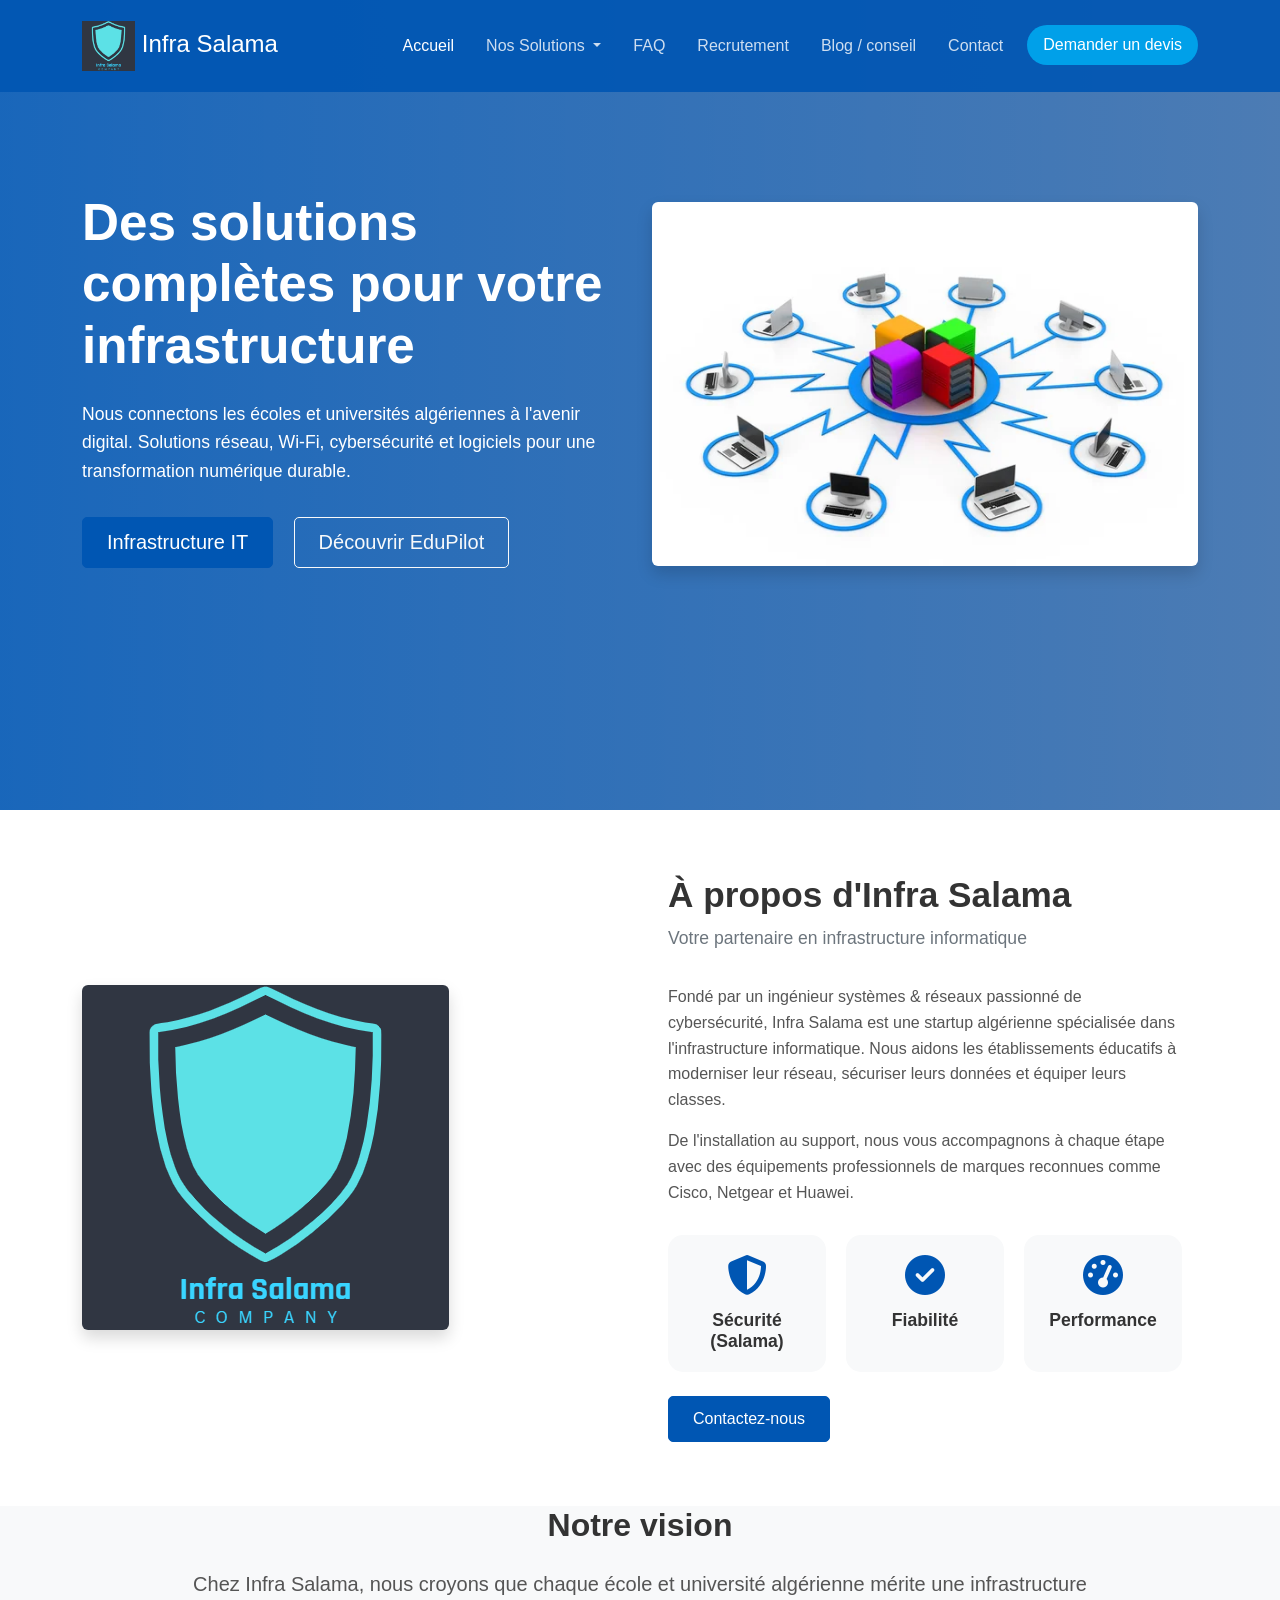
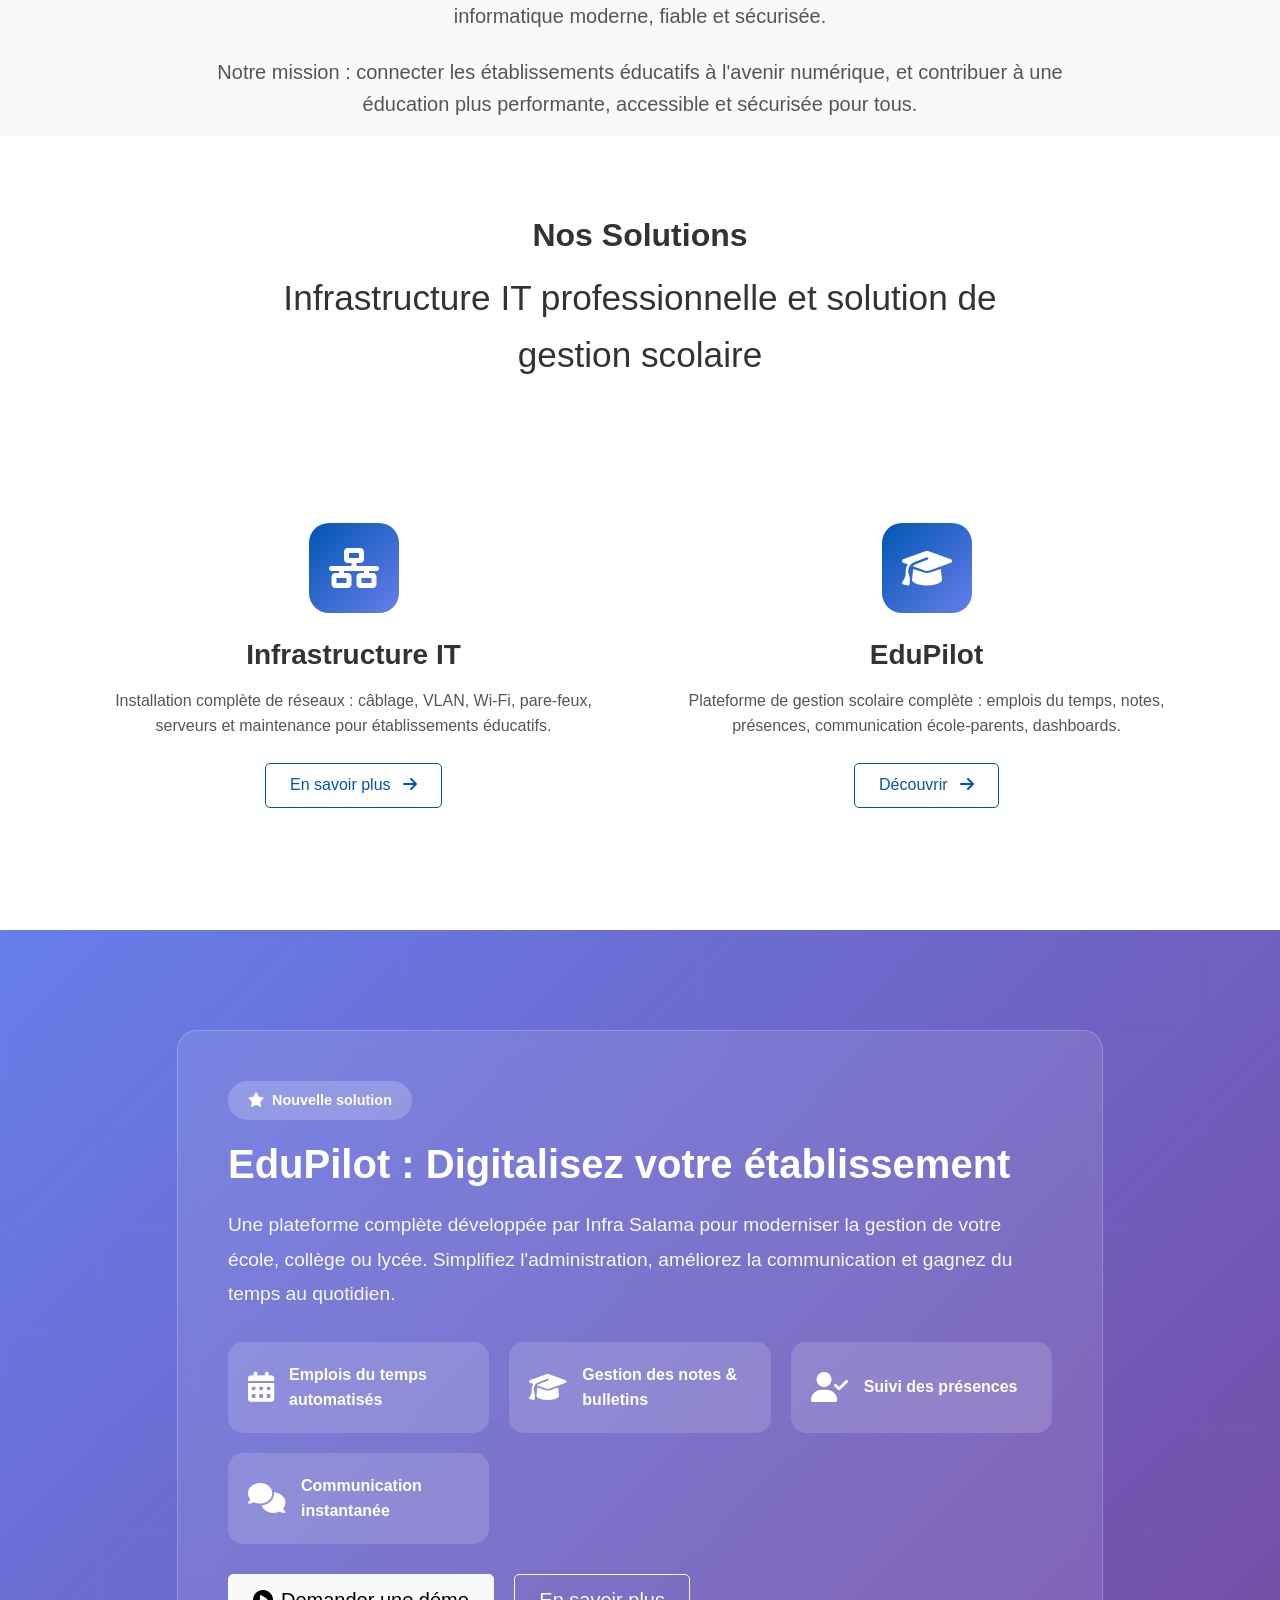
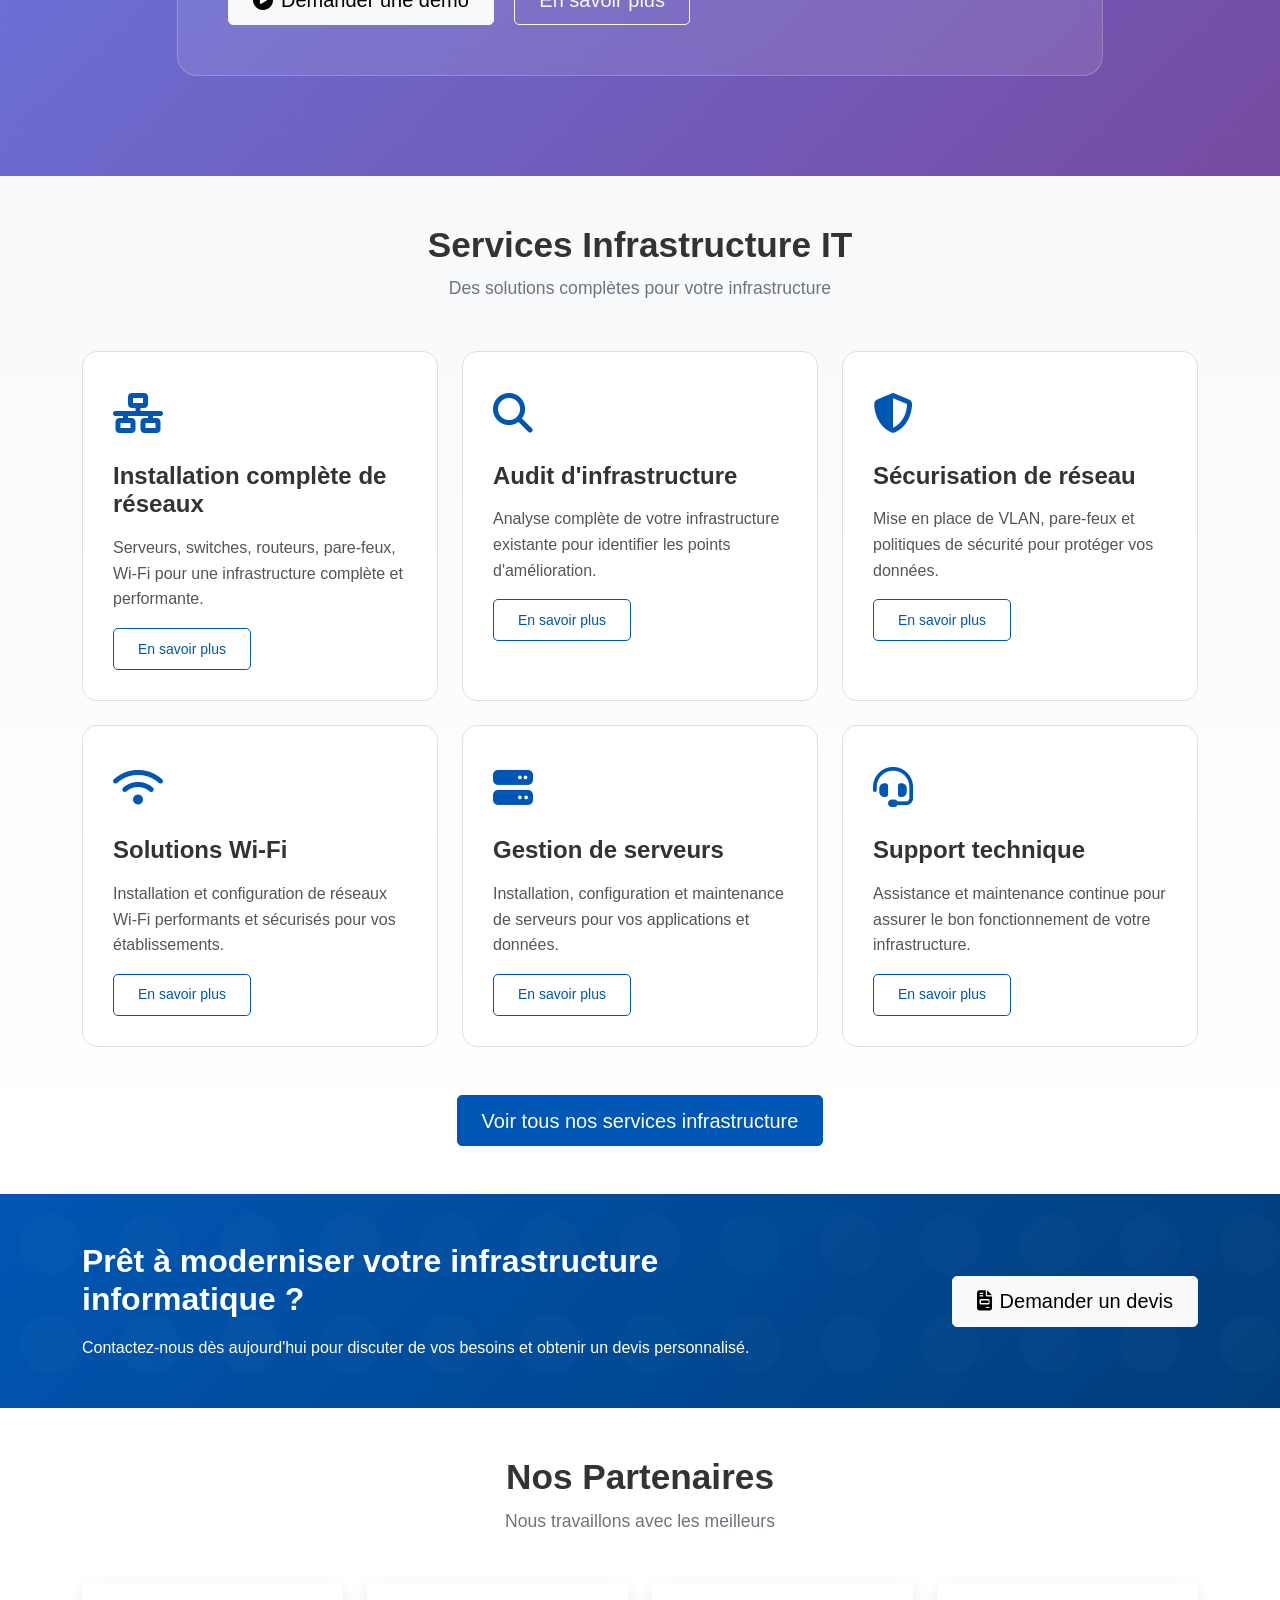
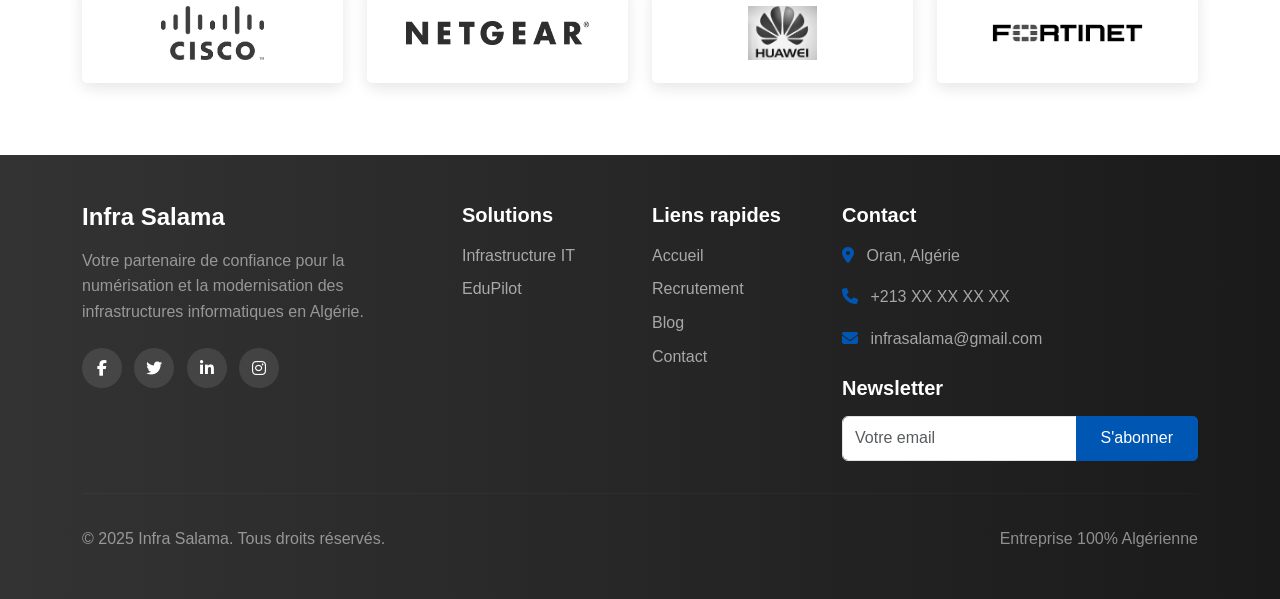
==== index.html @ 586d856e "initial commit de la version actuelle du site" ====
<!DOCTYPE html>
<html lang="fr">
  <head>
    <meta charset="UTF-8" />
    <meta name="viewport" content="width=device-width, initial-scale=1.0" />
    <title>
      Infra Salama | Réseaux et cybersécurité pour écoles et mairies en Algérie
    </title>
    <meta
      name="description"
      content="Spécialiste des infrastructures scolaires et municipales en Algérie : réseaux VLAN, Wi-Fi sécurisé, firewall pfSense, serveurs et sauvegardes."
    />
    <link
      rel="canonical"
      href="https://xboxmomo23.github.io/infra-salama.github.io/"
    />

    <meta
      property="og:title"
      content="Infra Salama | Réseaux et cybersécurité pour écoles et mairies"
    />
    <meta
      property="og:description"
      content="Réseaux, Wi-Fi, pfSense, serveurs et sauvegardes pour moderniser votre établissement."
    />
    <meta property="og:type" content="website" />
    <meta
      property="og:url"
      content="https://xboxmomo23.github.io/infra-salama.github.io/"
    />
    <meta
      property="og:image"
      content="https://xboxmomo23.github.io/infra-salama.github.io/img/og-accueil.jpg"
    />

    <meta name="twitter:card" content="summary_large_image" />
    <meta
      name="twitter:title"
      content="Infra Salama | Réseaux et cybersécurité pour écoles et mairies"
    />
    <meta
      name="twitter:description"
      content="Solutions réseau & sécurité pour écoles et mairies en Algérie."
    />
    <meta
      name="twitter:image"
      content="https://xboxmomo23.github.io/infra-salama.github.io/img/og-accueil.jpg"
    />

    <!-- Bootstrap CSS -->
    <link
      href="https://cdn.jsdelivr.net/npm/bootstrap@5.3.0/dist/css/bootstrap.min.css"
      rel="stylesheet"
    />
    <!-- Font Awesome -->
    <link
      rel="stylesheet"
      href="https://cdnjs.cloudflare.com/ajax/libs/font-awesome/6.4.0/css/all.min.css"
    />
    <!-- AOS Animation Library -->
    <link href="https://unpkg.com/aos@2.3.1/dist/aos.css" rel="stylesheet" />
    <!-- Custom CSS -->
    <link rel="stylesheet" href="css/style.css" />

    <!-- Additional Styles for Enhanced Design -->
    <style>
      /* Enhanced Hero Section */
      .hero-section {
        position: relative;
        min-height: 90vh;
      }

      .hero-content h1 {
        font-size: 3.2rem;
        line-height: 1.2;
        margin-bottom: 1.5rem;
      }

      /* Solutions Grid Enhanced */
      .solutions-grid {
        display: grid;
        grid-template-columns: repeat(auto-fit, minmax(300px, 1fr));
        gap: 30px;
        margin-top: 50px;
      }

      .solution-card {
        background: #fff;
        border-radius: 15px;
        padding: 40px 30px;
        text-align: center;
        transition: all 0.4s cubic-bezier(0.4, 0, 0.2, 1);
        border: 2px solid transparent;
        position: relative;
        overflow: hidden;
      }

      .solution-card::before {
        content: "";
        position: absolute;
        top: 0;
        left: 0;
        width: 100%;
        height: 5px;
        background: linear-gradient(90deg, #0056b3, #667eea);
        transform: scaleX(0);
        transition: transform 0.3s ease;
      }

      .solution-card:hover::before {
        transform: scaleX(1);
      }

      .solution-card:hover {
        transform: translateY(-10px);
        box-shadow: 0 20px 40px rgba(0, 86, 179, 0.15);
        border-color: rgba(0, 86, 179, 0.2);
      }

      .solution-card .service-icon {
        width: 90px;
        height: 90px;
        background: linear-gradient(135deg, #0056b3 0%, #667eea 100%);
        border-radius: 20px;
        display: flex;
        align-items: center;
        justify-content: center;
        margin: 0 auto 25px;
        font-size: 40px;
        color: #fff;
        transition: all 0.3s ease;
      }

      .solution-card:hover .service-icon {
        transform: rotate(5deg) scale(1.1);
      }

      /* EduPilot Highlight Section */
      .edupilot-highlight {
        background: linear-gradient(135deg, #667eea 0%, #764ba2 100%);
        padding: 100px 0;
        position: relative;
        overflow: hidden;
      }

      .edupilot-highlight::before {
        content: "";
        position: absolute;
        top: 0;
        left: 0;
        right: 0;
        bottom: 0;
        background: url('data:image/svg+xml,<svg width="100" height="100" xmlns="http://www.w3.org/2000/svg"><defs><pattern id="grid" width="100" height="100" patternUnits="userSpaceOnUse"><path d="M 100 0 L 0 0 0 100" fill="none" stroke="rgba(255,255,255,0.05)" stroke-width="1"/></pattern></defs><rect width="100%" height="100%" fill="url(%23grid)"/></svg>');
        opacity: 0.4;
      }

      .edupilot-highlight .container {
        position: relative;
        z-index: 2;
      }

      .edupilot-content {
        background: rgba(255, 255, 255, 0.1);
        backdrop-filter: blur(10px);
        border-radius: 20px;
        padding: 50px;
        border: 1px solid rgba(255, 255, 255, 0.2);
      }

      .edupilot-badge {
        display: inline-block;
        background: rgba(255, 255, 255, 0.2);
        color: #fff;
        padding: 8px 20px;
        border-radius: 50px;
        font-weight: 600;
        font-size: 0.9rem;
        margin-bottom: 20px;
      }

      .edupilot-content h2 {
        color: #fff;
        font-size: 2.5rem;
        font-weight: 800;
        margin-bottom: 20px;
      }

      .edupilot-content p {
        color: rgba(255, 255, 255, 0.95);
        font-size: 1.2rem;
        line-height: 1.8;
      }

      .edupilot-features {
        display: grid;
        grid-template-columns: repeat(auto-fit, minmax(250px, 1fr));
        gap: 20px;
        margin: 30px 0;
      }

      .edupilot-feature-item {
        background: rgba(255, 255, 255, 0.15);
        padding: 20px;
        border-radius: 15px;
        display: flex;
        align-items: center;
        gap: 15px;
      }

      .edupilot-feature-item i {
        font-size: 30px;
        color: #fff;
      }

      .edupilot-feature-item span {
        color: #fff;
        font-weight: 600;
      }

      /* Services Section Enhanced */
      .services-overview {
        background: linear-gradient(to bottom, #f8f9fa 0%, #fff 100%);
      }

      .service-card-modern {
        background: #fff;
        border-radius: 15px;
        padding: 30px;
        height: 100%;
        border: 1px solid #e0e0e0;
        transition: all 0.3s ease;
        position: relative;
      }

      .service-card-modern::after {
        content: "";
        position: absolute;
        bottom: 0;
        left: 0;
        width: 100%;
        height: 4px;
        background: linear-gradient(90deg, #0056b3, #667eea);
        transform: scaleX(0);
        transition: transform 0.3s ease;
      }

      .service-card-modern:hover {
        transform: translateY(-8px);
        box-shadow: 0 15px 30px rgba(0, 86, 179, 0.15);
      }

      .service-card-modern:hover::after {
        transform: scaleX(1);
      }

      /* About Section Enhanced */
      .about-values {
        display: grid;
        grid-template-columns: repeat(auto-fit, minmax(150px, 1fr));
        gap: 20px;
        margin-top: 30px;
      }

      .value-item {
        text-align: center;
        padding: 20px;
        background: #f8f9fa;
        border-radius: 15px;
        transition: all 0.3s ease;
      }

      .value-item:hover {
        background: #0056b3;
        color: #fff;
        transform: translateY(-5px);
      }

      .value-item:hover i {
        color: #fff !important;
      }

      .value-item i {
        font-size: 2.5rem;
        color: #0056b3;
        margin-bottom: 15px;
        transition: all 0.3s ease;
      }

      /* CTA Section Enhanced */
      .cta-section {
        background: linear-gradient(135deg, #0056b3 0%, #003d7a 100%);
        position: relative;
      }

      .cta-section::before {
        content: "";
        position: absolute;
        top: 0;
        left: 0;
        right: 0;
        bottom: 0;
        background: url('data:image/svg+xml,<svg width="100" height="100" xmlns="http://www.w3.org/2000/svg"><circle cx="50" cy="50" r="30" fill="rgba(255,255,255,0.03)"/></svg>');
        opacity: 0.5;
      }

      /* Responsive */
      @media (max-width: 768px) {
        .hero-content h1 {
          font-size: 2.2rem;
        }

        .edupilot-content {
          padding: 30px 20px;
        }

        .edupilot-content h2 {
          font-size: 2rem;
        }

        .solutions-grid {
          grid-template-columns: 1fr;
        }
      }
    </style>

    <script type="application/ld+json">
      {
        "@context": "https://schema.org",
        "@type": "LocalBusiness",
        "name": "Infra Salama",
        "url": "https://infrasalama.com/",
        "logo": "https://infrasalama.com/img/logoInfraSalama.png",
        "image": "https://infrasalama.com/img/og-accueil.jpg",
        "telephone": "+213XXXXXXXXX",
        "address": {
          "@type": "PostalAddress",
          "addressLocality": "Oran",
          "addressCountry": "DZ"
        },
        "areaServed": "DZ",
        "description": "Réseaux, Wi-Fi et cybersécurité pour écoles et mairies en Algérie."
      }
    </script>
  </head>

  <body>
    <!-- Navigation avec sous-menu Solutions -->
    <nav class="navbar navbar-expand-lg navbar-dark fixed-top">
      <div class="container">
        <a class="navbar-brand" href="index.html">
          <img
            src="img/logoInfraSalama.png"
            alt="Infra Salama Logo"
            height="50"
          />
          Infra Salama
        </a>
        <button
          class="navbar-toggler"
          type="button"
          data-bs-toggle="collapse"
          data-bs-target="#navbarNav"
          aria-controls="navbarNav"
          aria-expanded="false"
          aria-label="Toggle navigation"
        >
          <span class="navbar-toggler-icon"></span>
        </button>
        <div class="collapse navbar-collapse" id="navbarNav">
          <ul class="navbar-nav ms-auto">
            <li class="nav-item">
              <a class="nav-link active" href="index.html">Accueil</a>
            </li>

            <!-- Menu déroulant Nos Solutions -->
            <li class="nav-item dropdown">
              <a
                class="nav-link dropdown-toggle"
                href="#"
                id="navbarSolutions"
                role="button"
                data-bs-toggle="dropdown"
                aria-expanded="false"
              >
                Nos Solutions
              </a>
              <ul class="dropdown-menu" aria-labelledby="navbarSolutions">
                <li>
                  <a class="dropdown-item" href="infrastructure.html">
                    <i class="fas fa-network-wired me-2"></i>Infrastructure IT
                  </a>
                </li>
                <li><hr class="dropdown-divider" /></li>
                <li>
                  <a class="dropdown-item" href="edupilot.html">
                    <i class="fas fa-graduation-cap me-2"></i>EduPilot
                  </a>
                </li>
              </ul>
            </li>

            <li class="nav-item">
              <a class="nav-link" href="faq.html">FAQ</a>
            </li>
            <li class="nav-item">
              <a class="nav-link" href="recrutement.html">Recrutement</a>
            </li>
            <li class="nav-item">
              <a class="nav-link" href="blog.html">Blog / conseil</a>
            </li>
            <li class="nav-item">
              <a class="nav-link" href="contact.html">Contact</a>
            </li>
            <li class="nav-item">
              <a class="nav-link btn btn-primary devis-btn" href="devis.html">
                Demander un devis
              </a>
            </li>
          </ul>
        </div>
      </div>
    </nav>

    <!-- Hero Section -->
    <header class="hero-section">
      <div class="overlay"></div>
      <div class="container">
        <div class="row align-items-center">
          <div class="col-lg-6">
            <div class="hero-content" data-aos="fade-right">
              <h1 class="display-4 fw-bold">
                Des solutions complètes pour votre infrastructure
              </h1>
              <p class="lead">
                Nous connectons les écoles et universités algériennes à l'avenir
                digital. Solutions réseau, Wi-Fi, cybersécurité et logiciels
                pour une transformation numérique durable.
              </p>
              <div class="hero-btns">
                <a
                  href="infrastructure.html"
                  class="btn btn-primary btn-lg me-3"
                >
                  Infrastructure IT
                </a>
                <a href="edupilot.html" class="btn btn-outline-light btn-lg">
                  Découvrir EduPilot
                </a>
              </div>
            </div>
          </div>
          <div class="col-lg-6">
            <div class="hero-image" data-aos="fade-left">
              <img
                src="img/infra2.jpg"
                alt="Infrastructure réseau moderne"
                class="img-fluid rounded shadow"
              />
            </div>
          </div>
        </div>
      </div>
    </header>

    <!-- About Section -->
    <section class="about-section py-5">
      <div class="container">
        <div class="row align-items-center">
          <div class="col-lg-6 mb-4 mb-lg-0">
            <div class="about-image" data-aos="fade-right">
              <img
                src="img/logoInfraSalama.png"
                alt="À propos d'Infra Salama"
                class="img-fluid rounded shadow"
              />
            </div>
          </div>
          <div class="col-lg-6">
            <div class="about-content" data-aos="fade-left">
              <h2 class="section-title">À propos d'Infra Salama</h2>
              <p class="section-subtitle">
                Votre partenaire en infrastructure informatique
              </p>
              <p>
                Fondé par un ingénieur systèmes & réseaux passionné de
                cybersécurité, Infra Salama est une startup algérienne
                spécialisée dans l'infrastructure informatique. Nous aidons les
                établissements éducatifs à moderniser leur réseau, sécuriser
                leurs données et équiper leurs classes.
              </p>
              <p>
                De l'installation au support, nous vous accompagnons à chaque
                étape avec des équipements professionnels de marques reconnues
                comme Cisco, Netgear et Huawei.
              </p>
              <div class="about-values">
                <div class="value-item">
                  <i class="fas fa-shield-alt"></i>
                  <h5>Sécurité (Salama)</h5>
                </div>
                <div class="value-item">
                  <i class="fas fa-check-circle"></i>
                  <h5>Fiabilité</h5>
                </div>
                <div class="value-item">
                  <i class="fas fa-tachometer-alt"></i>
                  <h5>Performance</h5>
                </div>
              </div>
              <a href="contact.html" class="btn btn-primary mt-4">
                Contactez-nous
              </a>
            </div>
          </div>
        </div>
      </div>
    </section>

    <!-- Section Notre Vision / Impact -->
    <section class="vision-section section-padding bg-light">
      <div class="container">
        <div class="row justify-content-center">
          <div class="col-lg-10">
            <div class="vision-content text-center" data-aos="fade-up">
              <h2 class="mb-4">Notre vision</h2>
              <div class="vision-text">
                <p class="lead mb-4">
                  Chez Infra Salama, nous croyons que chaque école et université
                  algérienne mérite une infrastructure informatique moderne,
                  fiable et sécurisée.
                </p>
                <p class="lead">
                  Notre mission : connecter les établissements éducatifs à
                  l'avenir numérique, et contribuer à une éducation plus
                  performante, accessible et sécurisée pour tous.
                </p>
              </div>
            </div>
          </div>
        </div>
      </div>
    </section>

    <!-- Nos Solutions Principales (Restructuré) -->
    <section class="services-section section-padding">
      <div class="container">
        <div class="row justify-content-center">
          <div class="col-lg-8">
            <div class="section-title text-center mb-5" data-aos="fade-up">
              <h2>Nos Solutions</h2>
              <p>
                Infrastructure IT professionnelle et solution de gestion
                scolaire
              </p>
            </div>
          </div>
        </div>

        <div class="solutions-grid">
          <!-- Solution 1: Infrastructure IT -->
          <div class="solution-card" data-aos="fade-up">
            <div class="service-icon">
              <i class="fas fa-network-wired"></i>
            </div>
            <h3 class="mb-3">Infrastructure IT</h3>
            <p class="mb-4">
              Installation complète de réseaux : câblage, VLAN, Wi-Fi,
              pare-feux, serveurs et maintenance pour établissements éducatifs.
            </p>
            <a href="infrastructure.html" class="btn btn-outline-primary">
              En savoir plus <i class="fas fa-arrow-right ms-2"></i>
            </a>
          </div>

          <!-- Solution 2: EduPilot -->
          <div class="solution-card" data-aos="fade-up" data-aos-delay="100">
            <div class="service-icon">
              <i class="fas fa-graduation-cap"></i>
            </div>
            <h3 class="mb-3">EduPilot</h3>
            <p class="mb-4">
              Plateforme de gestion scolaire complète : emplois du temps, notes,
              présences, communication école-parents, dashboards.
            </p>
            <a href="edupilot.html" class="btn btn-outline-primary">
              Découvrir <i class="fas fa-arrow-right ms-2"></i>
            </a>
          </div>
        </div>
      </div>
    </section>

    <!-- EduPilot Highlight Section -->
    <section class="edupilot-highlight">
      <div class="container">
        <div class="row justify-content-center">
          <div class="col-lg-10" data-aos="fade-up">
            <div class="edupilot-content">
              <span class="edupilot-badge">
                <i class="fas fa-star me-2"></i>Nouvelle solution
              </span>
              <h2>EduPilot : Digitalisez votre établissement</h2>
              <p class="mb-4">
                Une plateforme complète développée par Infra Salama pour
                moderniser la gestion de votre école, collège ou lycée.
                Simplifiez l'administration, améliorez la communication et
                gagnez du temps au quotidien.
              </p>

              <div class="edupilot-features">
                <div class="edupilot-feature-item">
                  <i class="fas fa-calendar-alt"></i>
                  <span>Emplois du temps automatisés</span>
                </div>
                <div class="edupilot-feature-item">
                  <i class="fas fa-graduation-cap"></i>
                  <span>Gestion des notes & bulletins</span>
                </div>
                <div class="edupilot-feature-item">
                  <i class="fas fa-user-check"></i>
                  <span>Suivi des présences</span>
                </div>
                <div class="edupilot-feature-item">
                  <i class="fas fa-comments"></i>
                  <span>Communication instantanée</span>
                </div>
              </div>

              <div class="mt-4">
                <a href="demoEdupilot.html" class="btn btn-light btn-lg me-3">
                  <i class="fas fa-play-circle me-2"></i>Demander une démo
                </a>
                <a href="edupilot.html" class="btn btn-outline-light btn-lg">
                  En savoir plus
                </a>
              </div>
            </div>
          </div>
        </div>
      </div>
    </section>

    <!-- Services Infrastructure Détaillés -->
    <section class="services-overview py-5">
      <div class="container">
        <div class="section-header text-center mb-5" data-aos="fade-up">
          <h2 class="section-title">Services Infrastructure IT</h2>
          <p class="section-subtitle">
            Des solutions complètes pour votre infrastructure
          </p>
        </div>
        <div class="row">
          <div
            class="col-md-6 col-lg-4 mb-4"
            data-aos="fade-up"
            data-aos-delay="100"
          >
            <div class="service-card-modern">
              <div class="service-icon mb-3">
                <i class="fas fa-network-wired"></i>
              </div>
              <h4>Installation complète de réseaux</h4>
              <p>
                Serveurs, switches, routeurs, pare-feux, Wi-Fi pour une
                infrastructure complète et performante.
              </p>
              <a
                href="infrastructure.html"
                class="btn btn-sm btn-outline-primary"
              >
                En savoir plus
              </a>
            </div>
          </div>
          <div
            class="col-md-6 col-lg-4 mb-4"
            data-aos="fade-up"
            data-aos-delay="200"
          >
            <div class="service-card-modern">
              <div class="service-icon mb-3">
                <i class="fas fa-search"></i>
              </div>
              <h4>Audit d'infrastructure</h4>
              <p>
                Analyse complète de votre infrastructure existante pour
                identifier les points d'amélioration.
              </p>
              <a
                href="infrastructure.html"
                class="btn btn-sm btn-outline-primary"
              >
                En savoir plus
              </a>
            </div>
          </div>
          <div
            class="col-md-6 col-lg-4 mb-4"
            data-aos="fade-up"
            data-aos-delay="300"
          >
            <div class="service-card-modern">
              <div class="service-icon mb-3">
                <i class="fas fa-shield-alt"></i>
              </div>
              <h4>Sécurisation de réseau</h4>
              <p>
                Mise en place de VLAN, pare-feux et politiques de sécurité pour
                protéger vos données.
              </p>
              <a
                href="infrastructure.html"
                class="btn btn-sm btn-outline-primary"
              >
                En savoir plus
              </a>
            </div>
          </div>
          <div
            class="col-md-6 col-lg-4 mb-4"
            data-aos="fade-up"
            data-aos-delay="400"
          >
            <div class="service-card-modern">
              <div class="service-icon mb-3">
                <i class="fas fa-wifi"></i>
              </div>
              <h4>Solutions Wi-Fi</h4>
              <p>
                Installation et configuration de réseaux Wi-Fi performants et
                sécurisés pour vos établissements.
              </p>
              <a
                href="infrastructure.html"
                class="btn btn-sm btn-outline-primary"
              >
                En savoir plus
              </a>
            </div>
          </div>
          <div
            class="col-md-6 col-lg-4 mb-4"
            data-aos="fade-up"
            data-aos-delay="500"
          >
            <div class="service-card-modern">
              <div class="service-icon mb-3">
                <i class="fas fa-server"></i>
              </div>
              <h4>Gestion de serveurs</h4>
              <p>
                Installation, configuration et maintenance de serveurs pour vos
                applications et données.
              </p>
              <a
                href="infrastructure.html"
                class="btn btn-sm btn-outline-primary"
              >
                En savoir plus
              </a>
            </div>
          </div>
          <div
            class="col-md-6 col-lg-4 mb-4"
            data-aos="fade-up"
            data-aos-delay="600"
          >
            <div class="service-card-modern">
              <div class="service-icon mb-3">
                <i class="fas fa-headset"></i>
              </div>
              <h4>Support technique</h4>
              <p>
                Assistance et maintenance continue pour assurer le bon
                fonctionnement de votre infrastructure.
              </p>
              <a
                href="infrastructure.html"
                class="btn btn-sm btn-outline-primary"
              >
                En savoir plus
              </a>
            </div>
          </div>
        </div>
        <div class="text-center mt-4" data-aos="fade-up" data-aos-delay="700">
          <a href="infrastructure.html" class="btn btn-primary btn-lg">
            Voir tous nos services infrastructure
          </a>
        </div>
      </div>
    </section>

    <!-- CTA Section -->
    <section class="cta-section py-5">
      <div class="container" style="position: relative; z-index: 2">
        <div class="row align-items-center">
          <div class="col-lg-8 mb-4 mb-lg-0" data-aos="fade-right">
            <h2 class="text-white">
              Prêt à moderniser votre infrastructure informatique ?
            </h2>
            <p class="text-white mb-0">
              Contactez-nous dès aujourd'hui pour discuter de vos besoins et
              obtenir un devis personnalisé.
            </p>
          </div>
          <div class="col-lg-4 text-lg-end" data-aos="fade-left">
            <a href="devis.html" class="btn btn-light btn-lg">
              <i class="fas fa-file-invoice me-2"></i>Demander un devis
            </a>
          </div>
        </div>
      </div>
    </section>

    <!-- Partners Section -->
    <section class="partners-section py-5">
      <div class="container">
        <div class="section-header text-center mb-5" data-aos="fade-up">
          <h2 class="section-title">Nos Partenaires</h2>
          <p class="section-subtitle">Nous travaillons avec les meilleurs</p>
        </div>
        <div class="row align-items-center justify-content-center">
          <div
            class="col-6 col-md-3 mb-4"
            data-aos="fade-up"
            data-aos-delay="100"
          >
            <div class="partner-logo">
              <img src="img/cisco2.png" alt="Cisco" class="img-fluid" />
            </div>
          </div>
          <div
            class="col-6 col-md-3 mb-4"
            data-aos="fade-up"
            data-aos-delay="200"
          >
            <div class="partner-logo">
              <img src="img/netgear3.png" alt="Netgear" class="img-fluid" />
            </div>
          </div>
          <div
            class="col-6 col-md-3 mb-4"
            data-aos="fade-up"
            data-aos-delay="300"
          >
            <div class="partner-logo">
              <img src="img/huawei1.jpg" alt="Huawei" class="img-fluid" />
            </div>
          </div>
          <div
            class="col-6 col-md-3 mb-4"
            data-aos="fade-up"
            data-aos-delay="400"
          >
            <div class="partner-logo">
              <img src="img/fortinet1.png" alt="Fortinet" class="img-fluid" />
            </div>
          </div>
        </div>
      </div>
    </section>

    <!-- Footer -->
    <footer class="footer py-5">
      <div class="container">
        <div class="row">
          <div class="col-lg-4 mb-4 mb-lg-0">
            <h4 class="text-white">Infra Salama</h4>
            <p class="text-white-50">
              Votre partenaire de confiance pour la numérisation et la
              modernisation des infrastructures informatiques en Algérie.
            </p>
            <div class="social-links">
              <a
                href="https://www.facebook.com/profile.php?id=61575242497657"
                class="social-link"
                ><i class="fab fa-facebook-f"></i
              ></a>
              <a href="https://x.com/InfraSalama" class="social-link"
                ><i class="fab fa-twitter"></i
              ></a>
              <a href="#" class="social-link"
                ><i class="fab fa-linkedin-in"></i
              ></a>
              <a href="#" class="social-link"
                ><i class="fab fa-instagram"></i
              ></a>
            </div>
          </div>
          <div class="col-lg-2 col-md-4 mb-4 mb-md-0">
            <h5 class="text-white">Solutions</h5>
            <ul class="footer-links">
              <li><a href="infrastructure.html">Infrastructure IT</a></li>
              <li><a href="edupilot.html">EduPilot</a></li>
            </ul>
          </div>
          <div class="col-lg-2 col-md-4 mb-4 mb-md-0">
            <h5 class="text-white">Liens rapides</h5>
            <ul class="footer-links">
              <li><a href="index.html">Accueil</a></li>
              <li><a href="recrutement.html">Recrutement</a></li>
              <li><a href="blog.html">Blog</a></li>
              <li><a href="contact.html">Contact</a></li>
            </ul>
          </div>
          <div class="col-lg-4 col-md-4">
            <h5 class="text-white">Contact</h5>
            <ul class="footer-contact">
              <li><i class="fas fa-map-marker-alt"></i> Oran, Algérie</li>
              <li><i class="fas fa-phone"></i> +213 XX XX XX XX</li>
              <li><i class="fas fa-envelope"></i> infrasalama@gmail.com</li>
            </ul>
            <div class="newsletter">
              <h5 class="text-white">Newsletter</h5>
              <form class="newsletter-form">
                <div class="input-group">
                  <input
                    type="email"
                    class="form-control"
                    placeholder="Votre email"
                    required
                  />
                  <button class="btn btn-primary" type="submit">
                    S'abonner
                  </button>
                </div>
              </form>
            </div>
          </div>
        </div>
        <hr class="footer-divider" />
        <div class="row">
          <div class="col-md-6 text-center text-md-start">
            <p class="mb-0 text-white-50">
              &copy; 2025 Infra Salama. Tous droits réservés.
            </p>
          </div>
          <div class="col-md-6 text-center text-md-end">
            <p class="mb-0 text-white-50">Entreprise 100% Algérienne</p>
          </div>
        </div>
      </div>
    </footer>

    <!-- Back to Top Button -->
    <a href="#" class="back-to-top" id="backToTop">
      <i class="fas fa-arrow-up"></i>
    </a>

    <!-- Bootstrap JS -->
    <script src="https://cdn.jsdelivr.net/npm/bootstrap@5.3.0/dist/js/bootstrap.bundle.min.js"></script>
    <!-- AOS Animation Library -->
    <script src="https://unpkg.com/aos@2.3.1/dist/aos.js"></script>
    <!-- Custom JS -->
    <script src="js/script.js"></script>

    <script>
      // Initialize AOS
      AOS.init({
        duration: 1000,
        once: true,
        offset: 100,
      });
    </script>
  </body>
</html>
---- css/style.css ----
/* 
* Infra Salama - Main Stylesheet
* Author: Infra Salama
* Version: 1.0
*/

/* ===== GENERAL STYLES ===== */
:root {
  --primary-color: #0056b3;
  --secondary-color: #004494;
  --accent-color: #00a0e9;
  --dark-color: #333333;
  --light-color: #f8f9fa;
  --text-color: #555555;
  --white-color: #ffffff;
  --gray-color: #6c757d;
  --light-gray-color: #e9ecef;
  --border-radius: 5px;
  --box-shadow: 0 5px 15px rgba(0, 0, 0, 0.1);
  --transition: all 0.3s ease;
}

body {
  font-family: "Roboto", sans-serif;
  color: var(--text-color);
  line-height: 1.6;
  overflow-x: hidden;
}

h1,
h2,
h3,
h4,
h5,
h6 {
  font-weight: 700;
  color: var(--dark-color);
  margin-bottom: 1rem;
}

a {
  color: var(--primary-color);
  text-decoration: none;
  transition: var(--transition);
}

a:hover {
  color: var(--secondary-color);
  text-decoration: none;
}

.section-title {
  font-size: 2.2rem;
  margin-bottom: 0.5rem;
  position: relative;
  color: var(--dark-color);
}

.section-subtitle {
  font-size: 1.1rem;
  color: var(--gray-color);
  margin-bottom: 2rem;
}

.btn {
  border-radius: var(--border-radius);
  padding: 0.6rem 1.5rem;
  font-weight: 500;
  transition: var(--transition);
}

.btn-primary {
  background-color: var(--primary-color);
  border-color: var(--primary-color);
}

.btn-primary:hover {
  background-color: var(--secondary-color);
  border-color: var(--secondary-color);
}

.btn-outline-primary {
  color: var(--primary-color);
  border-color: var(--primary-color);
}

.btn-outline-primary:hover {
  background-color: var(--primary-color);
  color: var(--white-color);
}

.bg-light {
  background-color: var(--light-color) !important;
}

/* ===== NAVIGATION ===== */
.navbar {
  background-color: rgba(0, 86, 179, 0.9);
  padding: 1rem 0;
  transition: var(--transition);
}

.navbar-brand {
  font-size: 1.5rem;
  color: var(--white-color);
}

.navbar-dark .navbar-nav .nav-link {
  color: rgba(255, 255, 255, 0.8);
  padding: 0.5rem 1rem;
  font-weight: 500;
}

.navbar-dark .navbar-nav .nav-link:hover,
.navbar-dark .navbar-nav .nav-link.active {
  color: var(--white-color);
}

.navbar-dark .navbar-toggler {
  border-color: rgba(255, 255, 255, 0.1);
}

/* Style pour le menu déroulant */
.navbar-dark .dropdown-menu {
  background-color: #001f3f;
  border: none;
  box-shadow: 0 5px 15px rgba(0, 0, 0, 0.3);
  margin-top: 0.5rem;
}

.navbar-dark .dropdown-item {
  color: rgba(255, 255, 255, 0.8);
  padding: 0.7rem 1.5rem;
  transition: all 0.3s ease;
}

.navbar-dark .dropdown-item:hover {
  background-color: #0056b3;
  color: #fff;
  padding-left: 2rem;
}

.navbar-dark .dropdown-item i {
  color: #0056b3;
  transition: all 0.3s ease;
}

.navbar-dark .dropdown-item:hover i {
  color: #fff;
}

.navbar-dark .dropdown-divider {
  border-color: rgba(255, 255, 255, 0.1);
}

/* Animation du dropdown */
.dropdown-menu {
  animation: fadeInDown 0.3s ease-in-out;
}

@keyframes fadeInDown {
  from {
    opacity: 0;
    transform: translateY(-10px);
  }
  to {
    opacity: 1;
    transform: translateY(0);
  }
}

/* ------------------------------------------------ */

.devis-btn {
  margin-left: 0.5rem;
  border-radius: 30px;
  padding: 0.4rem 1.2rem;
  background-color: var(--accent-color);
  border-color: var(--accent-color);
  color: var(--white-color) !important;
}

.devis-btn:hover {
  background-color: var(--white-color);
  border-color: var(--white-color);
  color: var(--primary-color) !important;
}

/* ===== HERO SECTION ===== */
.hero-section {
  position: relative;
  background: url("../img/hero-bg.jpg") no-repeat center center;
  background-size: cover;
  padding: 12rem 0 8rem;
  color: var(--white-color);
}

.hero-section .overlay {
  position: absolute;
  top: 0;
  left: 0;
  width: 100%;
  height: 100%;
  background: linear-gradient(
    to right,
    rgba(0, 86, 179, 0.9),
    rgba(0, 68, 148, 0.7)
  );
}

.hero-content {
  position: relative;
  z-index: 1;
}

.hero-content h1 {
  color: var(--white-color);
  margin-bottom: 1.5rem;
}

.hero-content p {
  margin-bottom: 2rem;
  font-size: 1.1rem;
}

.hero-btns .btn {
  margin-bottom: 0.5rem;
}

.hero-image {
  position: relative;
  z-index: 1;
}

/* ===== PAGE HEADER ===== */
.page-header {
  position: relative;
  background: url("../img/page-header-bg.jpg") no-repeat center center;
  background-size: cover;
  padding: 8rem 0 4rem;
  text-align: center;
  color: var(--white-color);
}

.page-header .overlay {
  position: absolute;
  top: 0;
  left: 0;
  width: 100%;
  height: 100%;
  background: linear-gradient(
    to right,
    rgba(0, 86, 179, 0.9),
    rgba(0, 68, 148, 0.7)
  );
}

.page-title {
  position: relative;
  color: var(--white-color);
  font-size: 2.5rem;
  margin-bottom: 1rem;
}

.breadcrumb {
  position: relative;
  background: transparent;
  justify-content: center;
}

.breadcrumb-item a {
  color: rgba(255, 255, 255, 0.8);
}

.breadcrumb-item.active {
  color: var(--white-color);
}

.breadcrumb-item + .breadcrumb-item::before {
  color: rgba(255, 255, 255, 0.5);
}

/* ===== ABOUT SECTION ===== */
.about-section {
  padding: 5rem 0;
}

.about-content {
  padding: 1rem;
}

.about-values {
  display: flex;
  flex-wrap: wrap;
  margin-top: 2rem;
}

.value-item {
  flex: 1 0 33.333%;
  text-align: center;
  padding: 1rem;
}

.value-item i {
  font-size: 2rem;
  color: var(--primary-color);
  margin-bottom: 1rem;
}

.value-item h5 {
  font-size: 1.1rem;
  margin-bottom: 0;
}

/* ===== SERVICES SECTION ===== */
.services-section {
  padding: 5rem 0;
}

.service-card {
  background-color: var(--white-color);
  border-radius: var(--border-radius);
  padding: 2rem;
  height: 100%;
  box-shadow: var(--box-shadow);
  transition: var(--transition);
  text-align: center;
}

.service-card:hover {
  transform: translateY(-10px);
}

.service-icon {
  font-size: 2.5rem;
  color: var(--primary-color);
  margin-bottom: 1.5rem;
}

.service-card h3 {
  font-size: 1.3rem;
  margin-bottom: 1rem;
}

.service-card p {
  margin-bottom: 1.5rem;
}

/* ===== DETAILED SERVICES ===== */
.service-detail {
  margin-bottom: 4rem;
}

.service-content {
  padding: 1rem;
}

.service-features {
  list-style: none;
  padding-left: 0;
  margin-top: 1.5rem;
}

.service-features li {
  margin-bottom: 0.5rem;
}

.service-features li i {
  color: var(--primary-color);
  margin-right: 0.5rem;
}

/* ===== EQUIPMENT SECTION ===== */
.equipment-card {
  background-color: var(--white-color);
  border-radius: var(--border-radius);
  padding: 2rem;
  height: 100%;
  box-shadow: var(--box-shadow);
  text-align: center;
}

.equipment-logo {
  height: 80px;
  display: flex;
  align-items: center;
  justify-content: center;
  margin-bottom: 1.5rem;
}

.equipment-logo img {
  max-height: 100%;
  max-width: 100%;
}

.equipment-card h3 {
  font-size: 1.3rem;
  margin-bottom: 1rem;
}

.equipment-list {
  list-style: none;
  padding-left: 0;
  text-align: left;
  margin-top: 1.5rem;
}

.equipment-list li {
  padding: 0.5rem 0;
  border-bottom: 1px solid var(--light-gray-color);
}

.equipment-list li:last-child {
  border-bottom: none;
}

/* ===== CTA SECTION ===== */
.cta-section {
  background: linear-gradient(
    to right,
    var(--primary-color),
    var(--secondary-color)
  );
  color: var(--white-color);
}

/* ===== TESTIMONIALS SECTION ===== */
.testimonials-section {
  padding: 5rem 0;
}

.testimonial-card {
  background-color: var(--white-color);
  border-radius: var(--border-radius);
  padding: 2rem;
  height: 100%;
  box-shadow: var(--box-shadow);
}

.testimonial-content {
  font-style: italic;
  margin-bottom: 1.5rem;
}

.testimonial-author {
  display: flex;
  align-items: center;
}

.testimonial-img {
  width: 60px;
  height: 60px;
  border-radius: 50%;
  margin-right: 1rem;
  object-fit: cover;
}

.author-info h5 {
  margin-bottom: 0.2rem;
  font-size: 1.1rem;
}

.author-info p {
  margin-bottom: 0;
  color: var(--gray-color);
  font-size: 0.9rem;
}

/* ===== BLOG SECTION ===== */
.blog-section {
  padding: 5rem 0;
}

.blog-card {
  background-color: var(--white-color);
  border-radius: var(--border-radius);
  overflow: hidden;
  box-shadow: var(--box-shadow);
  height: 100%;
}

.blog-img {
  position: relative;
}

.blog-img img {
  width: 100%;
  height: 200px;
  object-fit: cover;
}

.blog-date {
  position: absolute;
  bottom: 0;
  right: 0;
  background-color: var(--primary-color);
  color: var(--white-color);
  padding: 0.5rem 1rem;
  font-size: 0.8rem;
  border-top-left-radius: var(--border-radius);
}

.blog-content {
  padding: 1.5rem;
}

.blog-content h3 {
  font-size: 1.2rem;
  margin-bottom: 1rem;
}

.blog-content p {
  margin-bottom: 1.5rem;
}

/* ===== PARTNERS SECTION ===== */
.partners-section {
  padding: 5rem 0;
}

.partner-logo {
  display: flex;
  align-items: center;
  justify-content: center;
  height: 100px;
  padding: 1rem;
  background-color: var(--white-color);
  border-radius: var(--border-radius);
  box-shadow: var(--box-shadow);
}

.partner-logo img {
  max-height: 80%;
  max-width: 80%;
  filter: grayscale(100%);
  transition: var(--transition);
}

.partner-logo:hover img {
  filter: grayscale(0%);
}

/* ===== CONTACT INFO ===== */
.contact-card {
  background-color: var(--white-color);
  border-radius: var(--border-radius);
  padding: 2rem;
  height: 100%;
  box-shadow: var(--box-shadow);
  text-align: center;
}

.contact-icon {
  font-size: 2.5rem;
  color: var(--primary-color);
  margin-bottom: 1.5rem;
}

.contact-card h3 {
  font-size: 1.3rem;
  margin-bottom: 1rem;
}

/* ===== CONTACT FORM ===== */
.contact-form-wrapper {
  background-color: var(--white-color);
  border-radius: var(--border-radius);
  padding: 2rem;
  box-shadow: var(--box-shadow);
}

.map-wrapper {
  background-color: var(--white-color);
  border-radius: var(--border-radius);
  padding: 2rem;
  box-shadow: var(--box-shadow);
}

.map-container {
  height: 400px;
  border-radius: var(--border-radius);
  overflow: hidden;
}

/* ===== QUOTE FORM ===== */
.quote-form-wrapper {
  background-color: var(--white-color);
  border-radius: var(--border-radius);
  padding: 2rem;
  box-shadow: var(--box-shadow);
}

.card-header {
  background-color: var(--primary-color);
  color: var(--white-color);
  border-radius: var(--border-radius) var(--border-radius) 0 0 !important;
}

/* ===== PROCESS SECTION ===== */
.process-card {
  background-color: var(--white-color);
  border-radius: var(--border-radius);
  padding: 2rem;
  height: 100%;
  box-shadow: var(--box-shadow);
  text-align: center;
}

.process-icon {
  position: relative;
  font-size: 2.5rem;
  color: var(--primary-color);
  margin-bottom: 1.5rem;
  display: inline-block;
}

.process-number {
  position: absolute;
  top: -10px;
  right: -10px;
  width: 30px;
  height: 30px;
  background-color: var(--accent-color);
  color: var(--white-color);
  border-radius: 50%;
  font-size: 1rem;
  display: flex;
  align-items: center;
  justify-content: center;
  font-weight: bold;
}

.process-card h3 {
  font-size: 1.3rem;
  margin-bottom: 1rem;
}

/* ===== FAQ SECTION ===== */
.faq-section {
  padding: 5rem 0;
}

.accordion-button:not(.collapsed) {
  background-color: rgba(0, 86, 179, 0.1);
  color: var(--primary-color);
}

.accordion-button:focus {
  box-shadow: none;
  border-color: rgba(0, 86, 179, 0.1);
}

/* ===== FOOTER ===== */
.footer {
  background: linear-gradient(to right, var(--dark-color), #1a1a1a);
  color: var(--white-color);
}

.footer-links {
  list-style: none;
  padding-left: 0;
}

.footer-links li {
  margin-bottom: 0.5rem;
}

.footer-links a {
  color: rgba(255, 255, 255, 0.6);
  transition: var(--transition);
}

.footer-links a:hover {
  color: var(--white-color);
  padding-left: 5px;
}

.footer-contact {
  list-style: none;
  padding-left: 0;
}

.footer-contact li {
  margin-bottom: 1rem;
  color: rgba(255, 255, 255, 0.6);
}

.footer-contact li i {
  margin-right: 0.5rem;
  color: var(--primary-color);
}

.social-links {
  margin-top: 1.5rem;
}

.social-link {
  display: inline-flex;
  align-items: center;
  justify-content: center;
  width: 40px;
  height: 40px;
  background-color: rgba(255, 255, 255, 0.1);
  border-radius: 50%;
  color: var(--white-color);
  margin-right: 0.5rem;
  transition: var(--transition);
}

.social-link:hover {
  background-color: var(--primary-color);
  color: var(--white-color);
}

.newsletter {
  margin-top: 1.5rem;
}

.newsletter-form .input-group {
  margin-top: 1rem;
}

.footer-divider {
  border-top: 1px solid rgba(255, 255, 255, 0.1);
  margin: 2rem 0;
}

/* ===== BACK TO TOP ===== */
.back-to-top {
  position: fixed;
  bottom: 20px;
  right: 20px;
  width: 40px;
  height: 40px;
  background-color: var(--primary-color);
  color: var(--white-color);
  border-radius: 50%;
  display: flex;
  align-items: center;
  justify-content: center;
  opacity: 0;
  visibility: hidden;
  transition: var(--transition);
  z-index: 999;
}

.back-to-top.active {
  opacity: 1;
  visibility: visible;
}

.back-to-top:hover {
  background-color: var(--secondary-color);
  color: var(--white-color);
}

/* ===== RESPONSIVE STYLES ===== */
@media (max-width: 991.98px) {
  .navbar {
    padding: 0.5rem 0;
  }

  .navbar-collapse {
    background-color: var(--primary-color);
    padding: 1rem;
    border-radius: 0 0 var(--border-radius) var(--border-radius);
  }

  .devis-btn {
    margin-top: 0.5rem;
    margin-left: 0;
    display: inline-block;
  }

  .hero-section {
    padding: 10rem 0 6rem;
    text-align: center;
  }

  .hero-content {
    margin-bottom: 3rem;
  }

  .about-image {
    margin-bottom: 2rem;
  }

  .value-item {
    flex: 1 0 100%;
  }
}

@media (max-width: 767.98px) {
  .section-title {
    font-size: 1.8rem;
  }

  .hero-section {
    padding: 8rem 0 4rem;
  }

  .page-header {
    padding: 6rem 0 3rem;
  }

  .page-title {
    font-size: 2rem;
  }

  .service-card,
  .testimonial-card,
  .blog-card,
  .contact-card,
  .process-card {
    margin-bottom: 1.5rem;
  }

  .cta-section {
    text-align: center;
  }

  .cta-section .btn {
    margin-top: 1rem;
  }
}

@media (max-width: 575.98px) {
  .section-title {
    font-size: 1.5rem;
  }

  .hero-content h1 {
    font-size: 2rem;
  }

  .page-title {
    font-size: 1.8rem;
  }

  .hero-btns .btn {
    display: block;
    width: 100%;
    margin-right: 0;
  }

  .hero-btns .btn:first-child {
    margin-bottom: 1rem;
  }
}
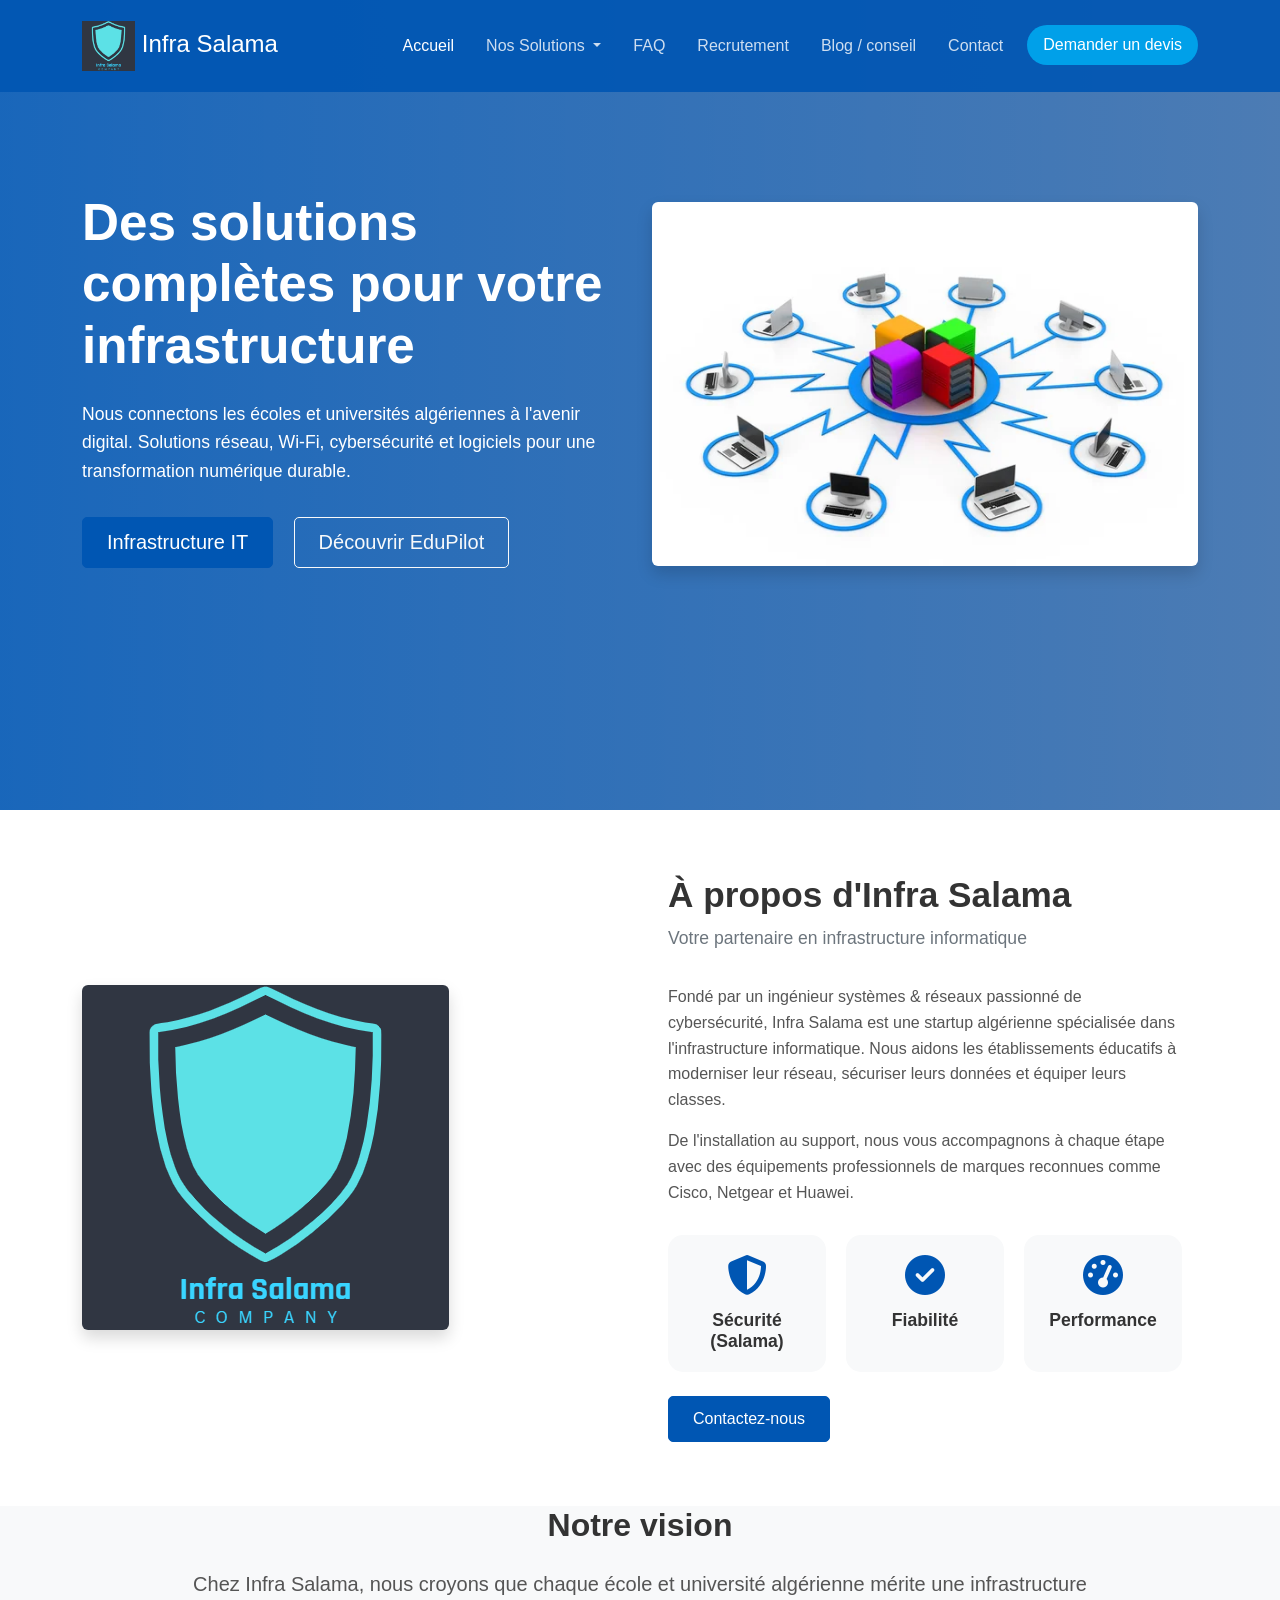
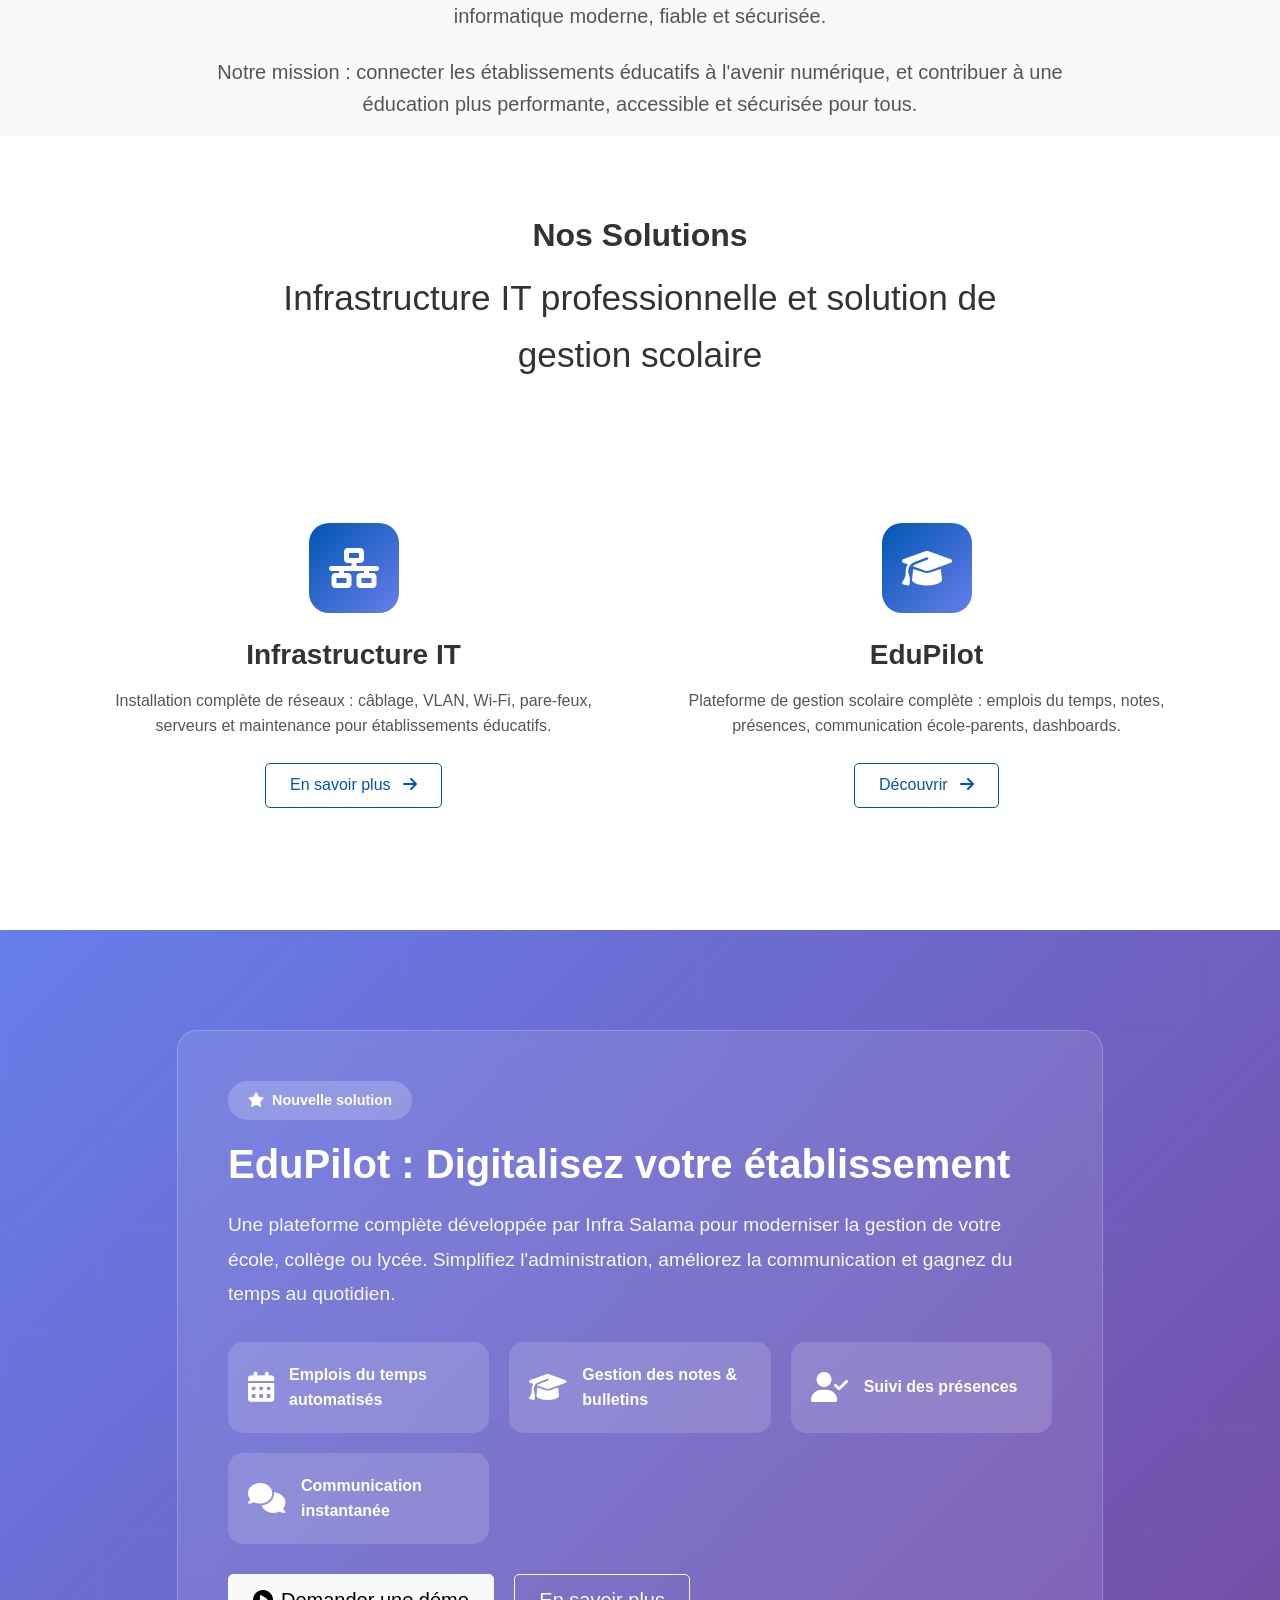
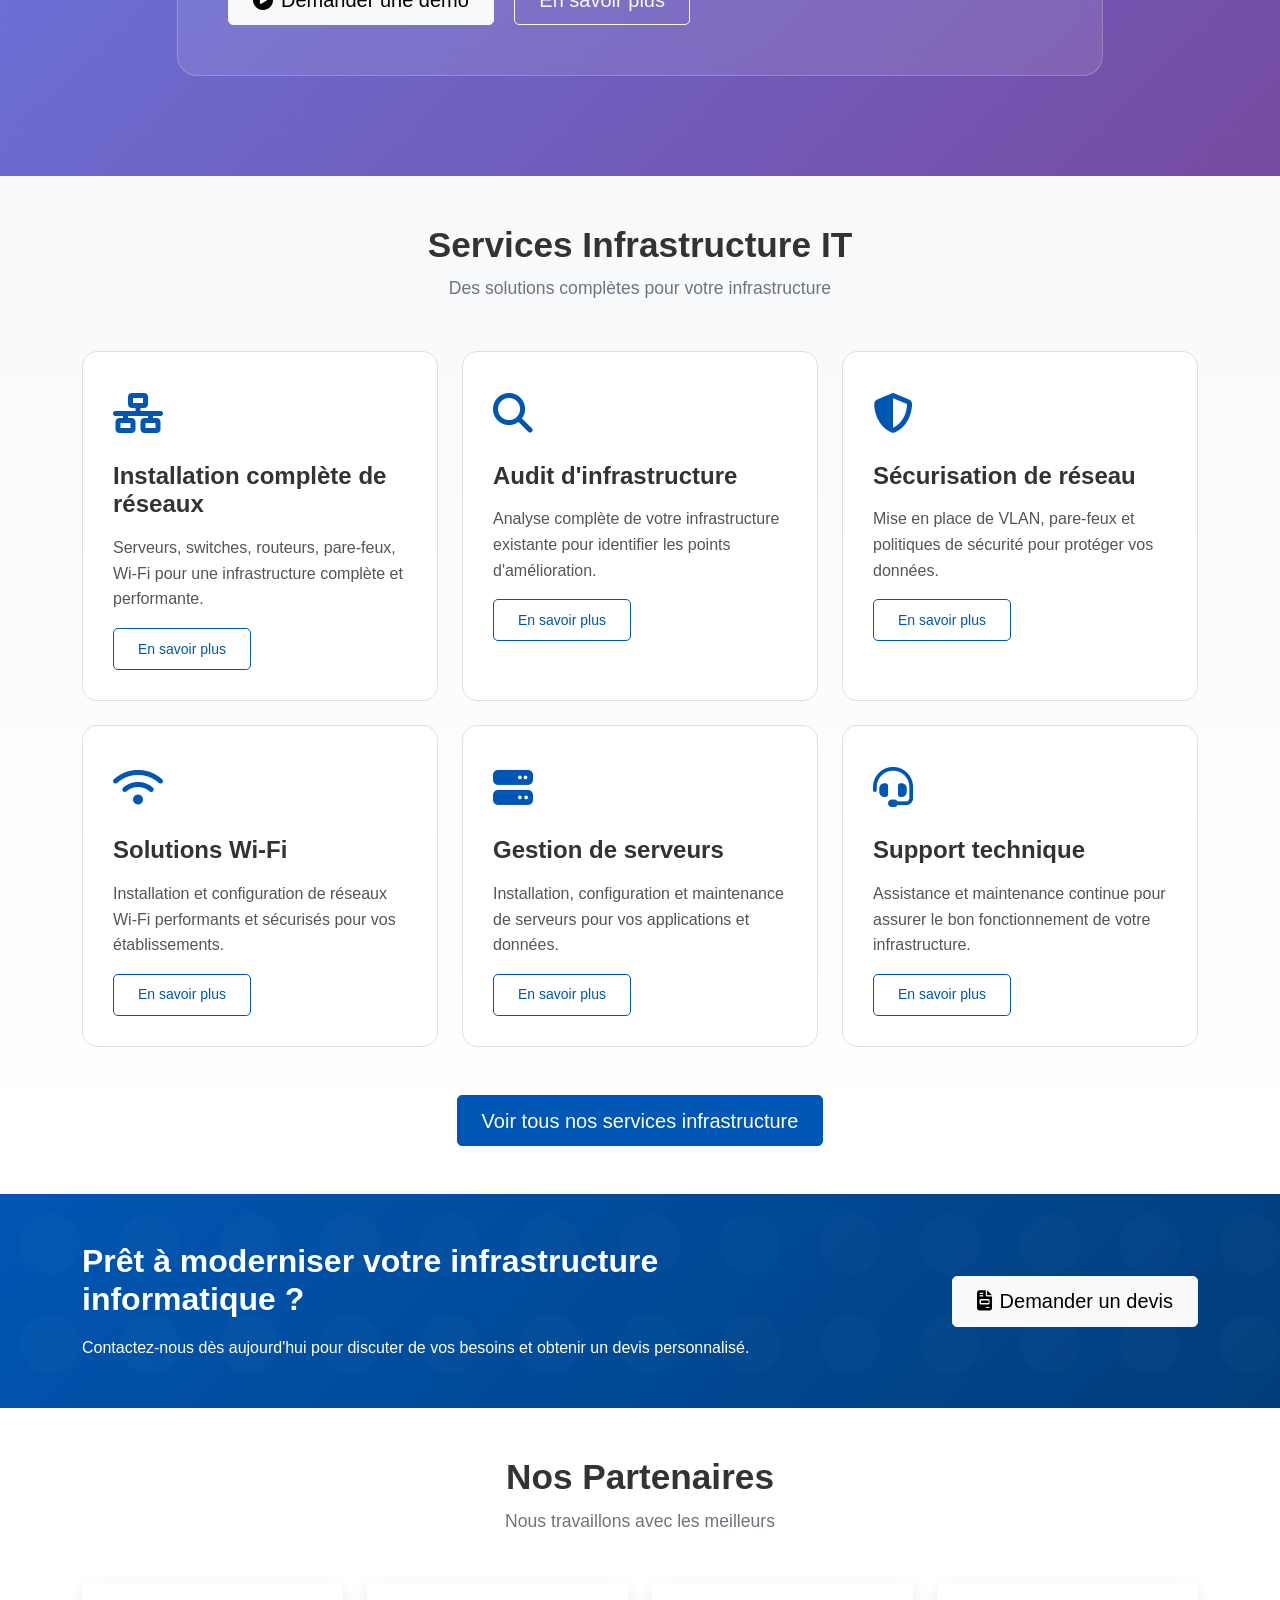
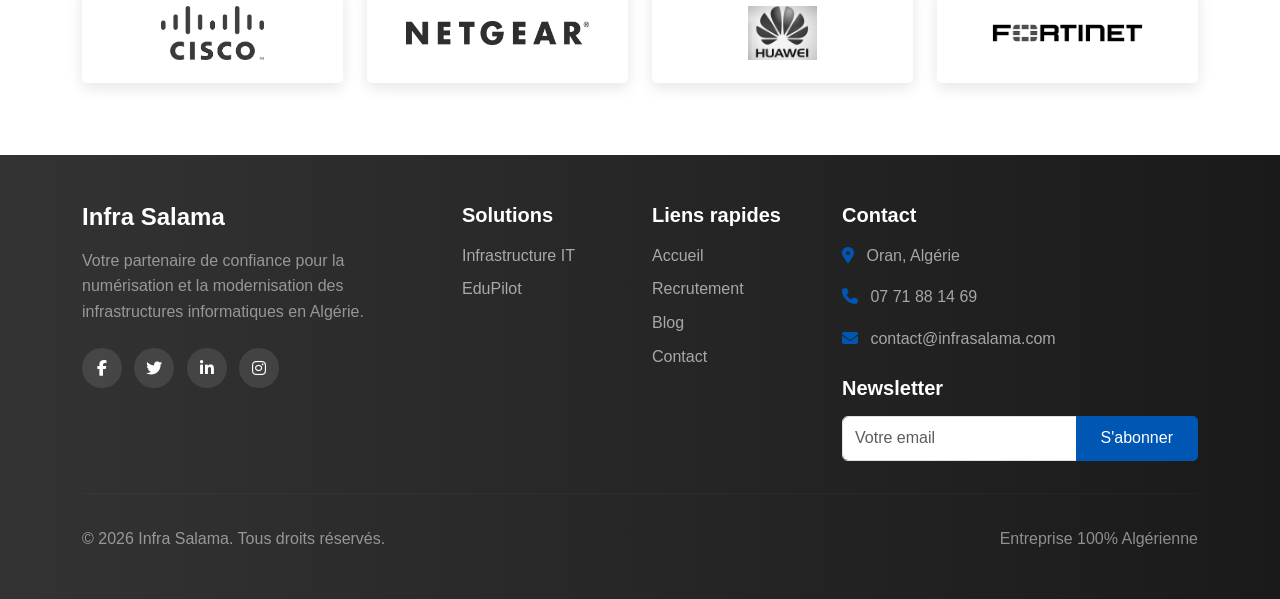
==== commit 52733eb8: "corriger formulaire" ====
--- a/index.html
+++ b/index.html
@@ -1,4 +1,4 @@
-<!DOCTYPE html>
+<!doctype html>
 <html lang="fr">
   <head>
     <meta charset="UTF-8" />
@@ -908,8 +908,8 @@
             <h5 class="text-white">Contact</h5>
             <ul class="footer-contact">
               <li><i class="fas fa-map-marker-alt"></i> Oran, Algérie</li>
-              <li><i class="fas fa-phone"></i> +213 XX XX XX XX</li>
-              <li><i class="fas fa-envelope"></i> infrasalama@gmail.com</li>
+              <li><i class="fas fa-phone"></i> 07 71 88 14 69</li>
+              <li><i class="fas fa-envelope"></i> contact@infrasalama.com</li>
             </ul>
             <div class="newsletter">
               <h5 class="text-white">Newsletter</h5>
@@ -933,7 +933,7 @@
         <div class="row">
           <div class="col-md-6 text-center text-md-start">
             <p class="mb-0 text-white-50">
-              &copy; 2025 Infra Salama. Tous droits réservés.
+              &copy; 2026 Infra Salama. Tous droits réservés.
             </p>
           </div>
           <div class="col-md-6 text-center text-md-end">
--- a/css/style.css
+++ b/css/style.css
@@ -20,6 +20,10 @@
   --transition: all 0.3s ease;
 }
 
+html {
+  overflow-x: hidden;
+}
+
 body {
   font-family: "Roboto", sans-serif;
   color: var(--text-color);
@@ -756,6 +760,13 @@
 
 /* ===== RESPONSIVE STYLES ===== */
 @media (max-width: 991.98px) {
+  [data-aos="fade-left"]:not(.aos-animate),
+  [data-aos="fade-right"]:not(.aos-animate) {
+    transform: translate3d(0, 0, 0);
+  }
+}
+
+@media (max-width: 991.98px) {
   .navbar {
     padding: 0.5rem 0;
   }
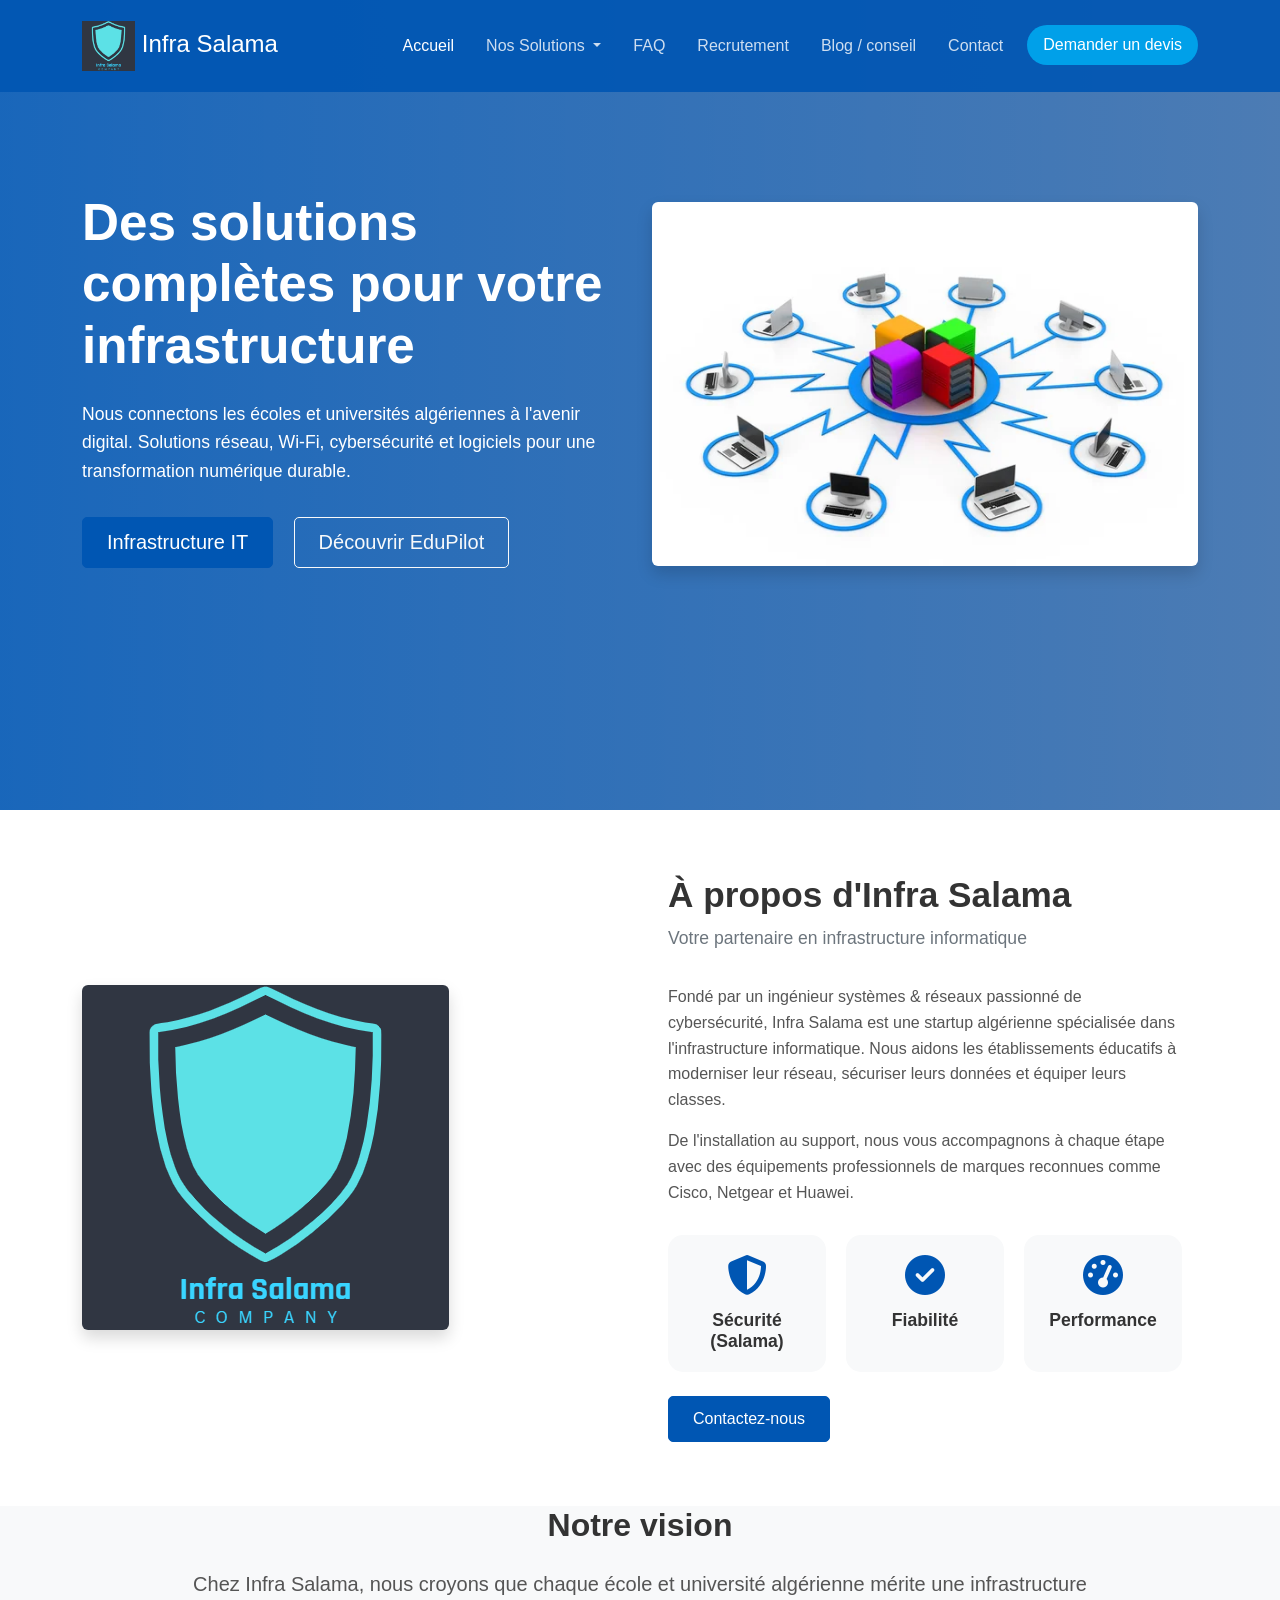
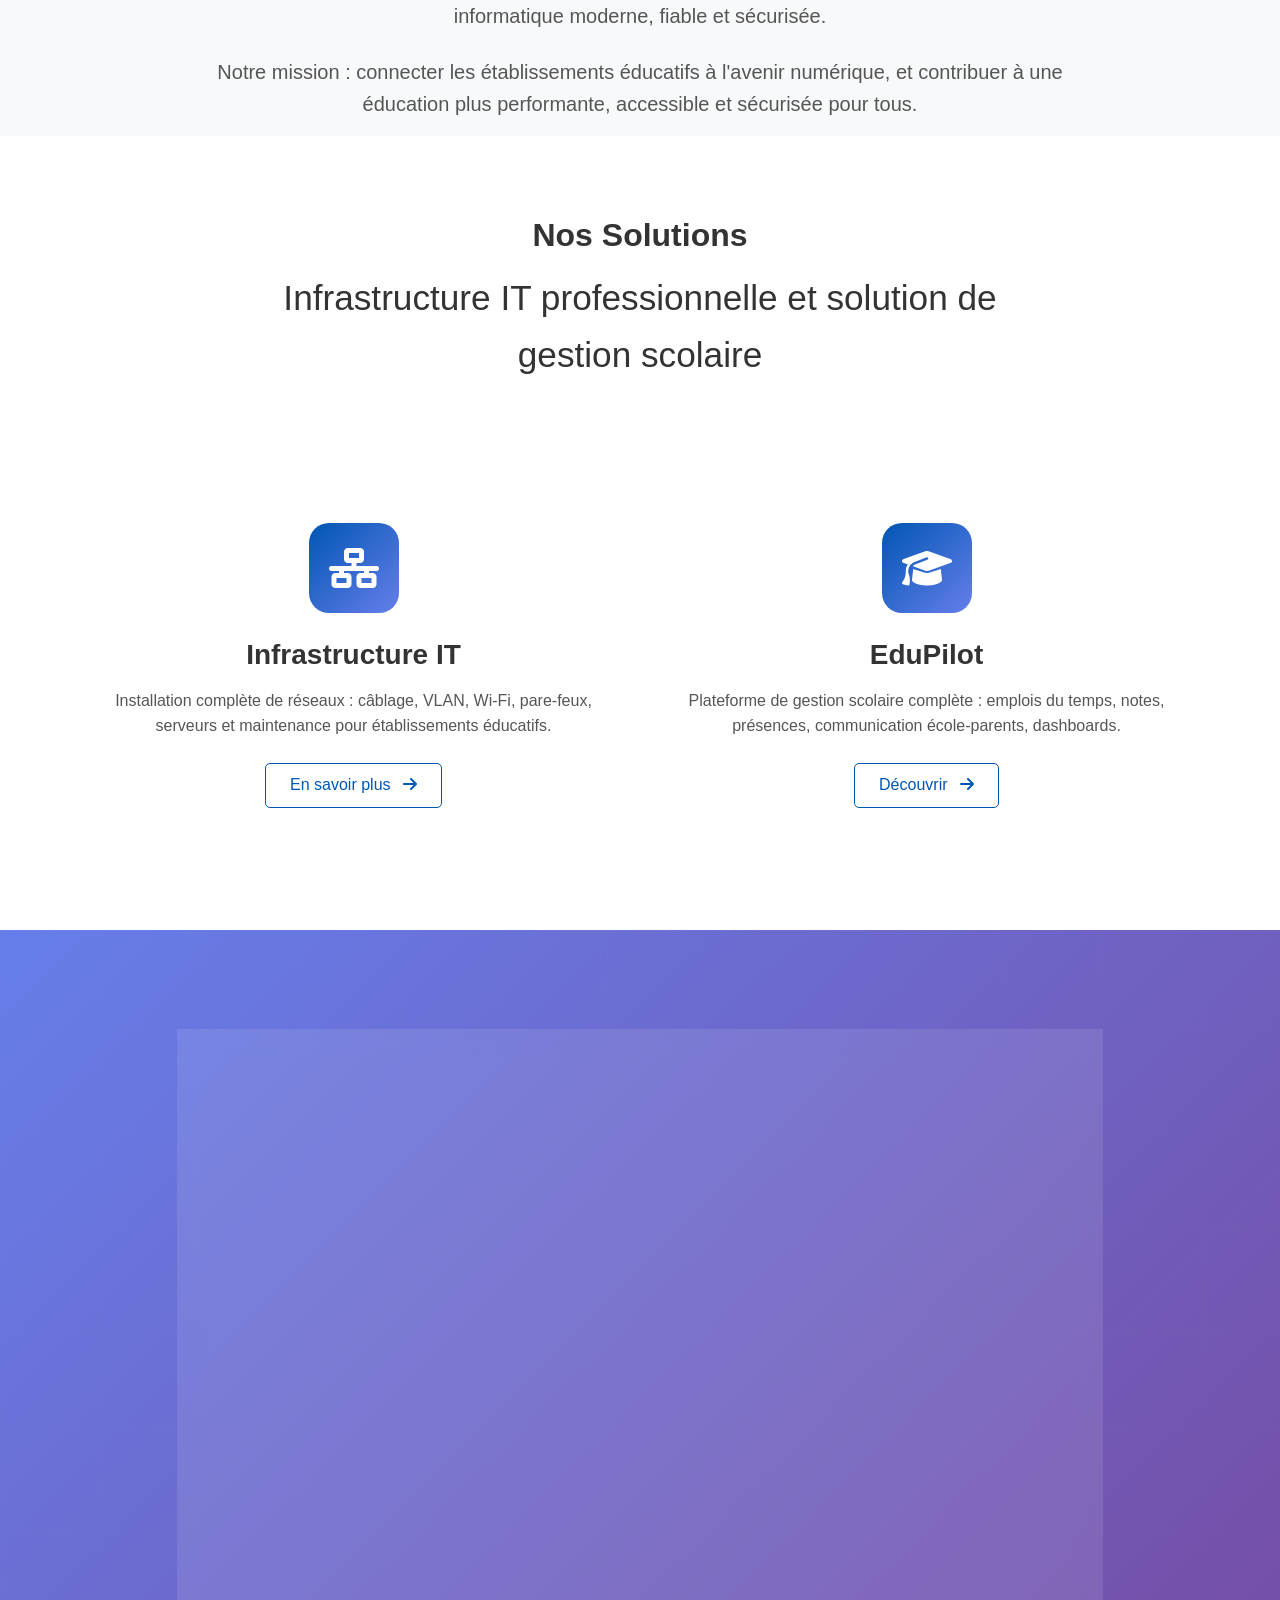
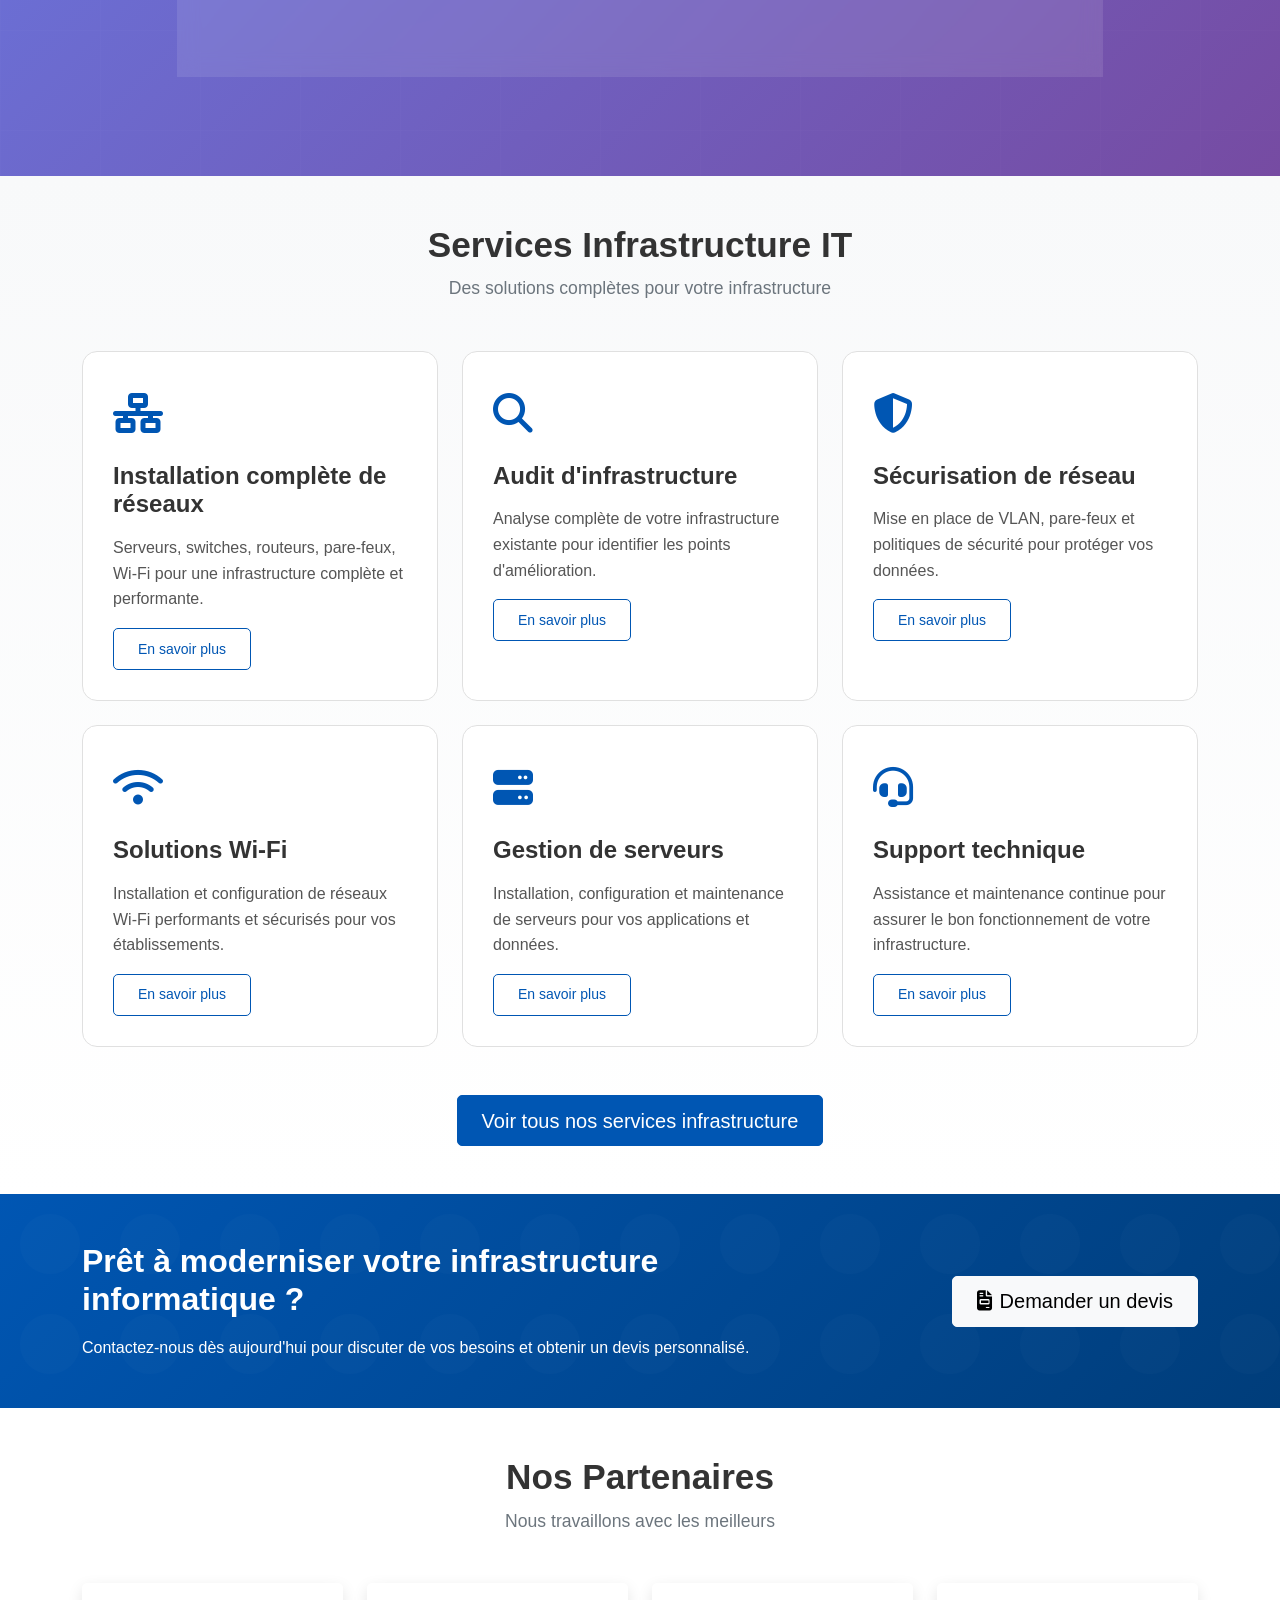
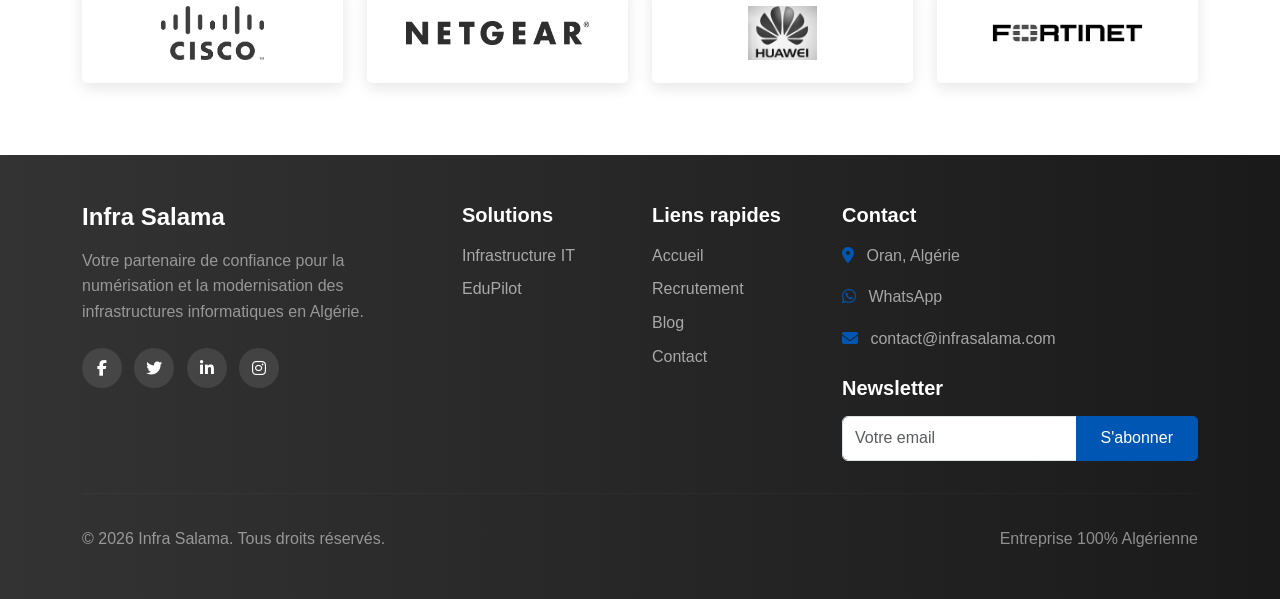
==== commit 72b2270a: "manque newsletter" ====
--- a/index.html
+++ b/index.html
@@ -908,7 +908,16 @@
             <h5 class="text-white">Contact</h5>
             <ul class="footer-contact">
               <li><i class="fas fa-map-marker-alt"></i> Oran, Algérie</li>
-              <li><i class="fas fa-phone"></i> 07 71 88 14 69</li>
+              <li>
+                <i class="fab fa-whatsapp"></i>
+                <a
+                  href="https://wa.me/213771881469"
+                  target="_blank"
+                  style="color: inherit; text-decoration: none"
+                >
+                  WhatsApp
+                </a>
+              </li>
               <li><i class="fas fa-envelope"></i> contact@infrasalama.com</li>
             </ul>
             <div class="newsletter">
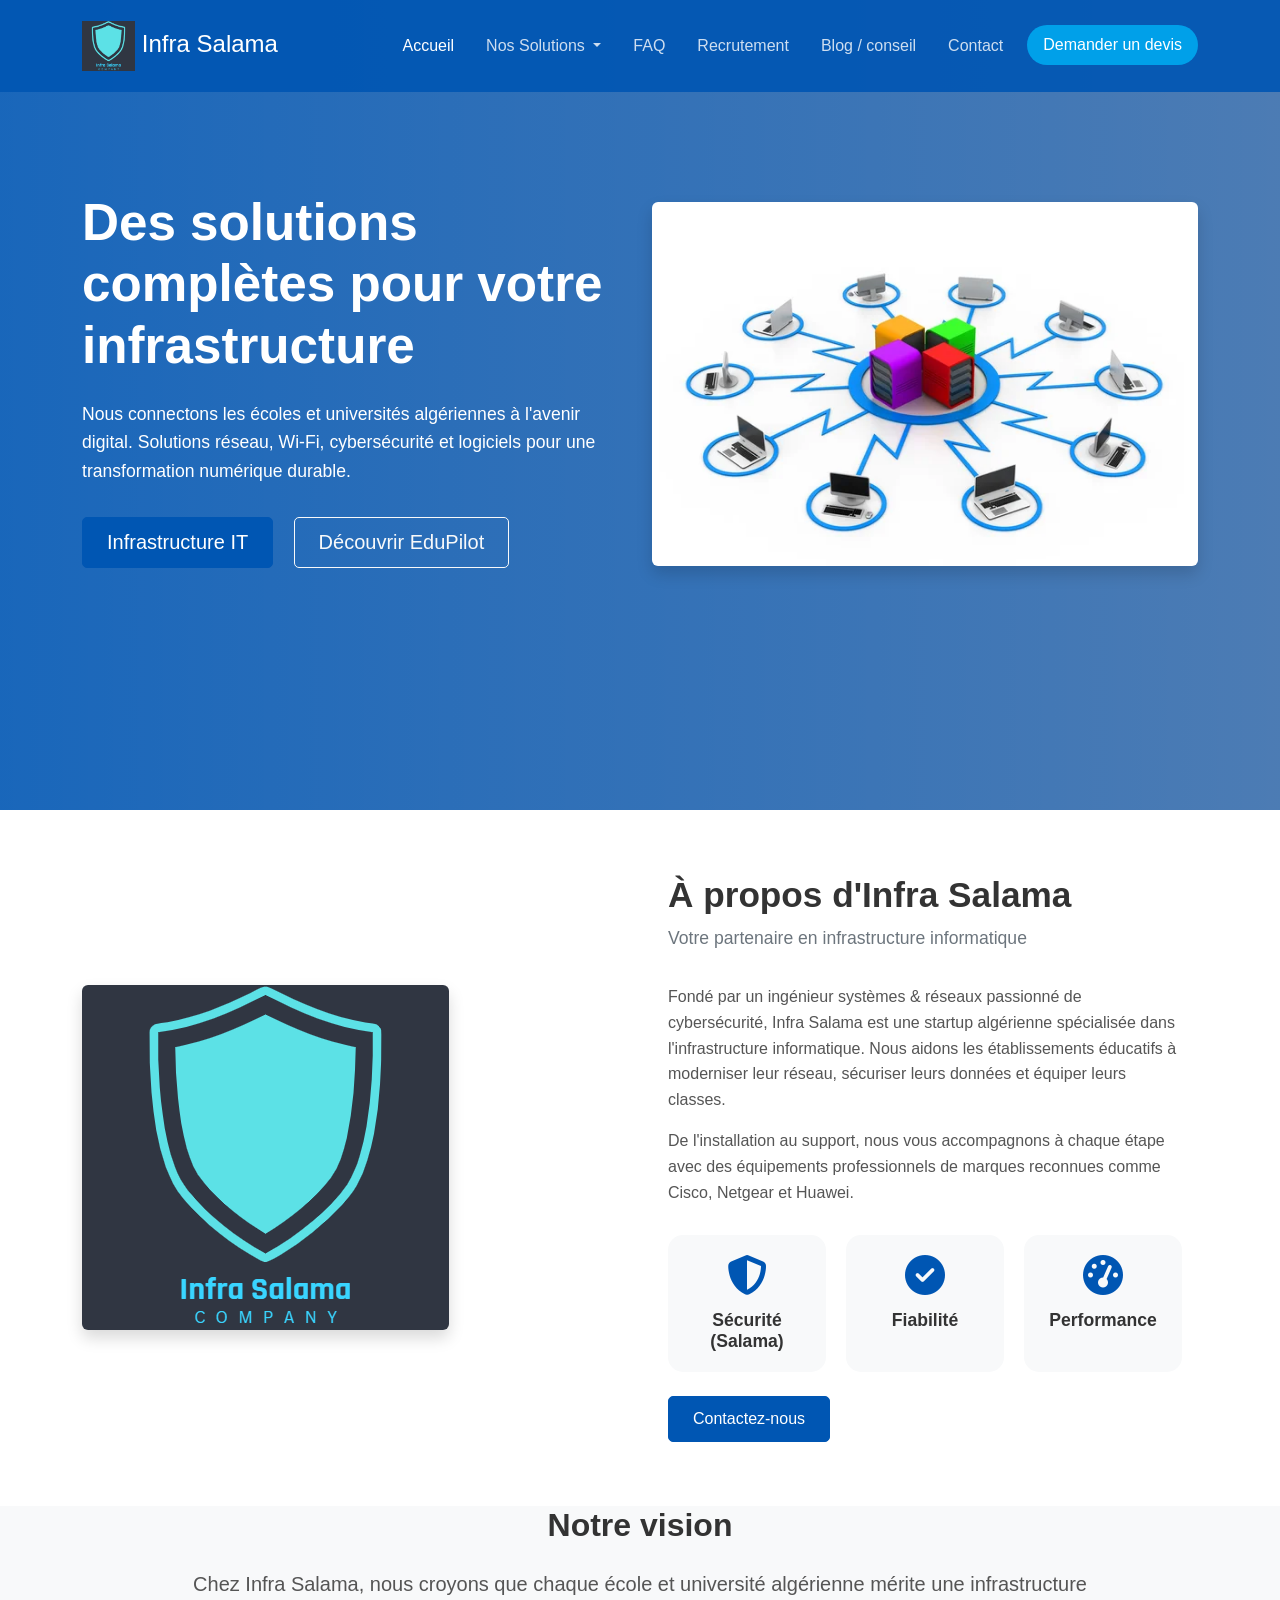
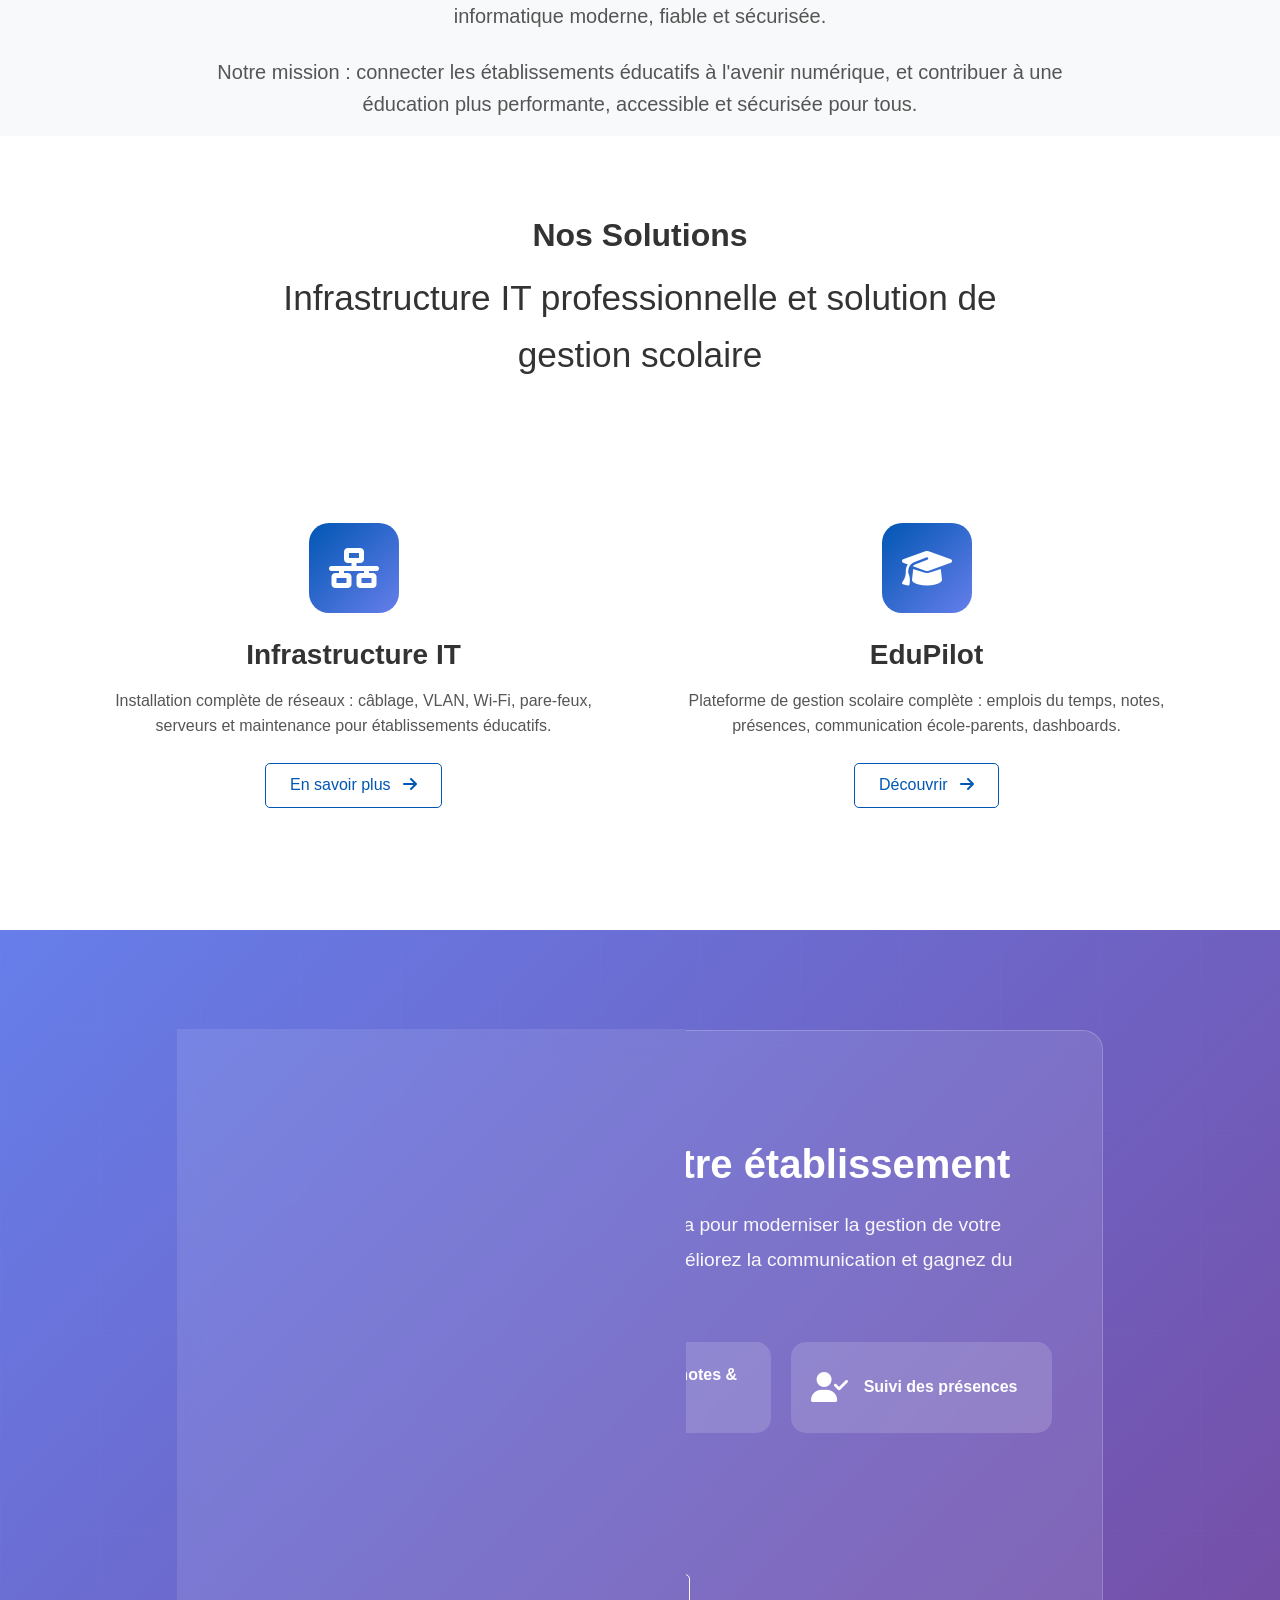
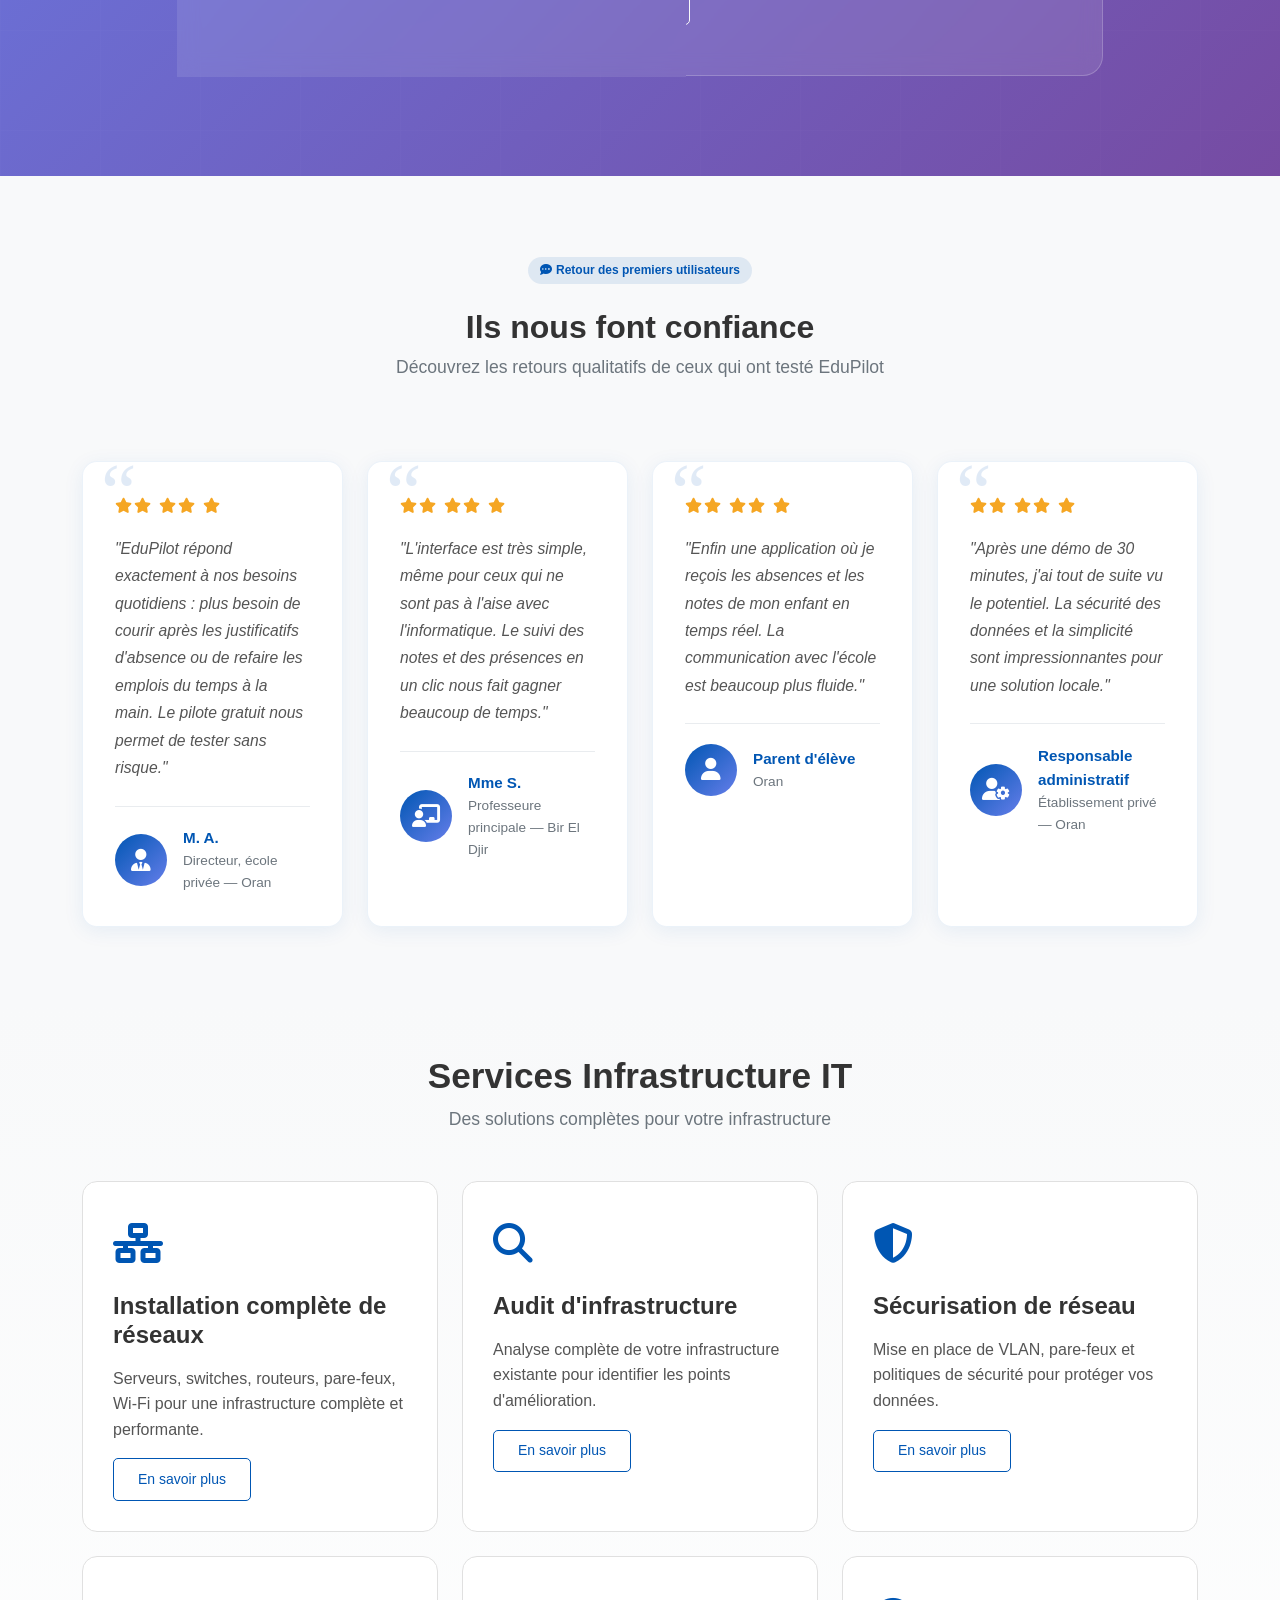
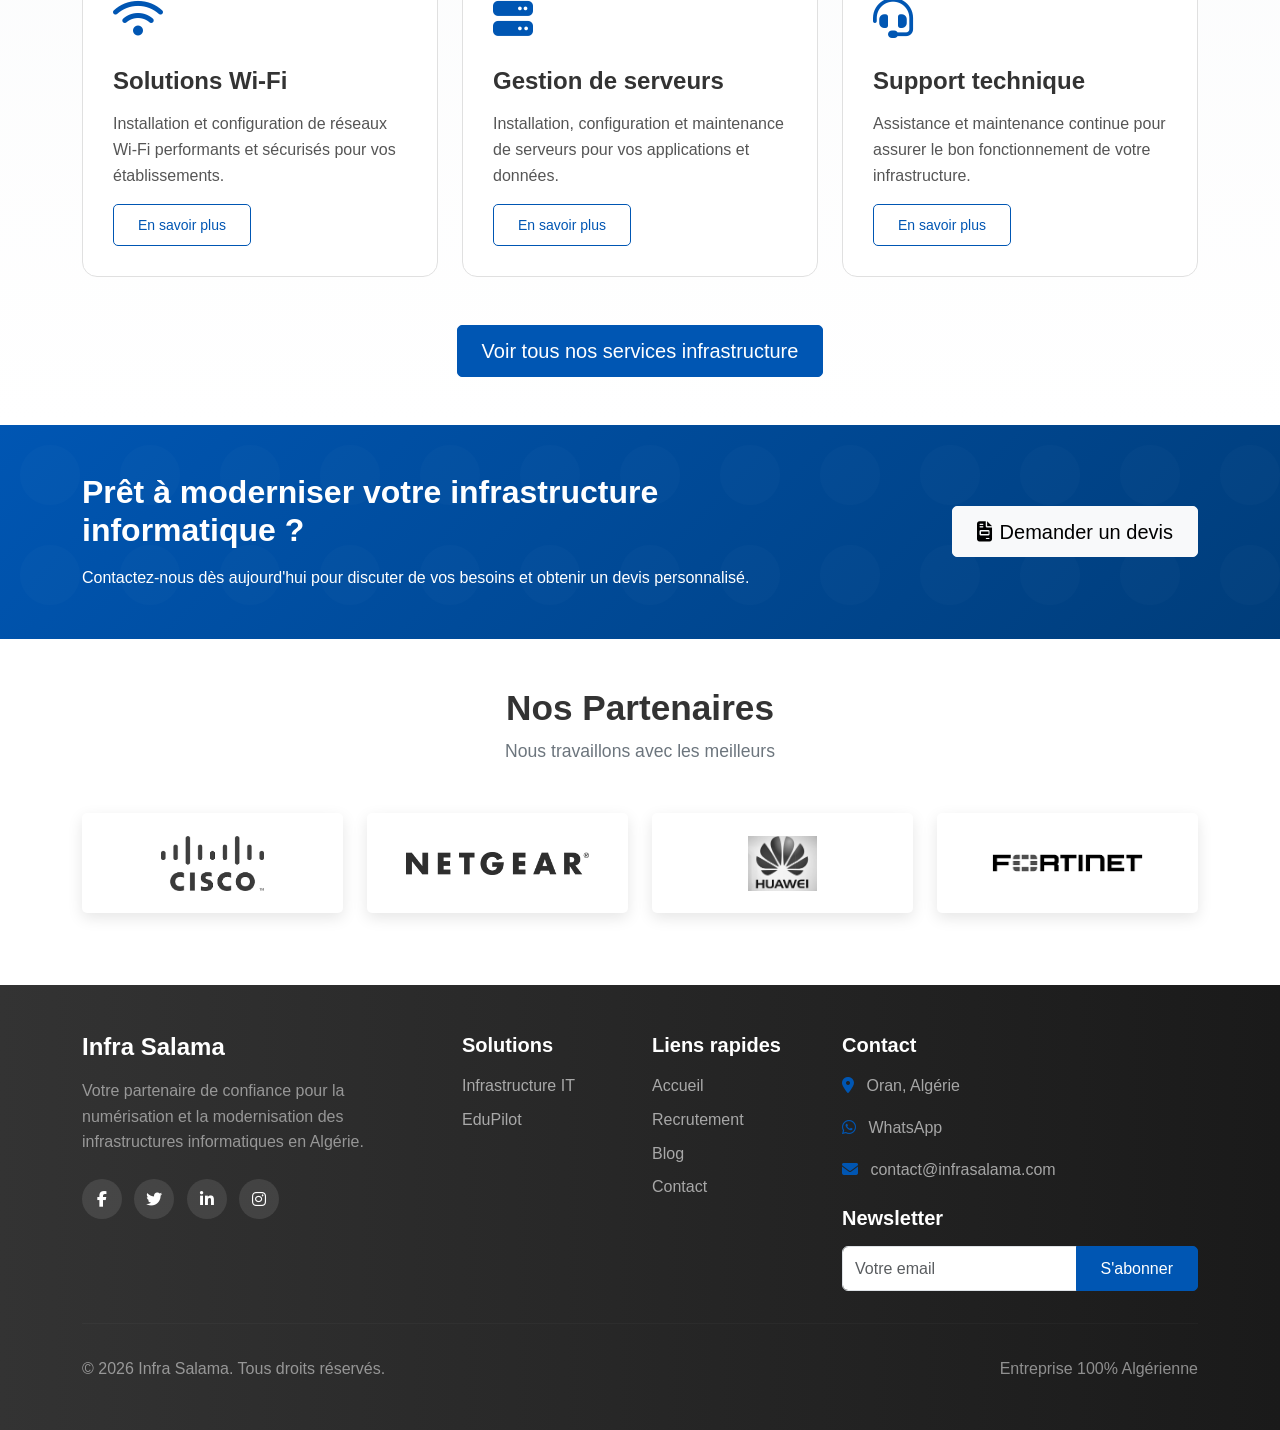
==== commit e208898a: "facebook new link" ====
--- a/index.html
+++ b/index.html
@@ -640,6 +640,168 @@
       </div>
     </section>
 
+    <!-- ================================================
+         SECTION TÉMOIGNAGES (index.html)
+         Placée juste après le bloc EduPilot Highlight
+         et avant les Services Infrastructure détaillés.
+    ================================================= -->
+    <section class="testimonials-edupilot">
+      <div class="container">
+        <!-- En-tête de section -->
+        <div class="row justify-content-center mb-5" data-aos="fade-up">
+          <div class="col-lg-7 text-center">
+            <span class="testi-badge">
+              <i class="fas fa-comment-dots me-1"></i>Retour des premiers
+              utilisateurs
+            </span>
+            <h2 class="section-title">Ils nous font confiance</h2>
+            <p class="section-subtitle">
+              Découvrez les retours qualitatifs de ceux qui ont testé EduPilot
+            </p>
+          </div>
+        </div>
+
+        <div class="row g-4">
+          <!-- ── TÉMOIGNAGE 1 ─────────────────────────────────
+               Pour anonymiser : remplacez le contenu de .testi-name
+               par "M. A." ou commentez la balise entière.
+          ──────────────────────────────────────────────────── -->
+          <div
+            class="col-md-6 col-lg-3"
+            data-aos="fade-up"
+            data-aos-delay="100"
+          >
+            <div class="testi-card">
+              <div class="testi-stars">
+                <i class="fas fa-star"></i><i class="fas fa-star"></i>
+                <i class="fas fa-star"></i><i class="fas fa-star"></i>
+                <i class="fas fa-star"></i>
+              </div>
+              <p class="testi-quote">
+                "EduPilot répond exactement à nos besoins quotidiens : plus
+                besoin de courir après les justificatifs d'absence ou de refaire
+                les emplois du temps à la main. Le pilote gratuit nous permet de
+                tester sans risque."
+              </p>
+              <div class="testi-author">
+                <div class="testi-avatar">
+                  <i class="fas fa-user-tie"></i>
+                </div>
+                <div>
+                  <!-- Pour anonymiser cette ligne : remplacez par "M. A." -->
+                  <p class="testi-name mb-0">M. A.</p>
+                  <p class="testi-role mb-0">Directeur, école privée — Oran</p>
+                </div>
+              </div>
+            </div>
+          </div>
+
+          <!-- ── TÉMOIGNAGE 2 ─────────────────────────────────
+               Pour anonymiser : remplacez le contenu de .testi-name
+               par "Mme S." ou commentez la balise entière.
+          ──────────────────────────────────────────────────── -->
+          <div
+            class="col-md-6 col-lg-3"
+            data-aos="fade-up"
+            data-aos-delay="200"
+          >
+            <div class="testi-card">
+              <div class="testi-stars">
+                <i class="fas fa-star"></i><i class="fas fa-star"></i>
+                <i class="fas fa-star"></i><i class="fas fa-star"></i>
+                <i class="fas fa-star"></i>
+              </div>
+              <p class="testi-quote">
+                "L'interface est très simple, même pour ceux qui ne sont pas à
+                l'aise avec l'informatique. Le suivi des notes et des présences
+                en un clic nous fait gagner beaucoup de temps."
+              </p>
+              <div class="testi-author">
+                <div class="testi-avatar">
+                  <i class="fas fa-chalkboard-teacher"></i>
+                </div>
+                <div>
+                  <!-- Pour anonymiser cette ligne : remplacez par "Mme S." -->
+                  <p class="testi-name mb-0">Mme S.</p>
+                  <p class="testi-role mb-0">
+                    Professeure principale — Bir El Djir
+                  </p>
+                </div>
+              </div>
+            </div>
+          </div>
+
+          <!-- ── TÉMOIGNAGE 3 ─────────────────────────────────
+               Pour anonymiser : le nom est déjà générique.
+          ──────────────────────────────────────────────────── -->
+          <div
+            class="col-md-6 col-lg-3"
+            data-aos="fade-up"
+            data-aos-delay="300"
+          >
+            <div class="testi-card">
+              <div class="testi-stars">
+                <i class="fas fa-star"></i><i class="fas fa-star"></i>
+                <i class="fas fa-star"></i><i class="fas fa-star"></i>
+                <i class="fas fa-star"></i>
+              </div>
+              <p class="testi-quote">
+                "Enfin une application où je reçois les absences et les notes de
+                mon enfant en temps réel. La communication avec l'école est
+                beaucoup plus fluide."
+              </p>
+              <div class="testi-author">
+                <div class="testi-avatar">
+                  <i class="fas fa-user"></i>
+                </div>
+                <div>
+                  <!-- Pour anonymiser : déjà anonyme -->
+                  <p class="testi-name mb-0">Parent d'élève</p>
+                  <p class="testi-role mb-0">Oran</p>
+                </div>
+              </div>
+            </div>
+          </div>
+
+          <!-- ── TÉMOIGNAGE 4 ─────────────────────────────────
+               Pour anonymiser : remplacez le contenu de .testi-name
+               par "Responsable admin." ou commentez la balise.
+          ──────────────────────────────────────────────────── -->
+          <div
+            class="col-md-6 col-lg-3"
+            data-aos="fade-up"
+            data-aos-delay="400"
+          >
+            <div class="testi-card">
+              <div class="testi-stars">
+                <i class="fas fa-star"></i><i class="fas fa-star"></i>
+                <i class="fas fa-star"></i><i class="fas fa-star"></i>
+                <i class="fas fa-star"></i>
+              </div>
+              <p class="testi-quote">
+                "Après une démo de 30 minutes, j'ai tout de suite vu le
+                potentiel. La sécurité des données et la simplicité sont
+                impressionnantes pour une solution locale."
+              </p>
+              <div class="testi-author">
+                <div class="testi-avatar">
+                  <i class="fas fa-user-cog"></i>
+                </div>
+                <div>
+                  <!-- Pour anonymiser cette ligne : remplacez par "Responsable admin." -->
+                  <p class="testi-name mb-0">Responsable administratif</p>
+                  <p class="testi-role mb-0">Établissement privé — Oran</p>
+                </div>
+              </div>
+            </div>
+          </div>
+        </div>
+        <!-- /row -->
+      </div>
+      <!-- /container -->
+    </section>
+    <!-- =============== FIN SECTION TÉMOIGNAGES index.html =============== -->
+
     <!-- Services Infrastructure Détaillés -->
     <section class="services-overview py-5">
       <div class="container">
@@ -873,14 +1035,14 @@
             </p>
             <div class="social-links">
               <a
-                href="https://www.facebook.com/profile.php?id=61575242497657"
+                href="https://www.facebook.com/share/1DUEPKT2Zn/"
                 class="social-link"
                 ><i class="fab fa-facebook-f"></i
               ></a>
-              <a href="https://x.com/InfraSalama" class="social-link"
-                ><i class="fab fa-twitter"></i
-              ></a>
-              <a href="#" class="social-link"
+              <a href="#" class="social-link"><i class="fab fa-twitter"></i></a>
+              <a
+                href="https://www.linkedin.com/company/infra-salama/"
+                class="social-link"
                 ><i class="fab fa-linkedin-in"></i
               ></a>
               <a href="#" class="social-link"
@@ -911,7 +1073,7 @@
               <li>
                 <i class="fab fa-whatsapp"></i>
                 <a
-                  href="https://wa.me/213771881469"
+                  href="https://wa.me/33744810784"
                   target="_blank"
                   style="color: inherit; text-decoration: none"
                 >
@@ -958,19 +1120,14 @@
     </a>
 
     <!-- Bootstrap JS -->
+    <script
+      data-cfasync="false"
+      src="/cdn-cgi/scripts/5c5dd728/cloudflare-static/email-decode.min.js"
+    ></script>
     <script src="https://cdn.jsdelivr.net/npm/bootstrap@5.3.0/dist/js/bootstrap.bundle.min.js"></script>
     <!-- AOS Animation Library -->
     <script src="https://unpkg.com/aos@2.3.1/dist/aos.js"></script>
     <!-- Custom JS -->
     <script src="js/script.js"></script>
-
-    <script>
-      // Initialize AOS
-      AOS.init({
-        duration: 1000,
-        once: true,
-        offset: 100,
-      });
-    </script>
   </body>
 </html>
--- a/css/style.css
+++ b/css/style.css
@@ -758,6 +758,118 @@
   color: var(--white-color);
 }
 
+/* ===== TESTIMONIALS SECTION ===== */
+.testimonials-edupilot {
+  background-color: #f8f9fa;
+  padding: 5rem 0;
+}
+
+.testimonials-edupilot .section-title {
+  font-size: 2rem;
+  margin-bottom: 0.4rem;
+}
+
+/* Carte témoignage */
+.testi-card {
+  background-color: var(--white-color);
+  border-radius: 15px;
+  padding: 2rem;
+  height: 100%;
+  box-shadow: 0 4px 20px rgba(0, 86, 179, 0.08);
+  border: 1px solid rgba(0, 86, 179, 0.08);
+  transition: var(--transition);
+  position: relative;
+}
+
+.testi-card:hover {
+  transform: translateY(-6px);
+  box-shadow: 0 12px 30px rgba(0, 86, 179, 0.15);
+  border-color: rgba(0, 86, 179, 0.2);
+}
+
+/* Guillemet décoratif en haut de la carte */
+.testi-card::before {
+  content: "\201C"; /* guillemet ouvrant typographique */
+  font-size: 5rem;
+  font-family: Georgia, serif;
+  color: rgba(0, 86, 179, 0.12);
+  position: absolute;
+  top: -10px;
+  left: 18px;
+  line-height: 1;
+}
+
+/* Étoiles jaunes */
+.testi-stars {
+  color: #f5a623;
+  font-size: 0.95rem;
+  margin-bottom: 1rem;
+  letter-spacing: 2px;
+}
+
+/* Citation en italique */
+.testi-quote {
+  font-style: italic;
+  color: var(--text-color);
+  font-size: 0.98rem;
+  line-height: 1.75;
+  margin-bottom: 1.5rem;
+  position: relative;
+  z-index: 1;
+}
+
+/* Bloc auteur */
+.testi-author {
+  display: flex;
+  align-items: center;
+  gap: 1rem;
+  border-top: 1px solid var(--light-gray-color);
+  padding-top: 1.2rem;
+}
+
+/* Avatar générique (silhouette) */
+.testi-avatar {
+  width: 52px;
+  height: 52px;
+  border-radius: 50%;
+  background: linear-gradient(135deg, #0056b3 0%, #667eea 100%);
+  display: flex;
+  align-items: center;
+  justify-content: center;
+  flex-shrink: 0;
+}
+
+.testi-avatar i {
+  color: #fff;
+  font-size: 1.4rem;
+}
+
+/* Nom & fonction */
+.testi-name {
+  font-weight: 700;
+  color: var(--primary-color); /* bleu accentué */
+  font-size: 0.95rem;
+  margin-bottom: 0.1rem;
+  /* Pour anonymiser : commentez la ligne ci-dessous et remplacez par "..." */
+}
+
+.testi-role {
+  color: var(--gray-color);
+  font-size: 0.85rem;
+}
+
+/* Badge "Retour terrain" optionnel */
+.testi-badge {
+  display: inline-block;
+  background: rgba(0, 86, 179, 0.1);
+  color: var(--primary-color);
+  font-size: 0.75rem;
+  font-weight: 600;
+  padding: 4px 12px;
+  border-radius: 50px;
+  margin-bottom: 1.5rem;
+}
+
 /* ===== RESPONSIVE STYLES ===== */
 @media (max-width: 991.98px) {
   [data-aos="fade-left"]:not(.aos-animate),
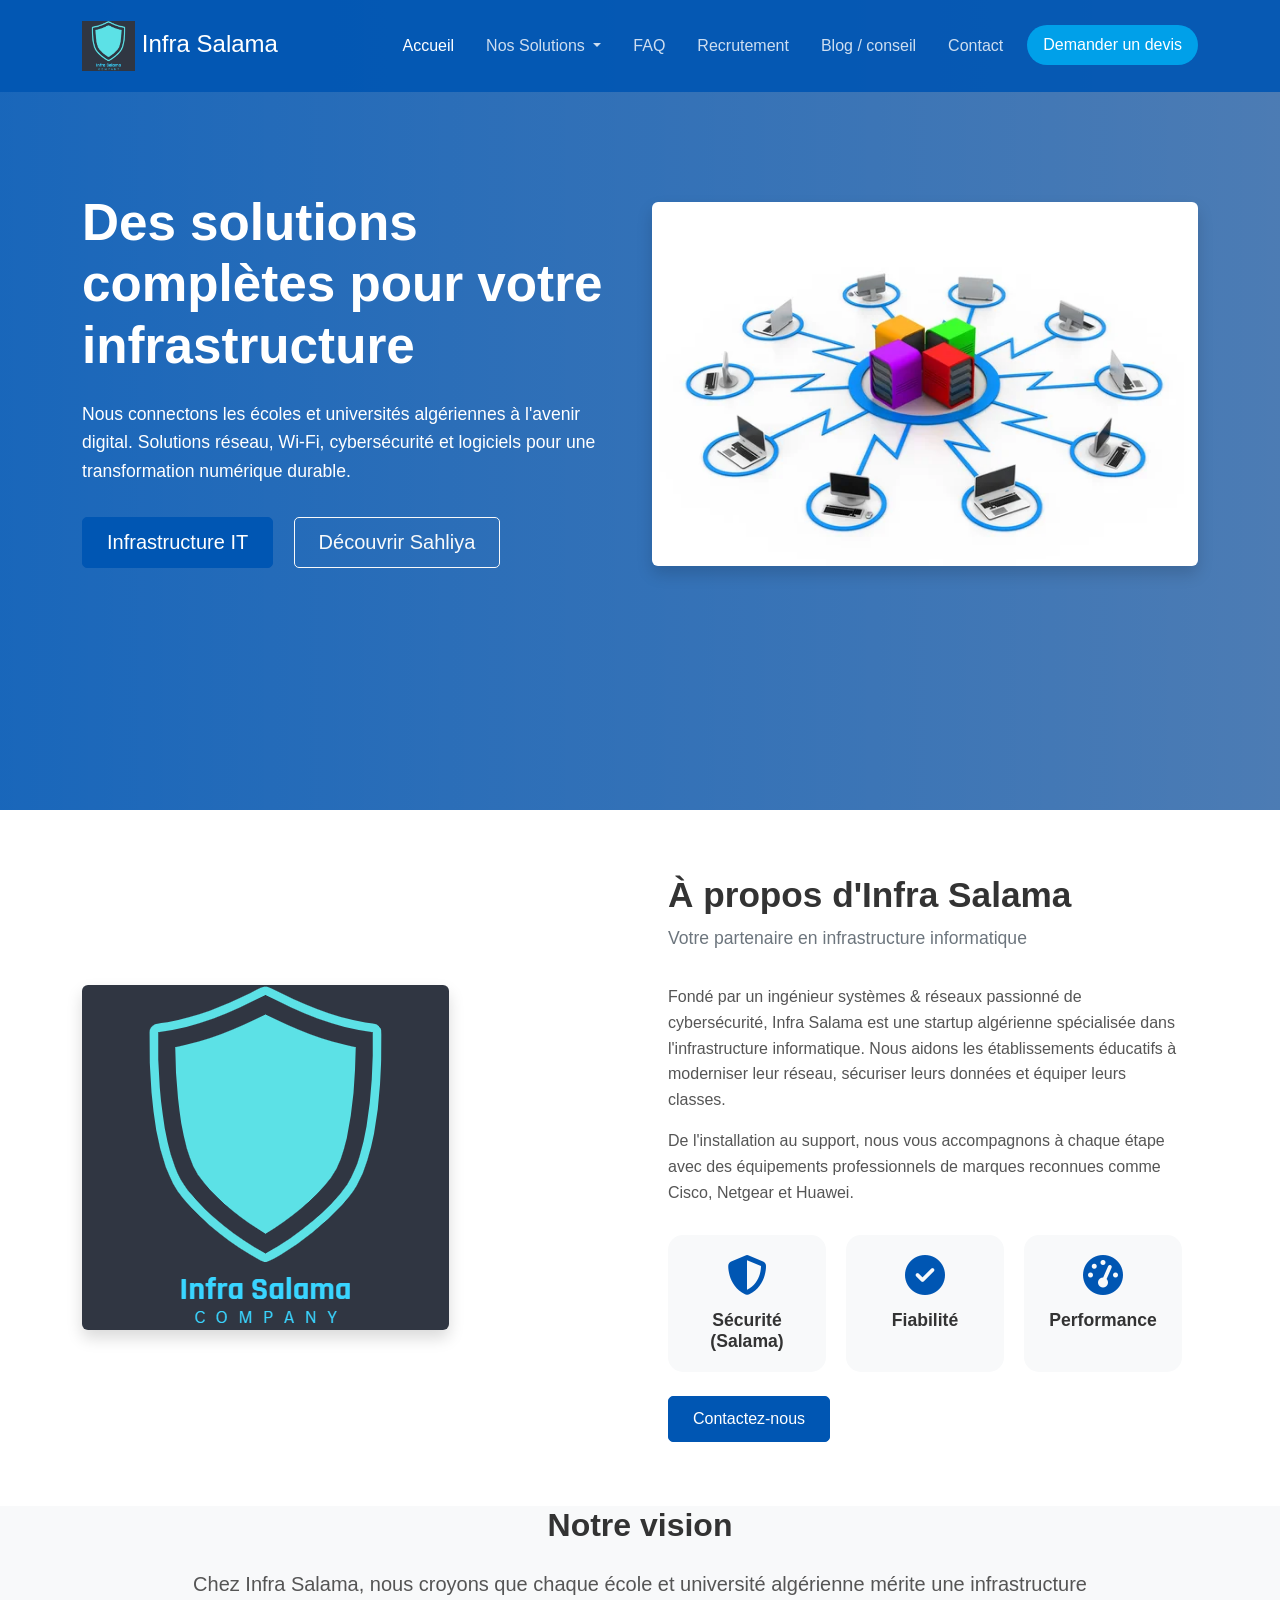
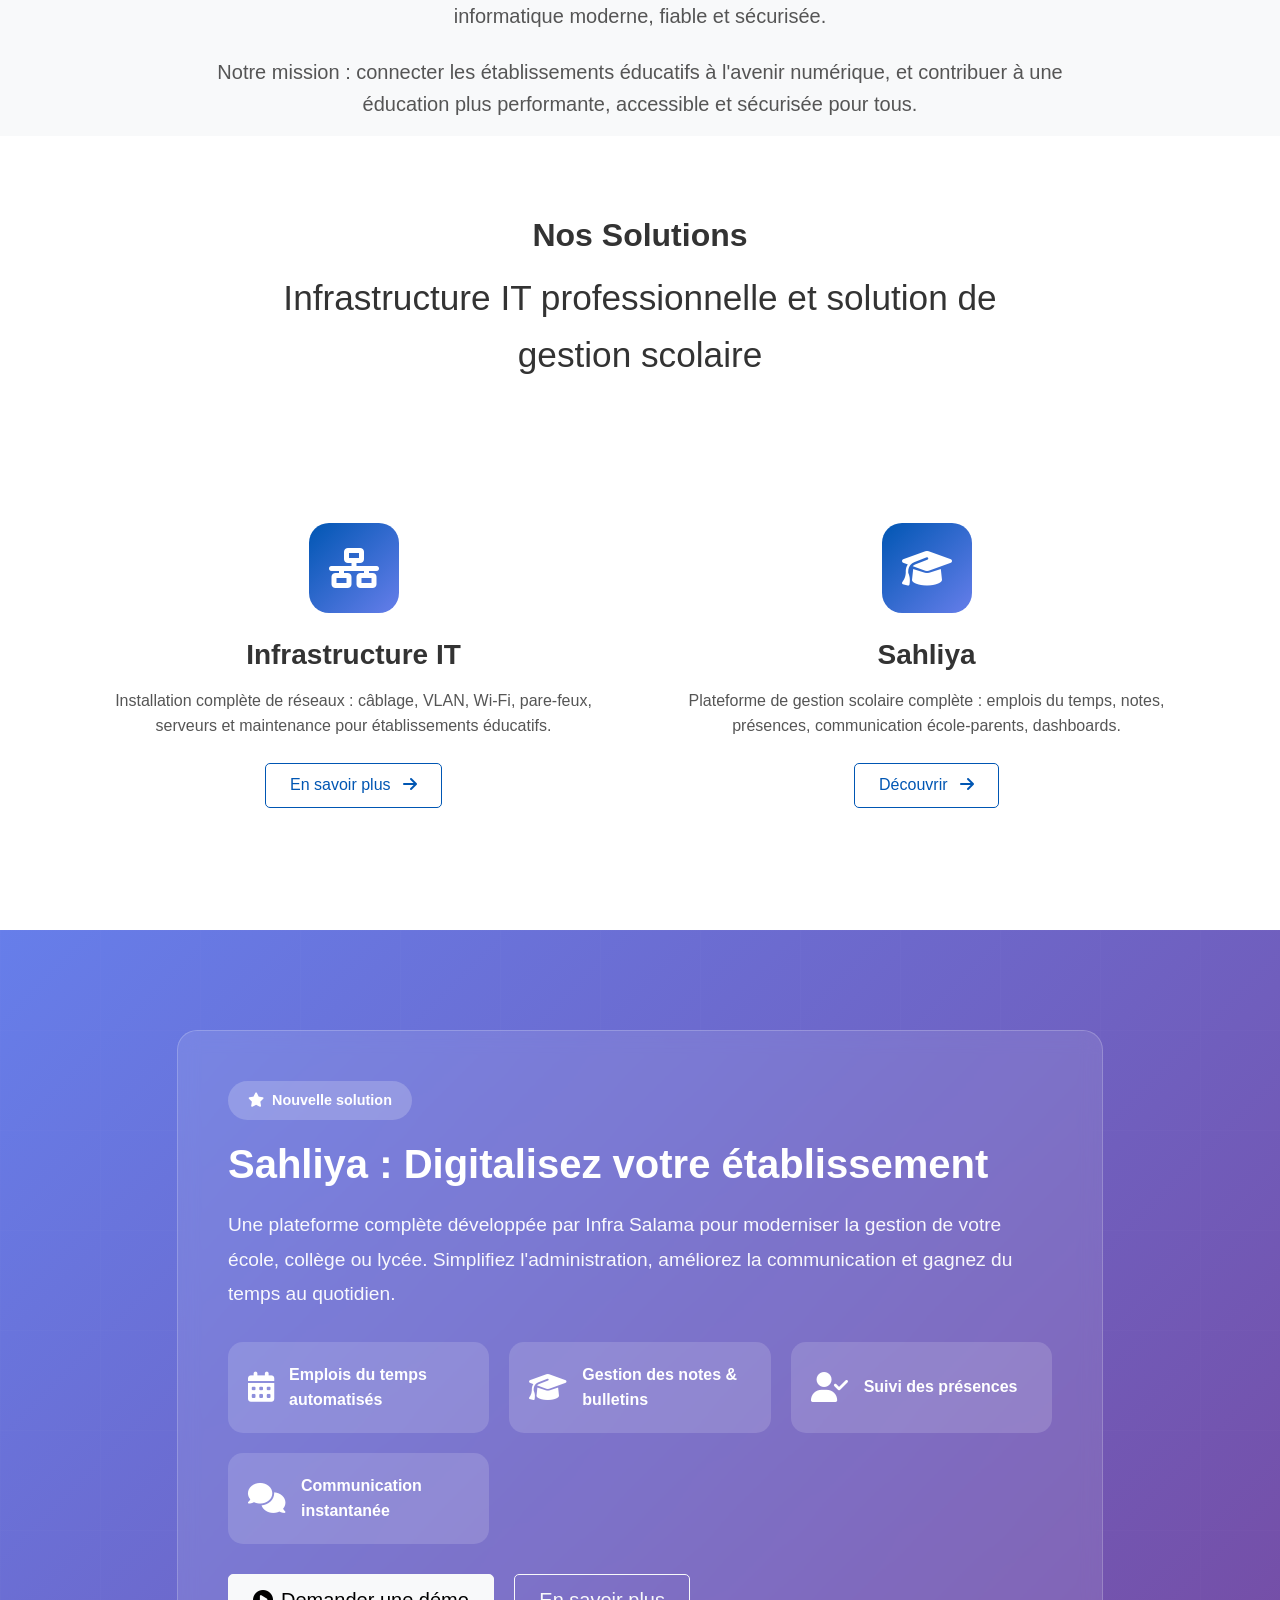
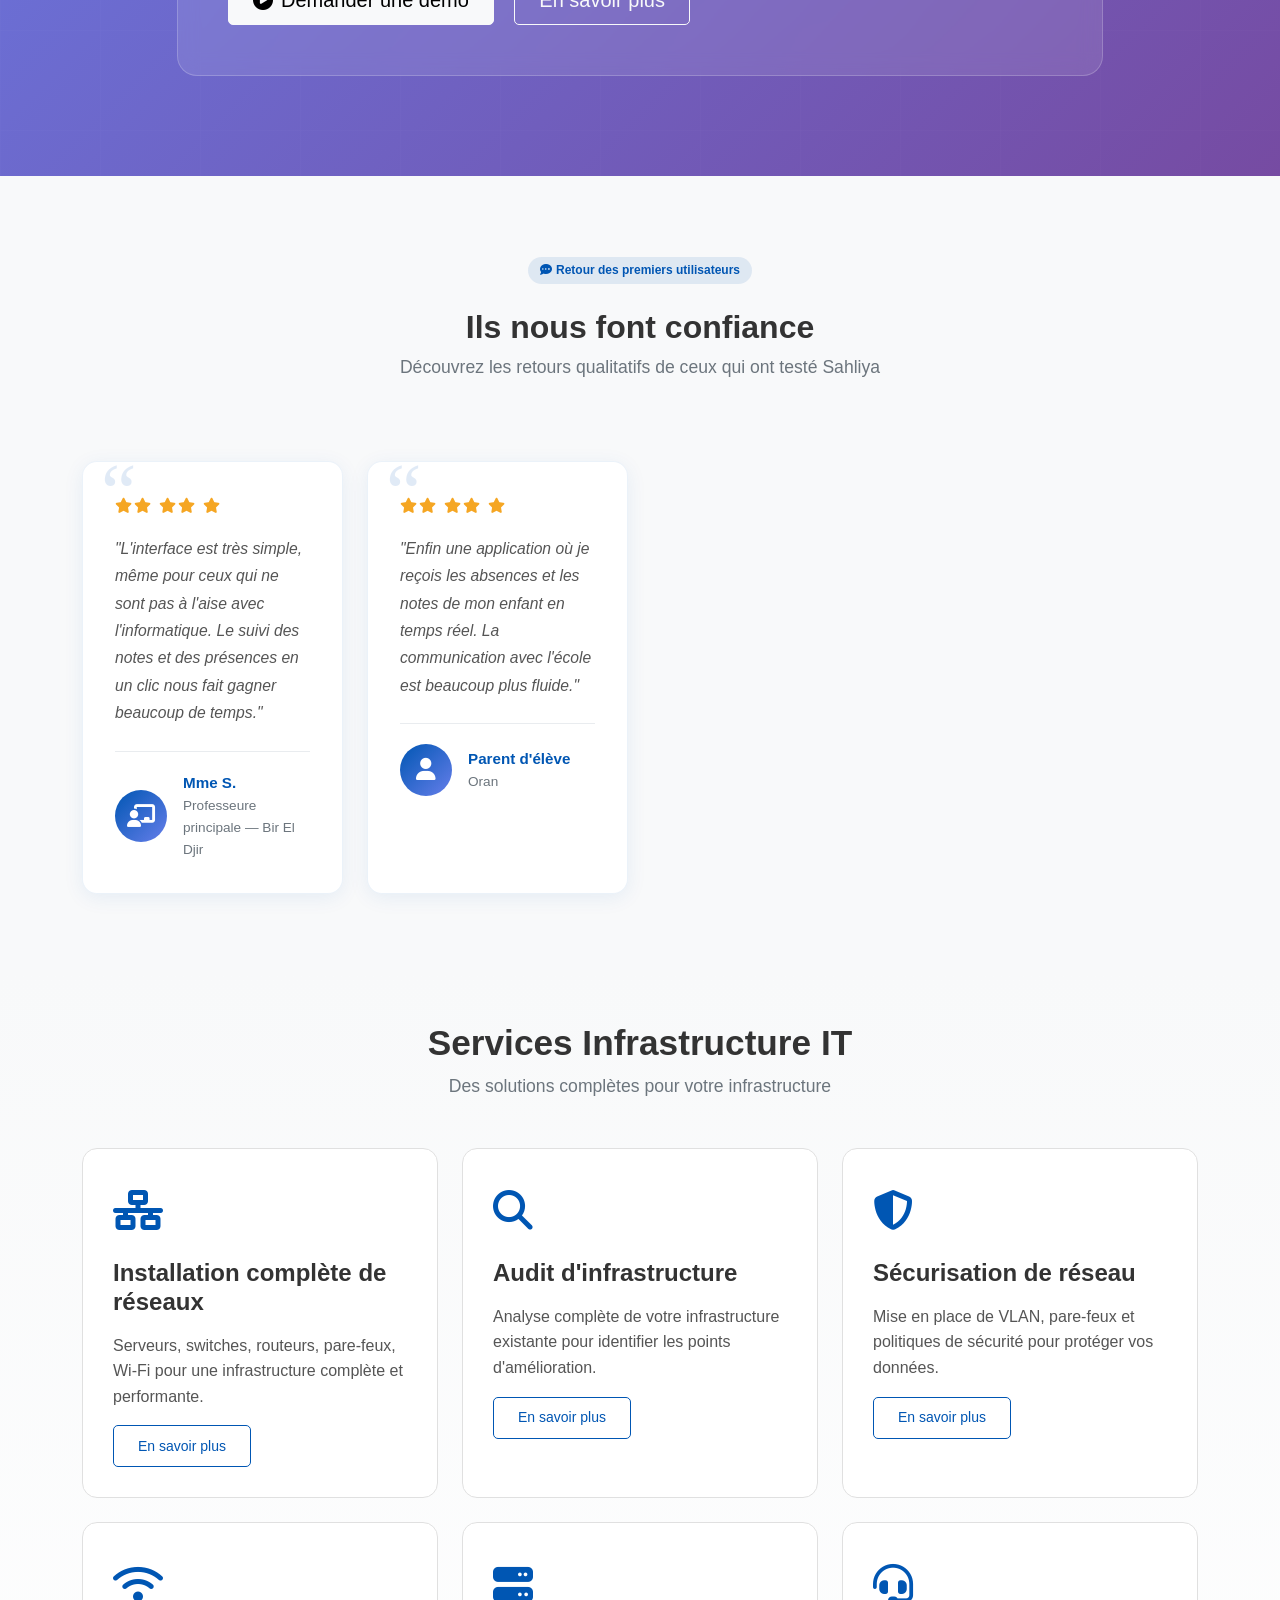
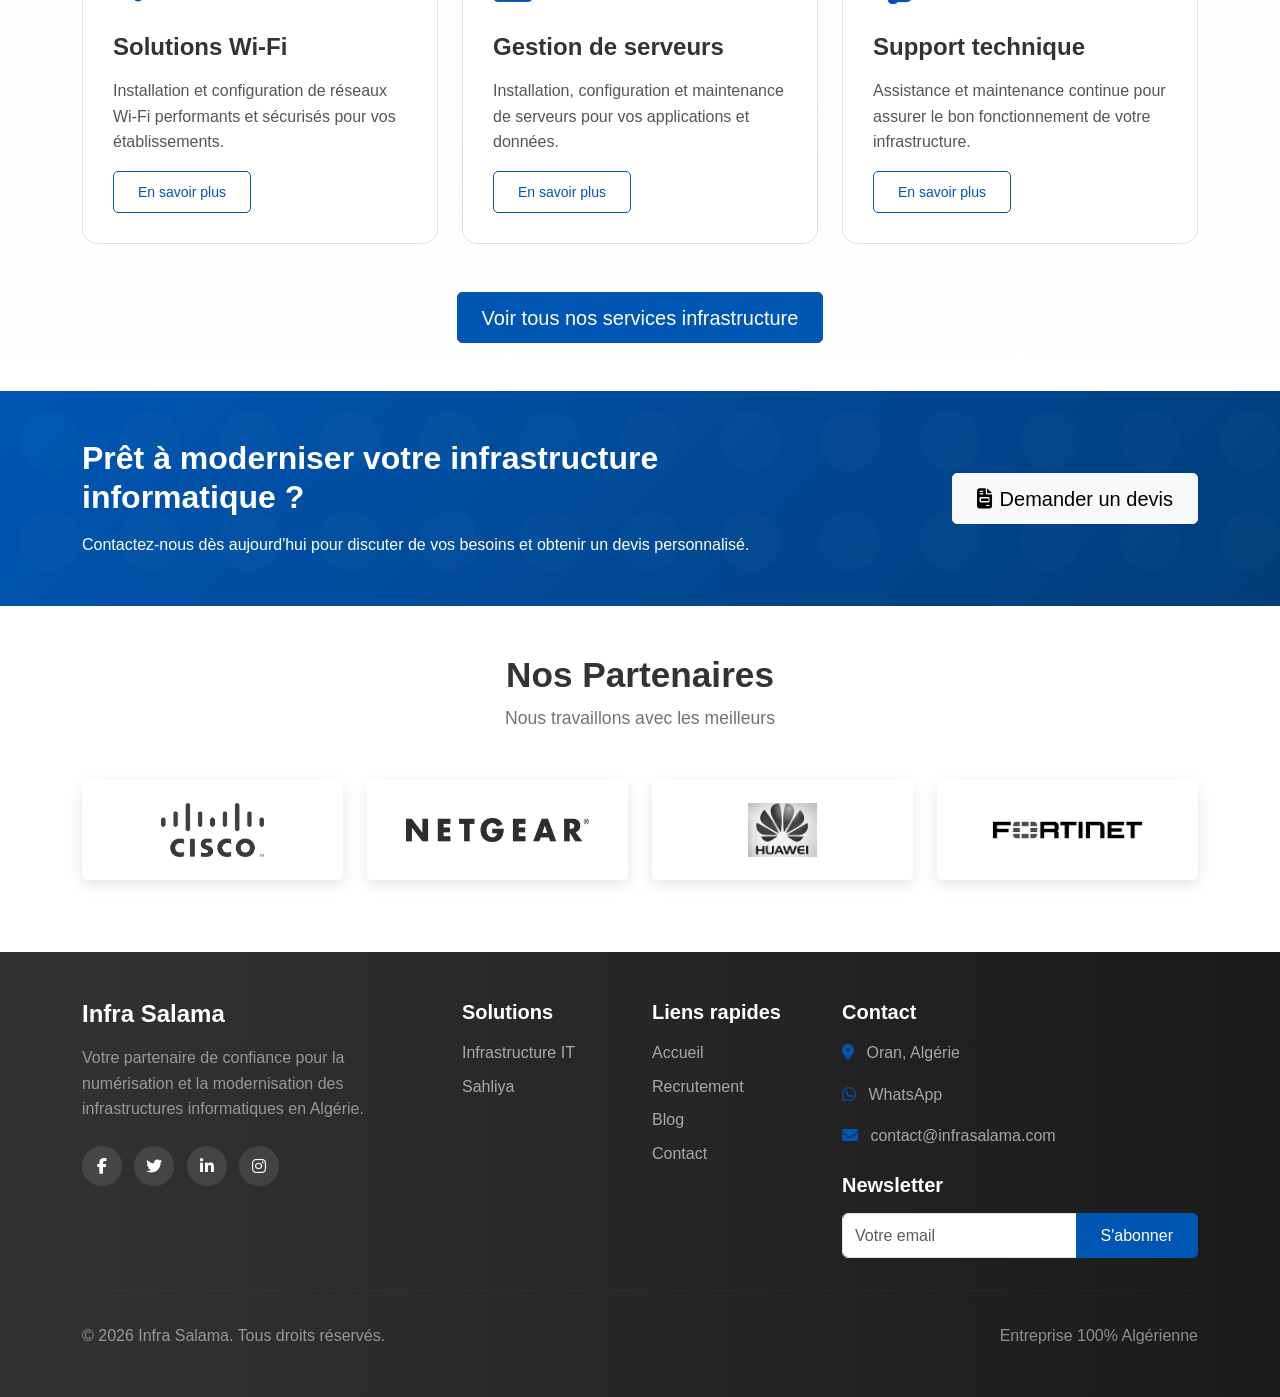
==== commit 1ab48e4a: "Rebranding Sahliya Made-with: Cursor" ====
--- a/index.html
+++ b/index.html
@@ -135,15 +135,15 @@
         transform: rotate(5deg) scale(1.1);
       }
 
-      /* EduPilot Highlight Section */
-      .edupilot-highlight {
+      /* Sahliya Highlight Section */
+      .sahliya-highlight {
         background: linear-gradient(135deg, #667eea 0%, #764ba2 100%);
         padding: 100px 0;
         position: relative;
         overflow: hidden;
       }
 
-      .edupilot-highlight::before {
+      .sahliya-highlight::before {
         content: "";
         position: absolute;
         top: 0;
@@ -154,12 +154,12 @@
         opacity: 0.4;
       }
 
-      .edupilot-highlight .container {
+      .sahliya-highlight .container {
         position: relative;
         z-index: 2;
       }
 
-      .edupilot-content {
+      .sahliya-content {
         background: rgba(255, 255, 255, 0.1);
         backdrop-filter: blur(10px);
         border-radius: 20px;
@@ -167,7 +167,7 @@
         border: 1px solid rgba(255, 255, 255, 0.2);
       }
 
-      .edupilot-badge {
+      .sahliya-badge {
         display: inline-block;
         background: rgba(255, 255, 255, 0.2);
         color: #fff;
@@ -178,27 +178,27 @@
         margin-bottom: 20px;
       }
 
-      .edupilot-content h2 {
+      .sahliya-content h2 {
         color: #fff;
         font-size: 2.5rem;
         font-weight: 800;
         margin-bottom: 20px;
       }
 
-      .edupilot-content p {
+      .sahliya-content p {
         color: rgba(255, 255, 255, 0.95);
         font-size: 1.2rem;
         line-height: 1.8;
       }
 
-      .edupilot-features {
+      .sahliya-features {
         display: grid;
         grid-template-columns: repeat(auto-fit, minmax(250px, 1fr));
         gap: 20px;
         margin: 30px 0;
       }
 
-      .edupilot-feature-item {
+      .sahliya-feature-item {
         background: rgba(255, 255, 255, 0.15);
         padding: 20px;
         border-radius: 15px;
@@ -207,12 +207,12 @@
         gap: 15px;
       }
 
-      .edupilot-feature-item i {
+      .sahliya-feature-item i {
         font-size: 30px;
         color: #fff;
       }
 
-      .edupilot-feature-item span {
+      .sahliya-feature-item span {
         color: #fff;
         font-weight: 600;
       }
@@ -309,11 +309,11 @@
           font-size: 2.2rem;
         }
 
-        .edupilot-content {
+        .sahliya-content {
           padding: 30px 20px;
         }
 
-        .edupilot-content h2 {
+        .sahliya-content h2 {
           font-size: 2rem;
         }
 
@@ -393,7 +393,7 @@
                 <li><hr class="dropdown-divider" /></li>
                 <li>
                   <a class="dropdown-item" href="edupilot.html">
-                    <i class="fas fa-graduation-cap me-2"></i>EduPilot
+                    <i class="fas fa-graduation-cap me-2"></i>Sahliya
                   </a>
                 </li>
               </ul>
@@ -444,7 +444,7 @@
                   Infrastructure IT
                 </a>
                 <a href="edupilot.html" class="btn btn-outline-light btn-lg">
-                  Découvrir EduPilot
+                  Découvrir Sahliya
                 </a>
               </div>
             </div>
@@ -572,12 +572,12 @@
             </a>
           </div>
 
-          <!-- Solution 2: EduPilot -->
+          <!-- Solution 2: Sahliya -->
           <div class="solution-card" data-aos="fade-up" data-aos-delay="100">
             <div class="service-icon">
               <i class="fas fa-graduation-cap"></i>
             </div>
-            <h3 class="mb-3">EduPilot</h3>
+            <h3 class="mb-3">Sahliya</h3>
             <p class="mb-4">
               Plateforme de gestion scolaire complète : emplois du temps, notes,
               présences, communication école-parents, dashboards.
@@ -590,16 +590,16 @@
       </div>
     </section>
 
-    <!-- EduPilot Highlight Section -->
-    <section class="edupilot-highlight">
+    <!-- Sahliya Highlight Section -->
+    <section class="sahliya-highlight">
       <div class="container">
         <div class="row justify-content-center">
           <div class="col-lg-10" data-aos="fade-up">
-            <div class="edupilot-content">
-              <span class="edupilot-badge">
+            <div class="sahliya-content">
+              <span class="sahliya-badge">
                 <i class="fas fa-star me-2"></i>Nouvelle solution
               </span>
-              <h2>EduPilot : Digitalisez votre établissement</h2>
+              <h2>Sahliya : Digitalisez votre établissement</h2>
               <p class="mb-4">
                 Une plateforme complète développée par Infra Salama pour
                 moderniser la gestion de votre école, collège ou lycée.
@@ -607,20 +607,20 @@
                 gagnez du temps au quotidien.
               </p>
 
-              <div class="edupilot-features">
-                <div class="edupilot-feature-item">
+              <div class="sahliya-features">
+                <div class="sahliya-feature-item">
                   <i class="fas fa-calendar-alt"></i>
                   <span>Emplois du temps automatisés</span>
                 </div>
-                <div class="edupilot-feature-item">
+                <div class="sahliya-feature-item">
                   <i class="fas fa-graduation-cap"></i>
                   <span>Gestion des notes & bulletins</span>
                 </div>
-                <div class="edupilot-feature-item">
+                <div class="sahliya-feature-item">
                   <i class="fas fa-user-check"></i>
                   <span>Suivi des présences</span>
                 </div>
-                <div class="edupilot-feature-item">
+                <div class="sahliya-feature-item">
                   <i class="fas fa-comments"></i>
                   <span>Communication instantanée</span>
                 </div>
@@ -642,12 +642,11 @@
 
     <!-- ================================================
          SECTION TÉMOIGNAGES (index.html)
-         Placée juste après le bloc EduPilot Highlight
+         Placée juste après le bloc Sahliya Highlight
          et avant les Services Infrastructure détaillés.
     ================================================= -->
-    <section class="testimonials-edupilot">
+    <section class="testimonials-sahliya">
       <div class="container">
-        <!-- En-tête de section -->
         <div class="row justify-content-center mb-5" data-aos="fade-up">
           <div class="col-lg-7 text-center">
             <span class="testi-badge">
@@ -656,17 +655,13 @@
             </span>
             <h2 class="section-title">Ils nous font confiance</h2>
             <p class="section-subtitle">
-              Découvrez les retours qualitatifs de ceux qui ont testé EduPilot
+              Découvrez les retours qualitatifs de ceux qui ont testé Sahliya
             </p>
           </div>
         </div>
 
         <div class="row g-4">
-          <!-- ── TÉMOIGNAGE 1 ─────────────────────────────────
-               Pour anonymiser : remplacez le contenu de .testi-name
-               par "M. A." ou commentez la balise entière.
-          ──────────────────────────────────────────────────── -->
-          <div
+          <!-- <div
             class="col-md-6 col-lg-3"
             data-aos="fade-up"
             data-aos-delay="100"
@@ -678,7 +673,7 @@
                 <i class="fas fa-star"></i>
               </div>
               <p class="testi-quote">
-                "EduPilot répond exactement à nos besoins quotidiens : plus
+                "Sahliya répond exactement à nos besoins quotidiens : plus
                 besoin de courir après les justificatifs d'absence ou de refaire
                 les emplois du temps à la main. Le pilote gratuit nous permet de
                 tester sans risque."
@@ -688,18 +683,13 @@
                   <i class="fas fa-user-tie"></i>
                 </div>
                 <div>
-                  <!-- Pour anonymiser cette ligne : remplacez par "M. A." -->
                   <p class="testi-name mb-0">M. A.</p>
                   <p class="testi-role mb-0">Directeur, école privée — Oran</p>
                 </div>
               </div>
             </div>
-          </div>
-
-          <!-- ── TÉMOIGNAGE 2 ─────────────────────────────────
-               Pour anonymiser : remplacez le contenu de .testi-name
-               par "Mme S." ou commentez la balise entière.
-          ──────────────────────────────────────────────────── -->
+          </div> -->
+
           <div
             class="col-md-6 col-lg-3"
             data-aos="fade-up"
@@ -721,7 +711,6 @@
                   <i class="fas fa-chalkboard-teacher"></i>
                 </div>
                 <div>
-                  <!-- Pour anonymiser cette ligne : remplacez par "Mme S." -->
                   <p class="testi-name mb-0">Mme S.</p>
                   <p class="testi-role mb-0">
                     Professeure principale — Bir El Djir
@@ -731,9 +720,6 @@
             </div>
           </div>
 
-          <!-- ── TÉMOIGNAGE 3 ─────────────────────────────────
-               Pour anonymiser : le nom est déjà générique.
-          ──────────────────────────────────────────────────── -->
           <div
             class="col-md-6 col-lg-3"
             data-aos="fade-up"
@@ -755,7 +741,6 @@
                   <i class="fas fa-user"></i>
                 </div>
                 <div>
-                  <!-- Pour anonymiser : déjà anonyme -->
                   <p class="testi-name mb-0">Parent d'élève</p>
                   <p class="testi-role mb-0">Oran</p>
                 </div>
@@ -763,11 +748,7 @@
             </div>
           </div>
 
-          <!-- ── TÉMOIGNAGE 4 ─────────────────────────────────
-               Pour anonymiser : remplacez le contenu de .testi-name
-               par "Responsable admin." ou commentez la balise.
-          ──────────────────────────────────────────────────── -->
-          <div
+          <!-- <div
             class="col-md-6 col-lg-3"
             data-aos="fade-up"
             data-aos-delay="400"
@@ -788,17 +769,14 @@
                   <i class="fas fa-user-cog"></i>
                 </div>
                 <div>
-                  <!-- Pour anonymiser cette ligne : remplacez par "Responsable admin." -->
                   <p class="testi-name mb-0">Responsable administratif</p>
                   <p class="testi-role mb-0">Établissement privé — Oran</p>
                 </div>
               </div>
             </div>
-          </div>
-        </div>
-        <!-- /row -->
+          </div> -->
+        </div>
       </div>
-      <!-- /container -->
     </section>
     <!-- =============== FIN SECTION TÉMOIGNAGES index.html =============== -->
 
@@ -1054,7 +1032,7 @@
             <h5 class="text-white">Solutions</h5>
             <ul class="footer-links">
               <li><a href="infrastructure.html">Infrastructure IT</a></li>
-              <li><a href="edupilot.html">EduPilot</a></li>
+              <li><a href="edupilot.html">Sahliya</a></li>
             </ul>
           </div>
           <div class="col-lg-2 col-md-4 mb-4 mb-md-0">
--- a/css/style.css
+++ b/css/style.css
@@ -759,12 +759,12 @@
 }
 
 /* ===== TESTIMONIALS SECTION ===== */
-.testimonials-edupilot {
+.testimonials-sahliya {
   background-color: #f8f9fa;
   padding: 5rem 0;
 }
 
-.testimonials-edupilot .section-title {
+.testimonials-sahliya .section-title {
   font-size: 2rem;
   margin-bottom: 0.4rem;
 }
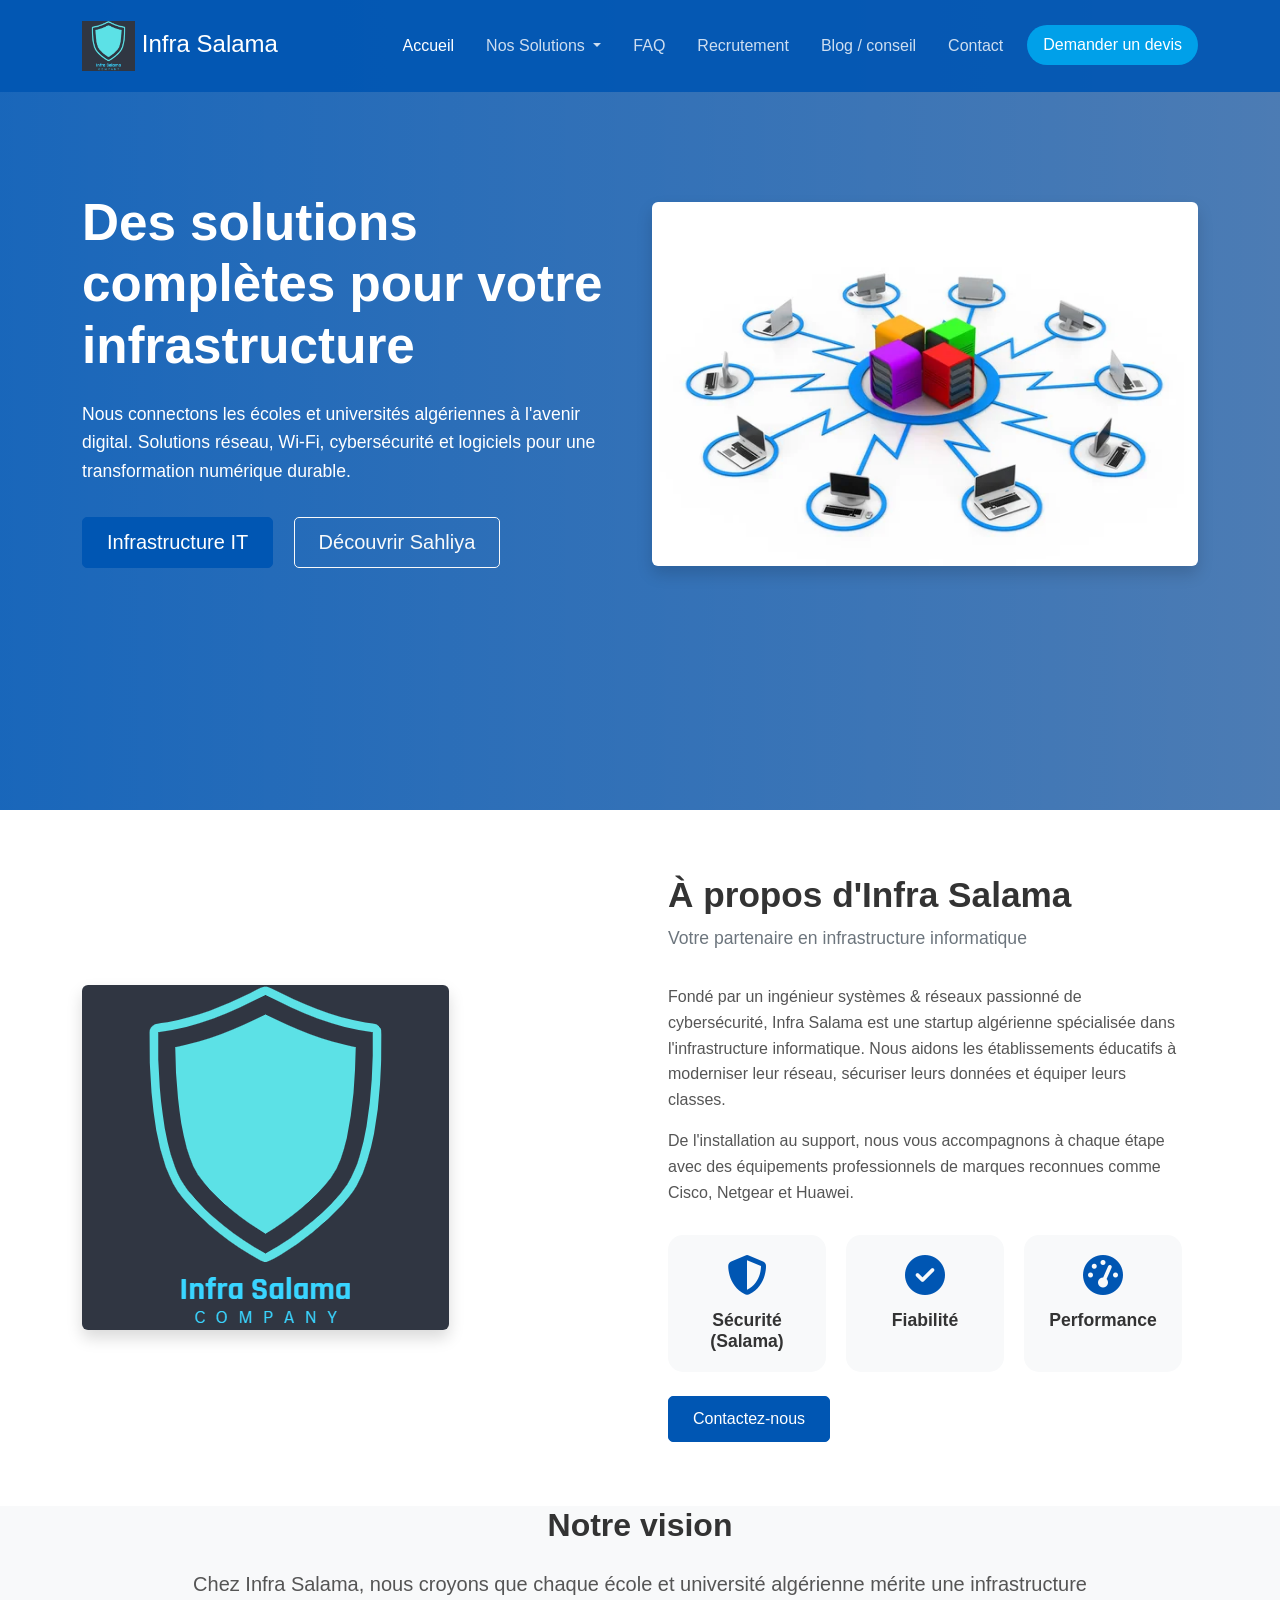
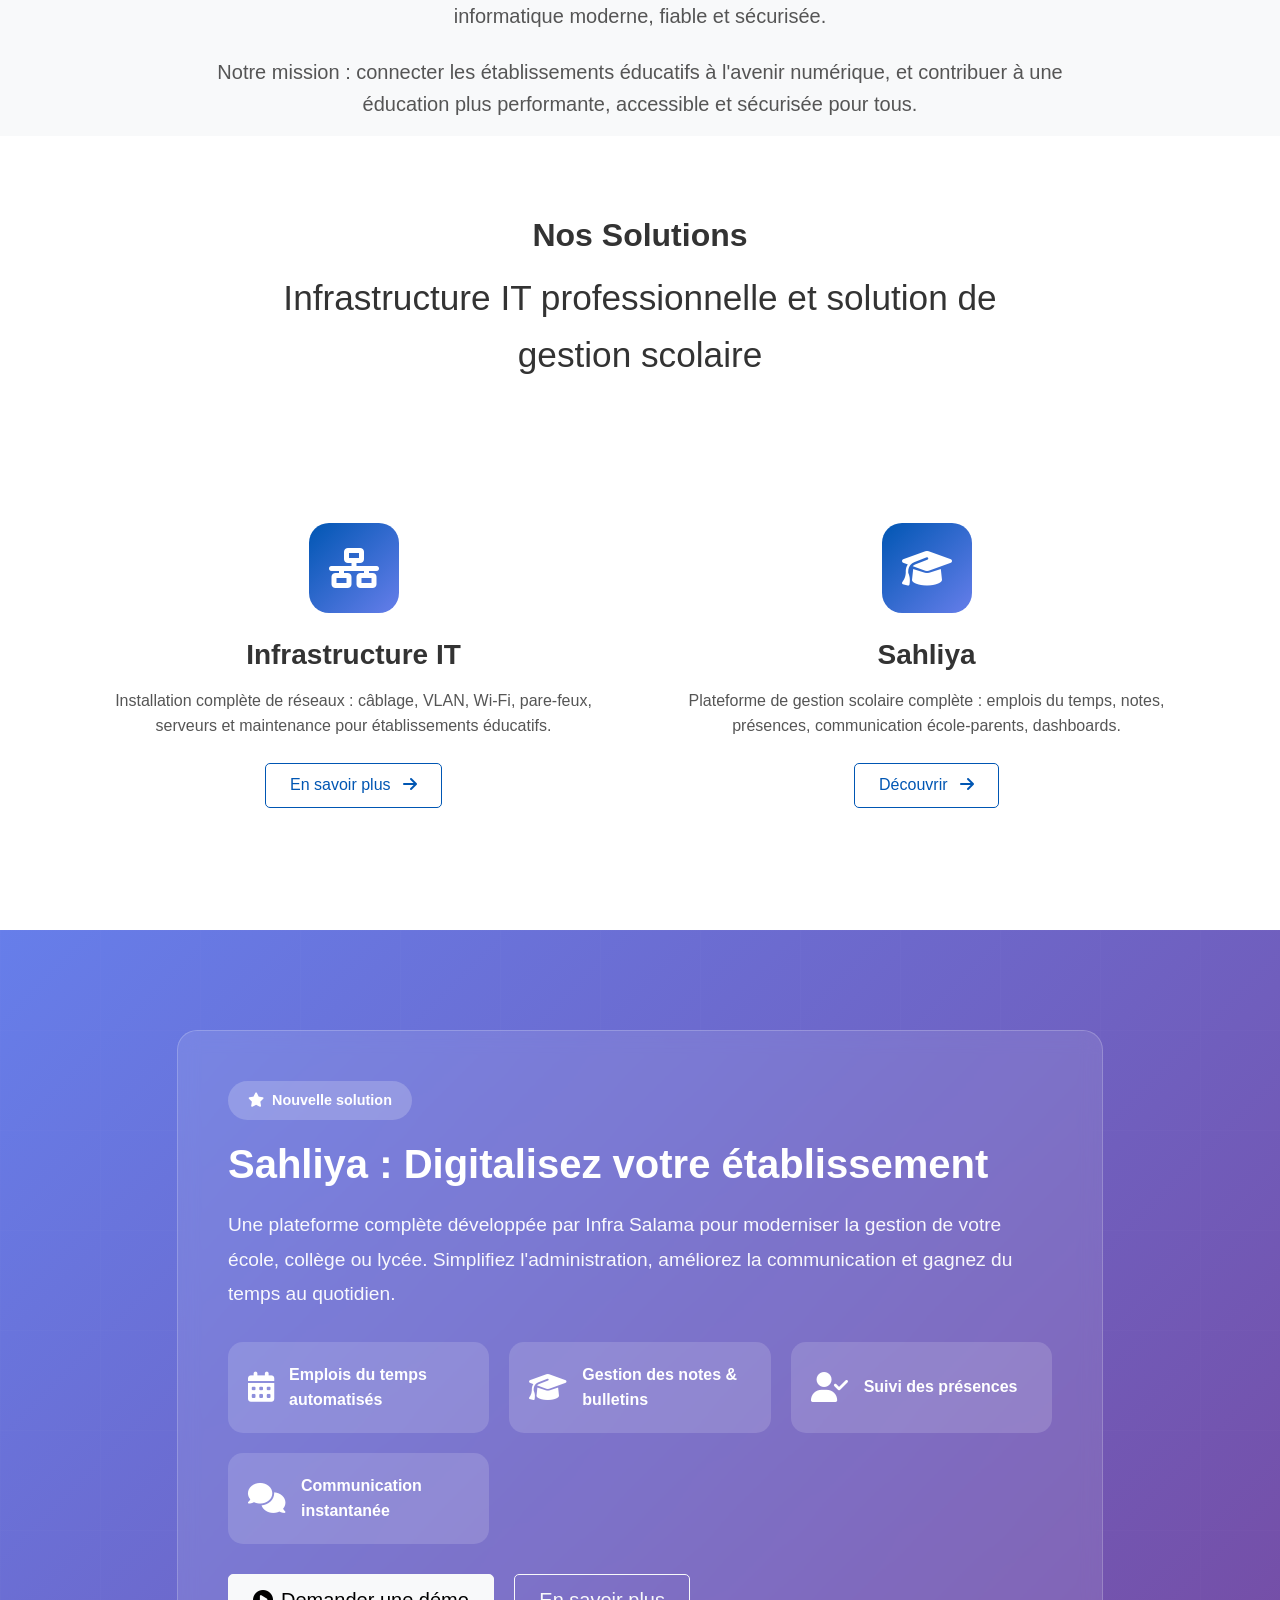
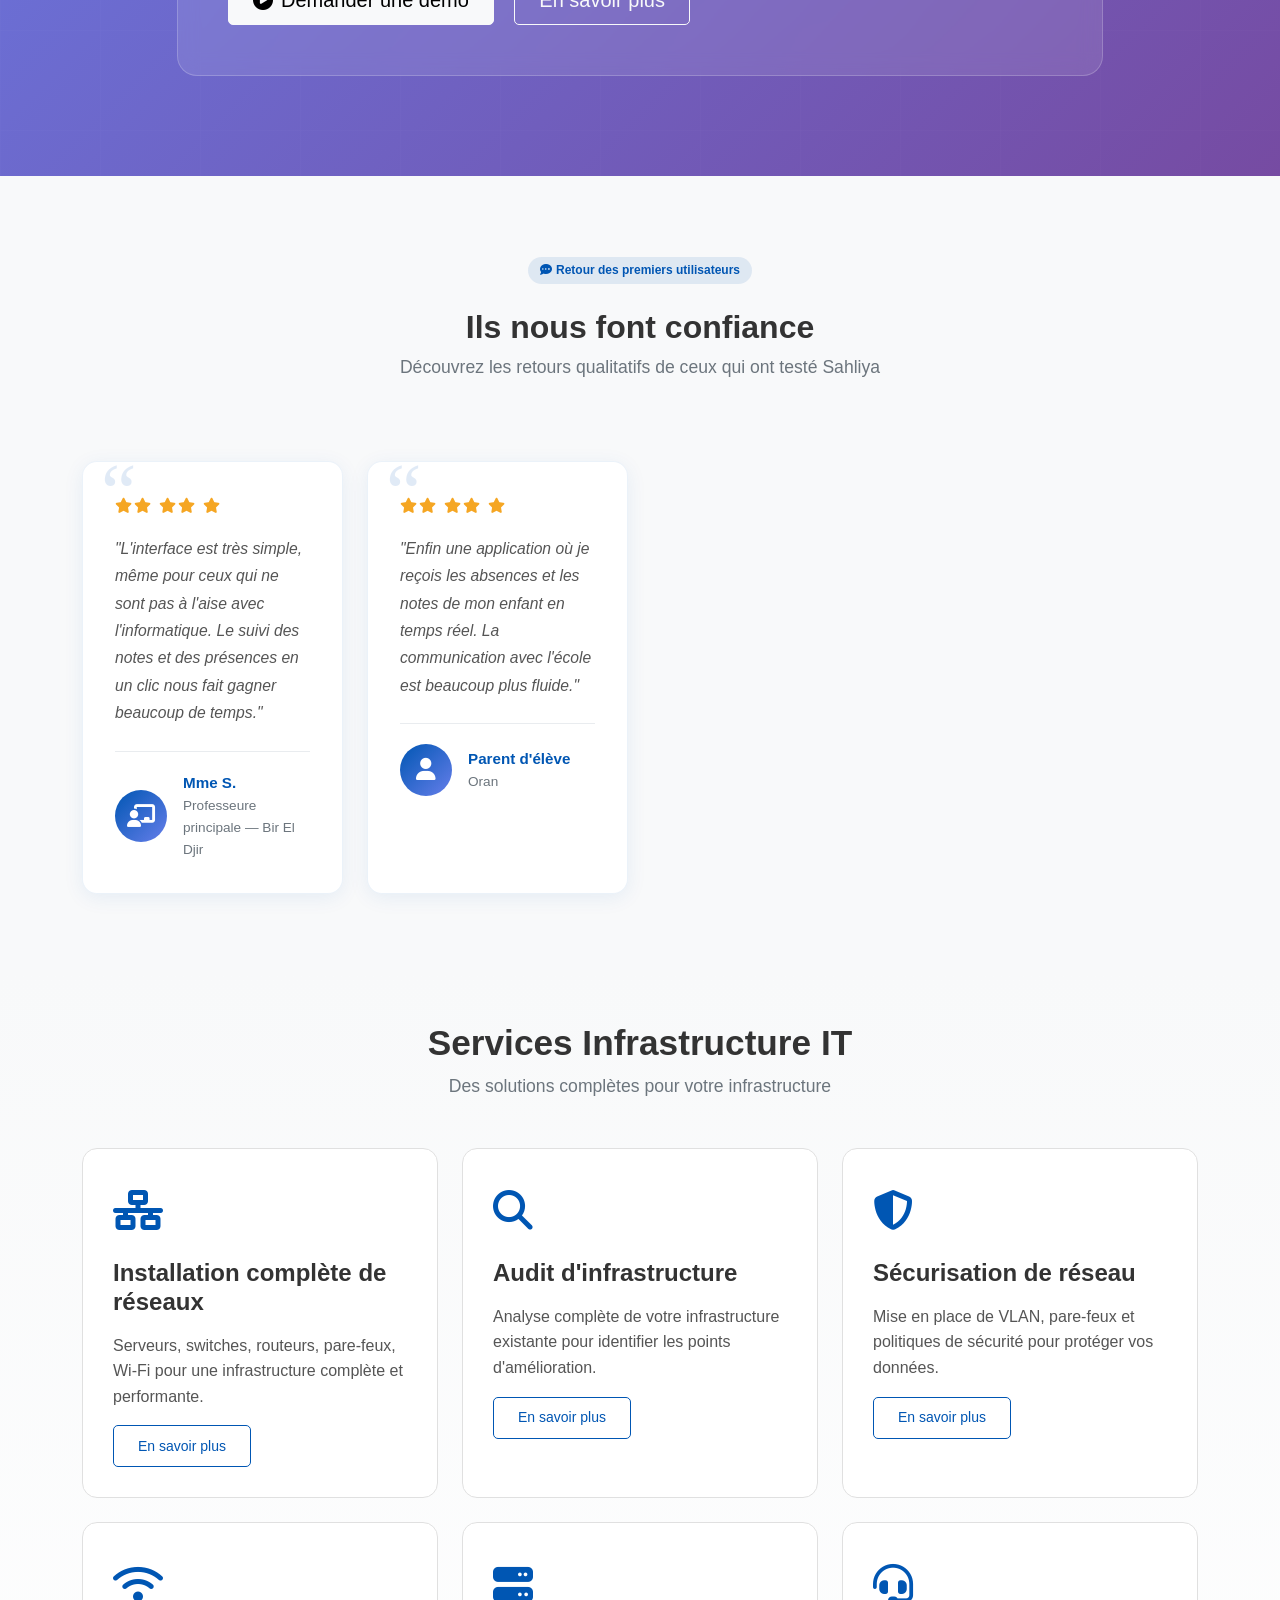
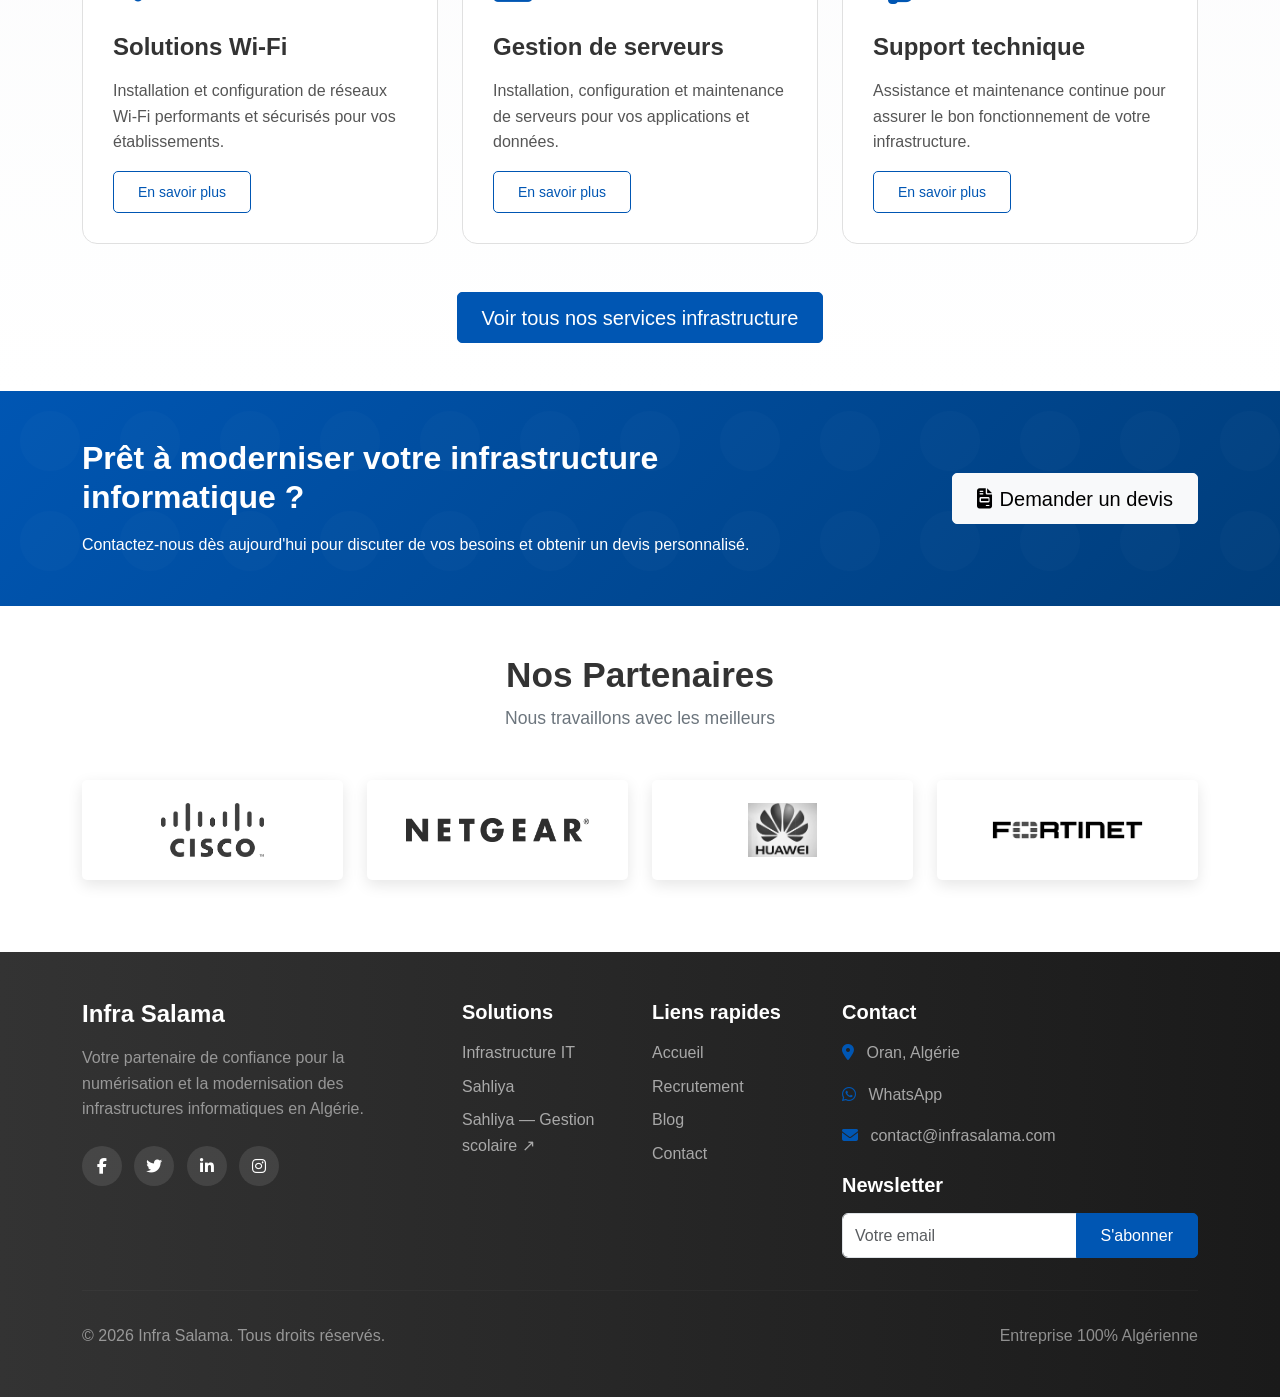
==== commit edbdaa5f: "Mise à jour Sahliya → sahliya.app" ====
--- a/index.html
+++ b/index.html
@@ -392,7 +392,7 @@
                 </li>
                 <li><hr class="dropdown-divider" /></li>
                 <li>
-                  <a class="dropdown-item" href="edupilot.html">
+                  <a class="dropdown-item" href="sahliya.html">
                     <i class="fas fa-graduation-cap me-2"></i>Sahliya
                   </a>
                 </li>
@@ -443,7 +443,7 @@
                 >
                   Infrastructure IT
                 </a>
-                <a href="edupilot.html" class="btn btn-outline-light btn-lg">
+                <a href="sahliya.html" class="btn btn-outline-light btn-lg">
                   Découvrir Sahliya
                 </a>
               </div>
@@ -582,7 +582,7 @@
               Plateforme de gestion scolaire complète : emplois du temps, notes,
               présences, communication école-parents, dashboards.
             </p>
-            <a href="edupilot.html" class="btn btn-outline-primary">
+            <a href="sahliya.html" class="btn btn-outline-primary">
               Découvrir <i class="fas fa-arrow-right ms-2"></i>
             </a>
           </div>
@@ -627,10 +627,15 @@
               </div>
 
               <div class="mt-4">
-                <a href="demoEdupilot.html" class="btn btn-light btn-lg me-3">
+                <a
+                  href="https://sahliya.app/demo.html"
+                  target="_blank"
+                  rel="noopener"
+                  class="btn btn-light btn-lg me-3"
+                >
                   <i class="fas fa-play-circle me-2"></i>Demander une démo
                 </a>
-                <a href="edupilot.html" class="btn btn-outline-light btn-lg">
+                <a href="sahliya.html" class="btn btn-outline-light btn-lg">
                   En savoir plus
                 </a>
               </div>
@@ -1032,7 +1037,15 @@
             <h5 class="text-white">Solutions</h5>
             <ul class="footer-links">
               <li><a href="infrastructure.html">Infrastructure IT</a></li>
-              <li><a href="edupilot.html">Sahliya</a></li>
+              <li><a href="sahliya.html">Sahliya</a></li>
+              <li>
+                <a
+                  href="https://sahliya.app"
+                  target="_blank"
+                  rel="noopener"
+                  >Sahliya — Gestion scolaire ↗</a
+                >
+              </li>
             </ul>
           </div>
           <div class="col-lg-2 col-md-4 mb-4 mb-md-0">
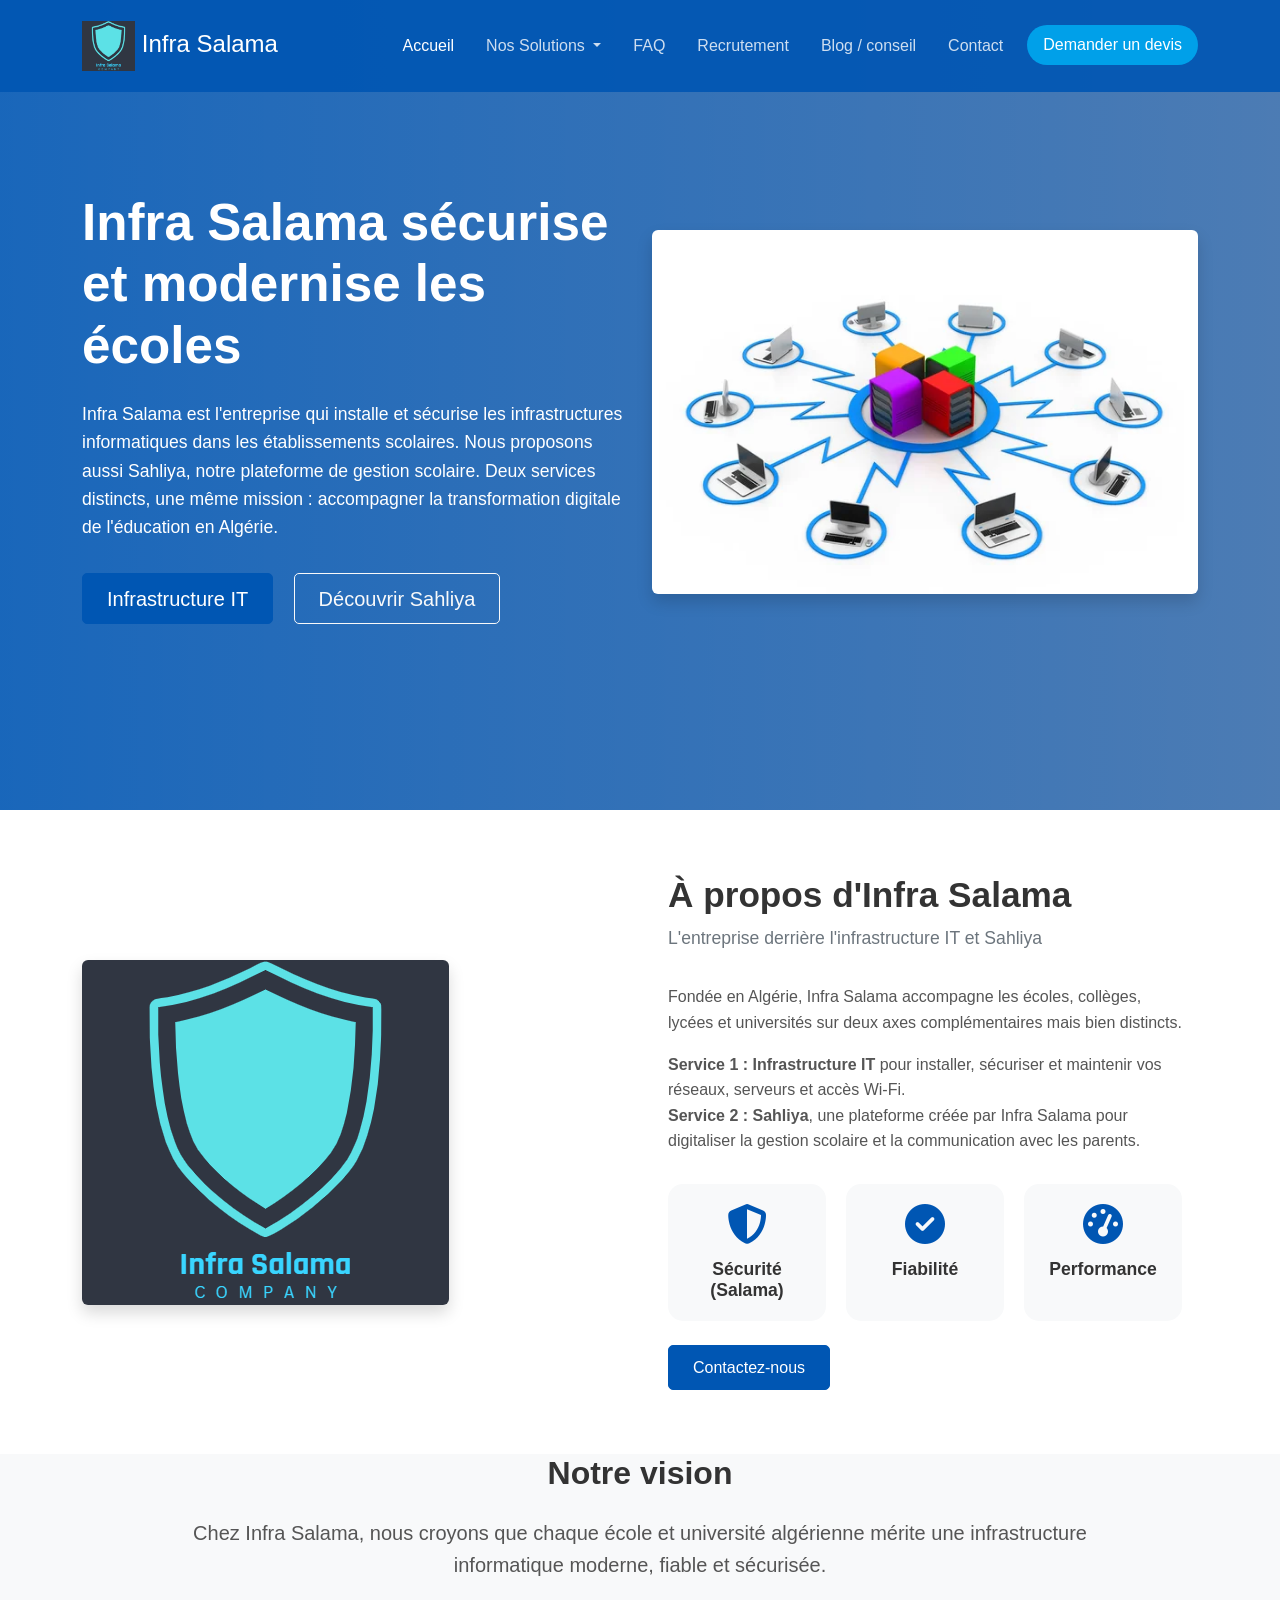
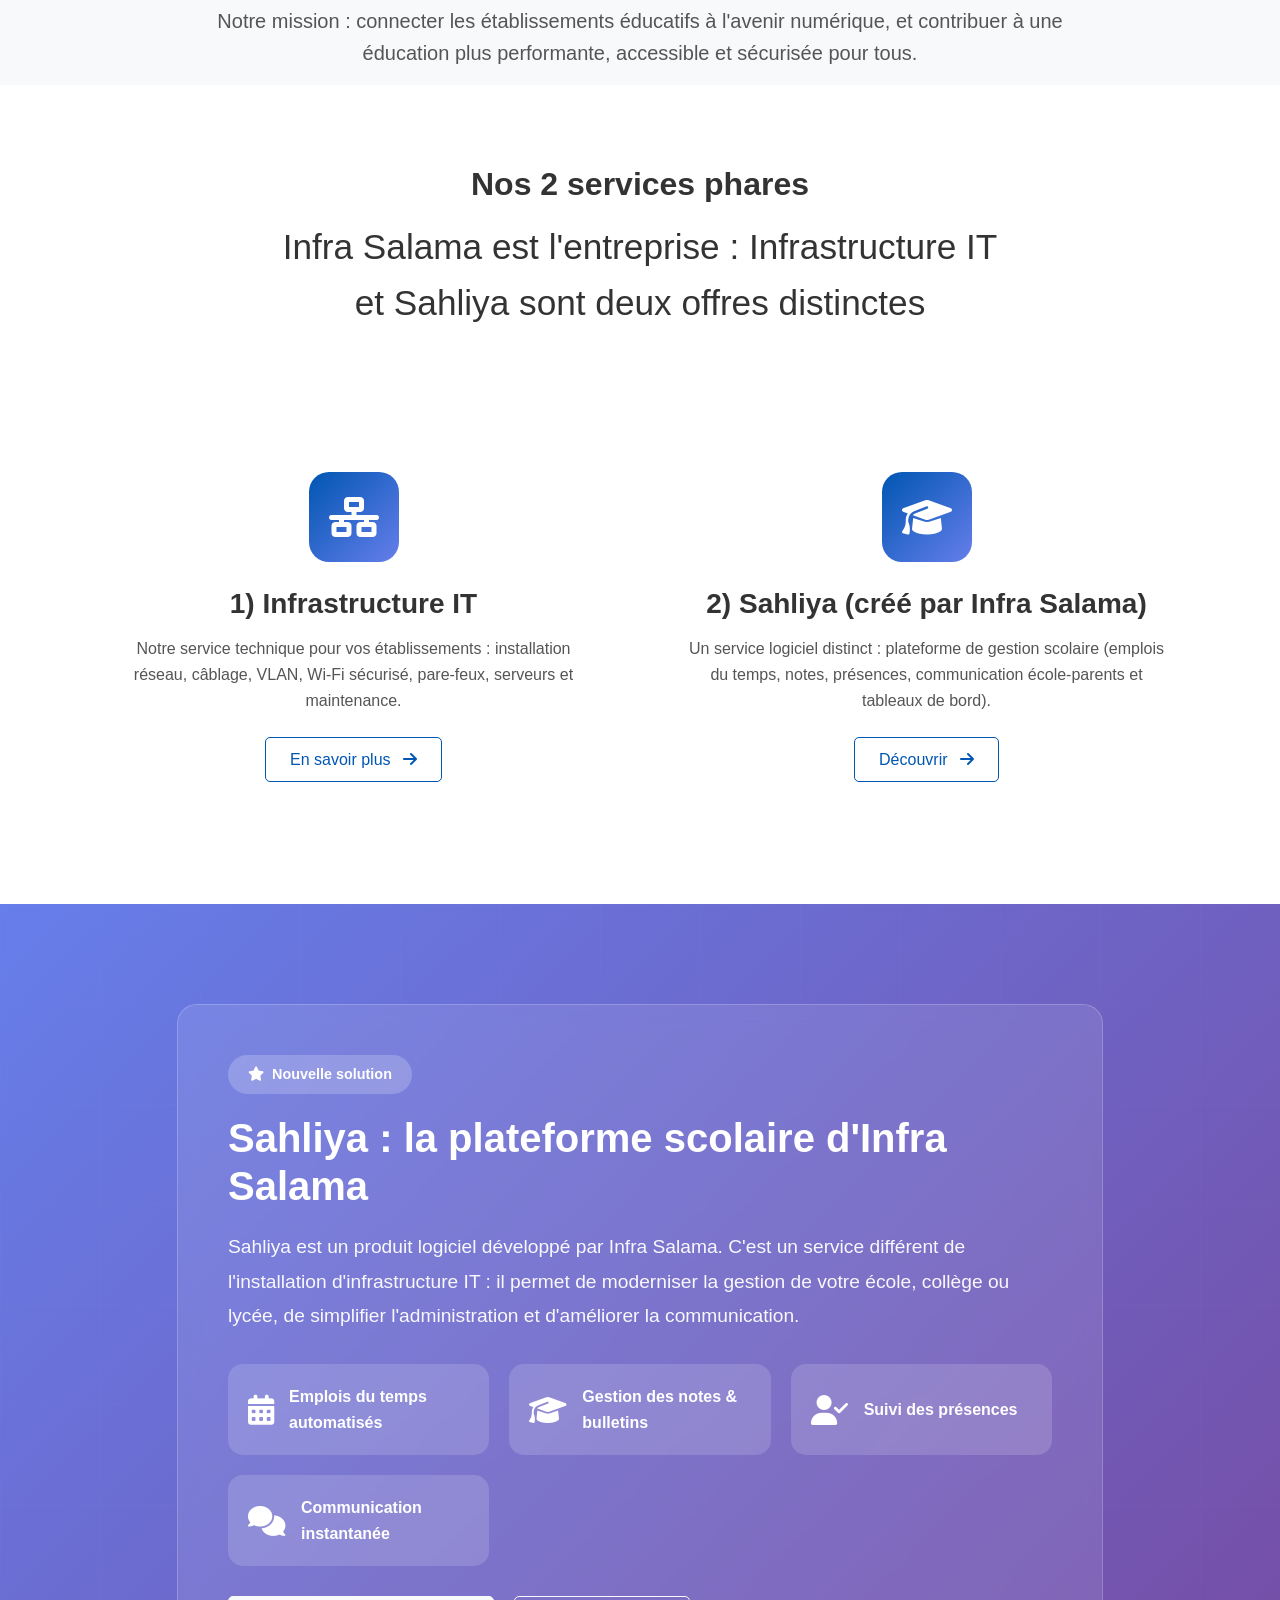
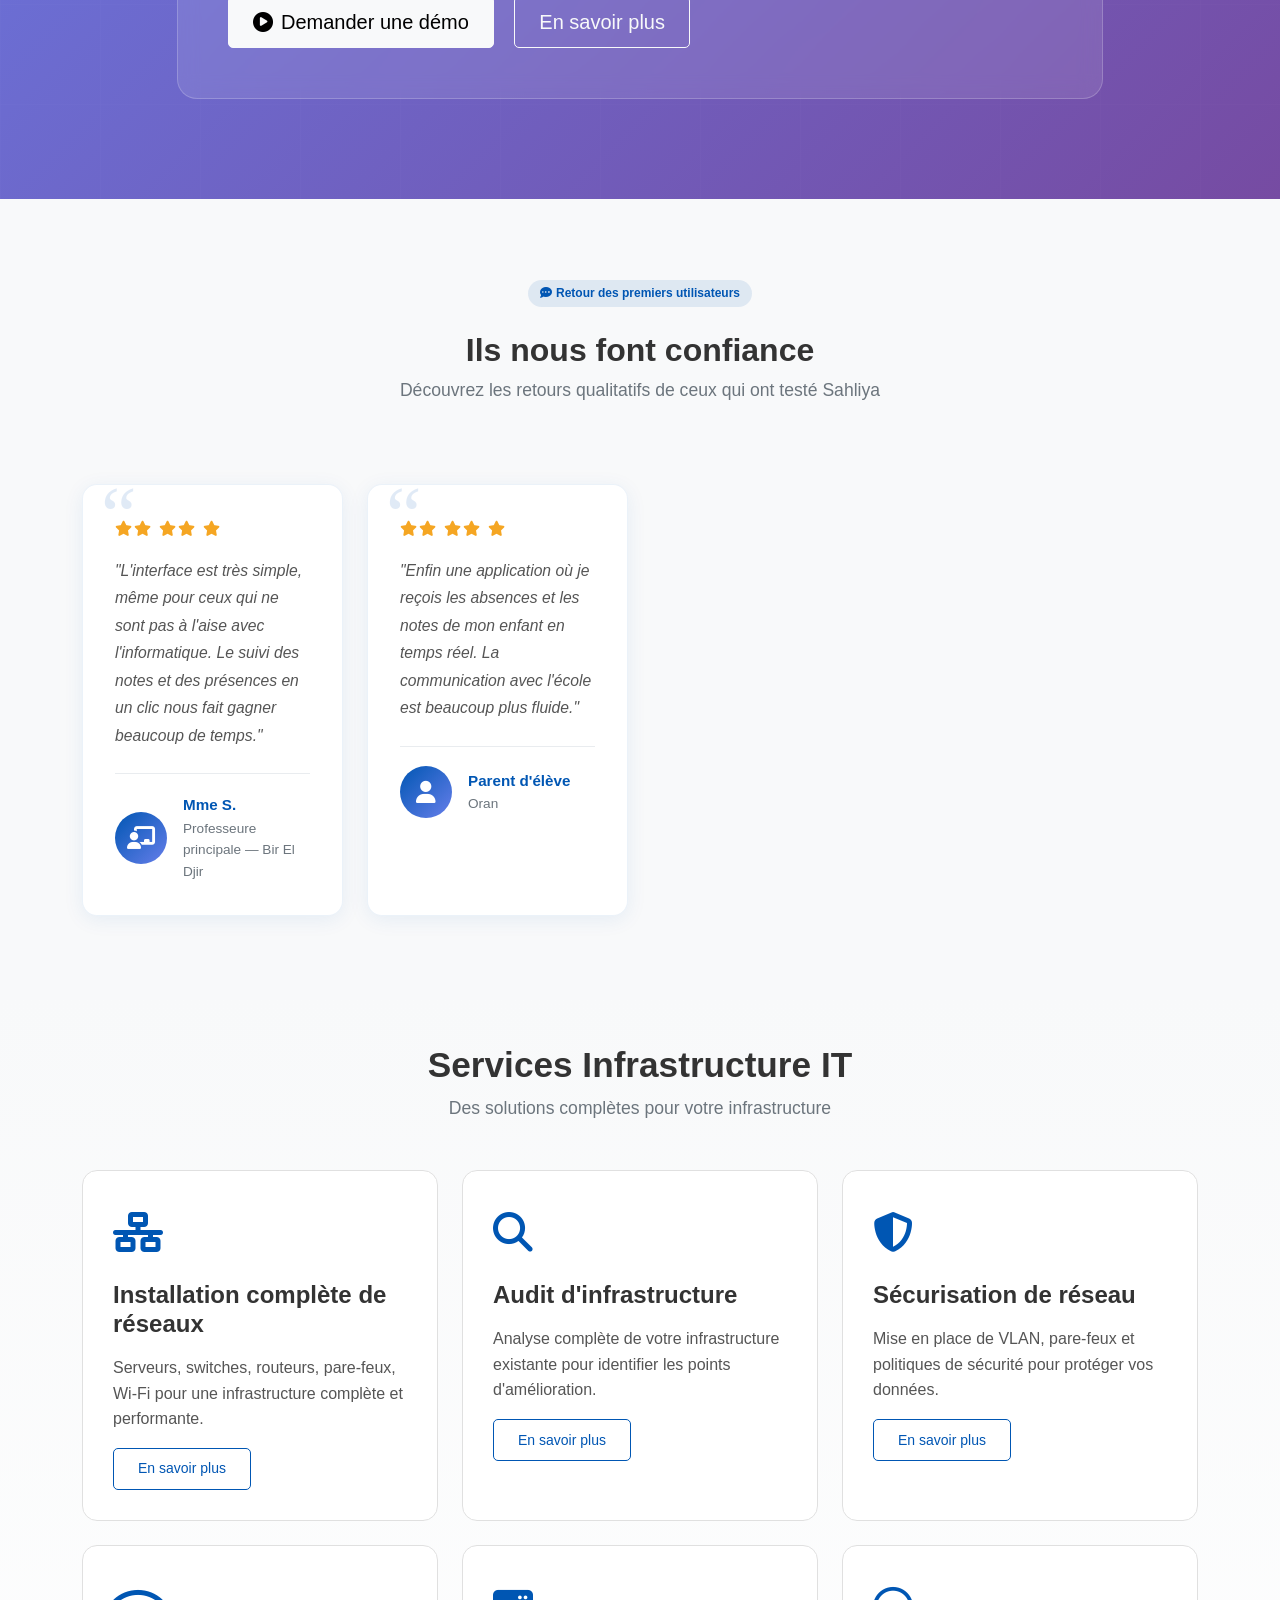
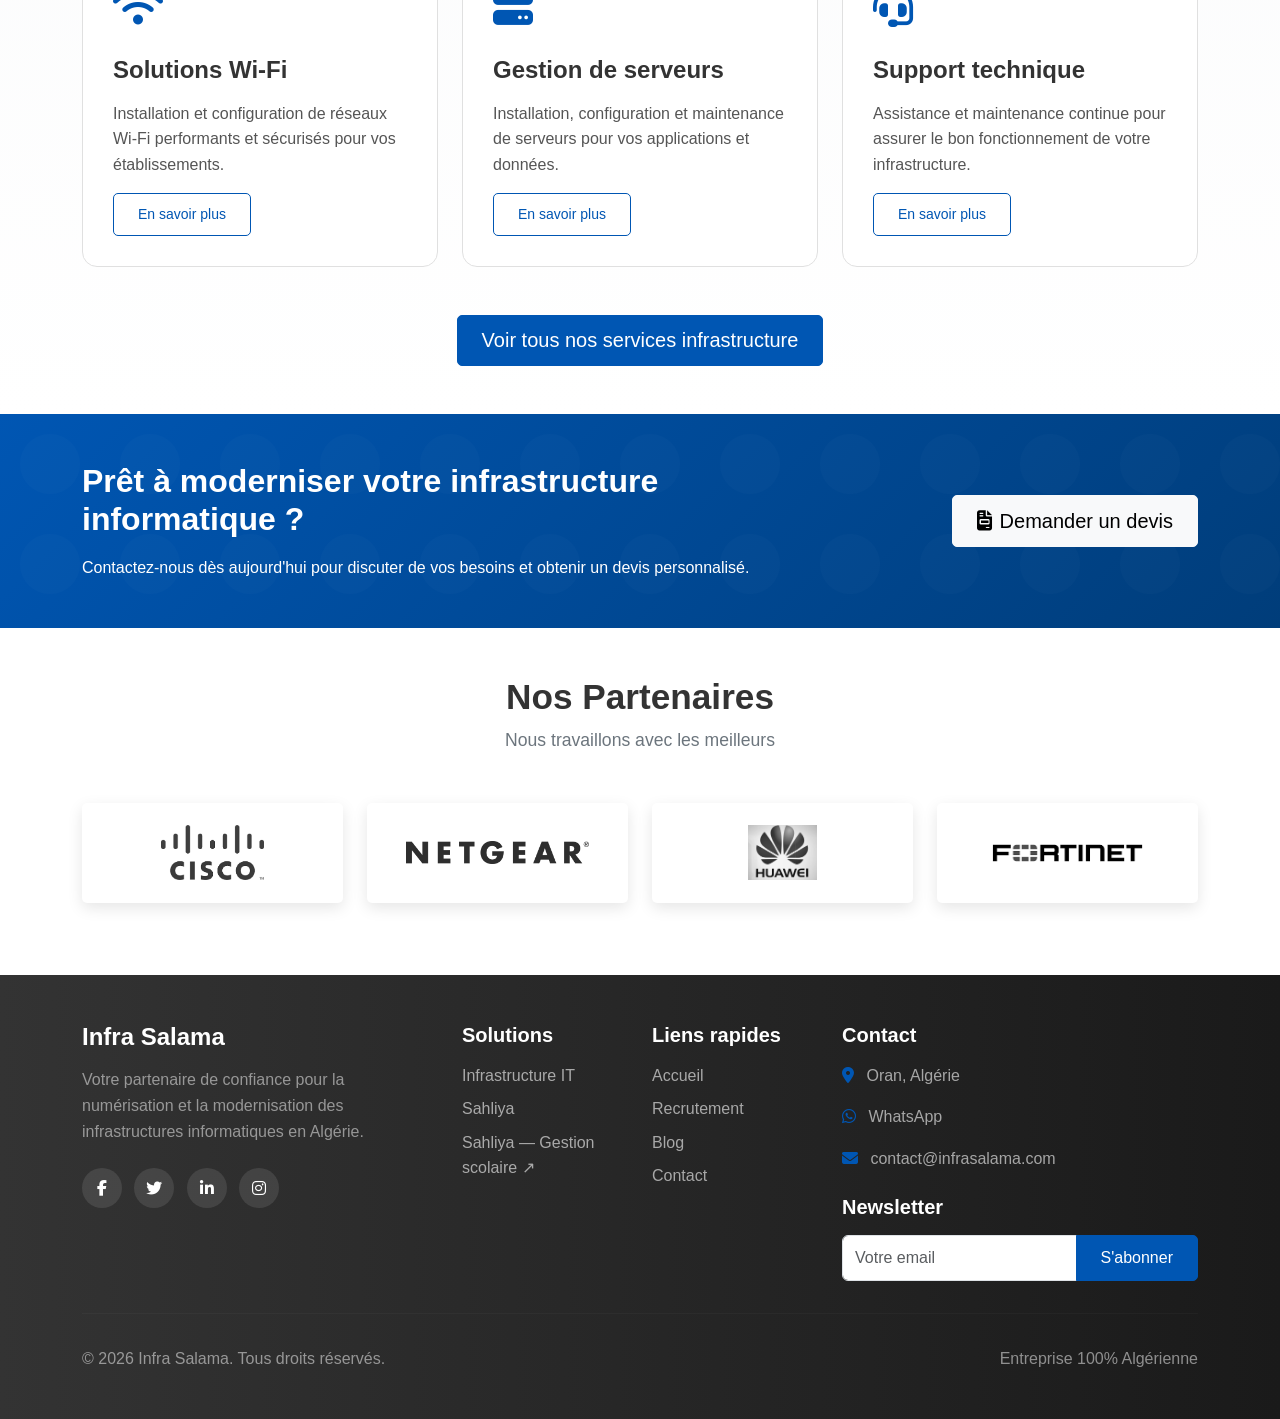
==== commit 1aaf59fc: "Clarifie le positionnement d'Infra Salama sur la page d'accueil. Le contenu distingue explicitement " ====
--- a/index.html
+++ b/index.html
@@ -429,12 +429,14 @@
           <div class="col-lg-6">
             <div class="hero-content" data-aos="fade-right">
               <h1 class="display-4 fw-bold">
-                Des solutions complètes pour votre infrastructure
+                Infra Salama sécurise et modernise les écoles
               </h1>
               <p class="lead">
-                Nous connectons les écoles et universités algériennes à l'avenir
-                digital. Solutions réseau, Wi-Fi, cybersécurité et logiciels
-                pour une transformation numérique durable.
+                Infra Salama est l'entreprise qui installe et sécurise les
+                infrastructures informatiques dans les établissements scolaires.
+                Nous proposons aussi <strong>Sahliya</strong>, notre plateforme
+                de gestion scolaire. Deux services distincts, une même mission :
+                accompagner la transformation digitale de l'éducation en Algérie.
               </p>
               <div class="hero-btns">
                 <a
@@ -479,19 +481,20 @@
             <div class="about-content" data-aos="fade-left">
               <h2 class="section-title">À propos d'Infra Salama</h2>
               <p class="section-subtitle">
-                Votre partenaire en infrastructure informatique
+                L'entreprise derrière l'infrastructure IT et Sahliya
               </p>
               <p>
-                Fondé par un ingénieur systèmes & réseaux passionné de
-                cybersécurité, Infra Salama est une startup algérienne
-                spécialisée dans l'infrastructure informatique. Nous aidons les
-                établissements éducatifs à moderniser leur réseau, sécuriser
-                leurs données et équiper leurs classes.
+                Fondée en Algérie, Infra Salama accompagne les écoles, collèges,
+                lycées et universités sur deux axes complémentaires mais bien
+                distincts.
               </p>
               <p>
-                De l'installation au support, nous vous accompagnons à chaque
-                étape avec des équipements professionnels de marques reconnues
-                comme Cisco, Netgear et Huawei.
+                <strong>Service 1 : Infrastructure IT</strong> pour installer,
+                sécuriser et maintenir vos réseaux, serveurs et accès Wi-Fi.
+                <br />
+                <strong>Service 2 : Sahliya</strong>, une plateforme créée par
+                Infra Salama pour digitaliser la gestion scolaire et la
+                communication avec les parents.
               </p>
               <div class="about-values">
                 <div class="value-item">
@@ -547,10 +550,10 @@
         <div class="row justify-content-center">
           <div class="col-lg-8">
             <div class="section-title text-center mb-5" data-aos="fade-up">
-              <h2>Nos Solutions</h2>
+              <h2>Nos 2 services phares</h2>
               <p>
-                Infrastructure IT professionnelle et solution de gestion
-                scolaire
+                Infra Salama est l'entreprise : Infrastructure IT et Sahliya
+                sont deux offres distinctes
               </p>
             </div>
           </div>
@@ -562,10 +565,11 @@
             <div class="service-icon">
               <i class="fas fa-network-wired"></i>
             </div>
-            <h3 class="mb-3">Infrastructure IT</h3>
+            <h3 class="mb-3">1) Infrastructure IT</h3>
             <p class="mb-4">
-              Installation complète de réseaux : câblage, VLAN, Wi-Fi,
-              pare-feux, serveurs et maintenance pour établissements éducatifs.
+              Notre service technique pour vos établissements : installation
+              réseau, câblage, VLAN, Wi-Fi sécurisé, pare-feux, serveurs et
+              maintenance.
             </p>
             <a href="infrastructure.html" class="btn btn-outline-primary">
               En savoir plus <i class="fas fa-arrow-right ms-2"></i>
@@ -577,10 +581,11 @@
             <div class="service-icon">
               <i class="fas fa-graduation-cap"></i>
             </div>
-            <h3 class="mb-3">Sahliya</h3>
+            <h3 class="mb-3">2) Sahliya (créé par Infra Salama)</h3>
             <p class="mb-4">
-              Plateforme de gestion scolaire complète : emplois du temps, notes,
-              présences, communication école-parents, dashboards.
+              Un service logiciel distinct : plateforme de gestion scolaire
+              (emplois du temps, notes, présences, communication école-parents
+              et tableaux de bord).
             </p>
             <a href="sahliya.html" class="btn btn-outline-primary">
               Découvrir <i class="fas fa-arrow-right ms-2"></i>
@@ -599,12 +604,13 @@
               <span class="sahliya-badge">
                 <i class="fas fa-star me-2"></i>Nouvelle solution
               </span>
-              <h2>Sahliya : Digitalisez votre établissement</h2>
+              <h2>Sahliya : la plateforme scolaire d'Infra Salama</h2>
               <p class="mb-4">
-                Une plateforme complète développée par Infra Salama pour
-                moderniser la gestion de votre école, collège ou lycée.
-                Simplifiez l'administration, améliorez la communication et
-                gagnez du temps au quotidien.
+                Sahliya est un produit logiciel développé par Infra Salama.
+                C'est un service différent de l'installation d'infrastructure IT
+                : il permet de moderniser la gestion de votre école, collège ou
+                lycée, de simplifier l'administration et d'améliorer la
+                communication.
               </p>
 
               <div class="sahliya-features">
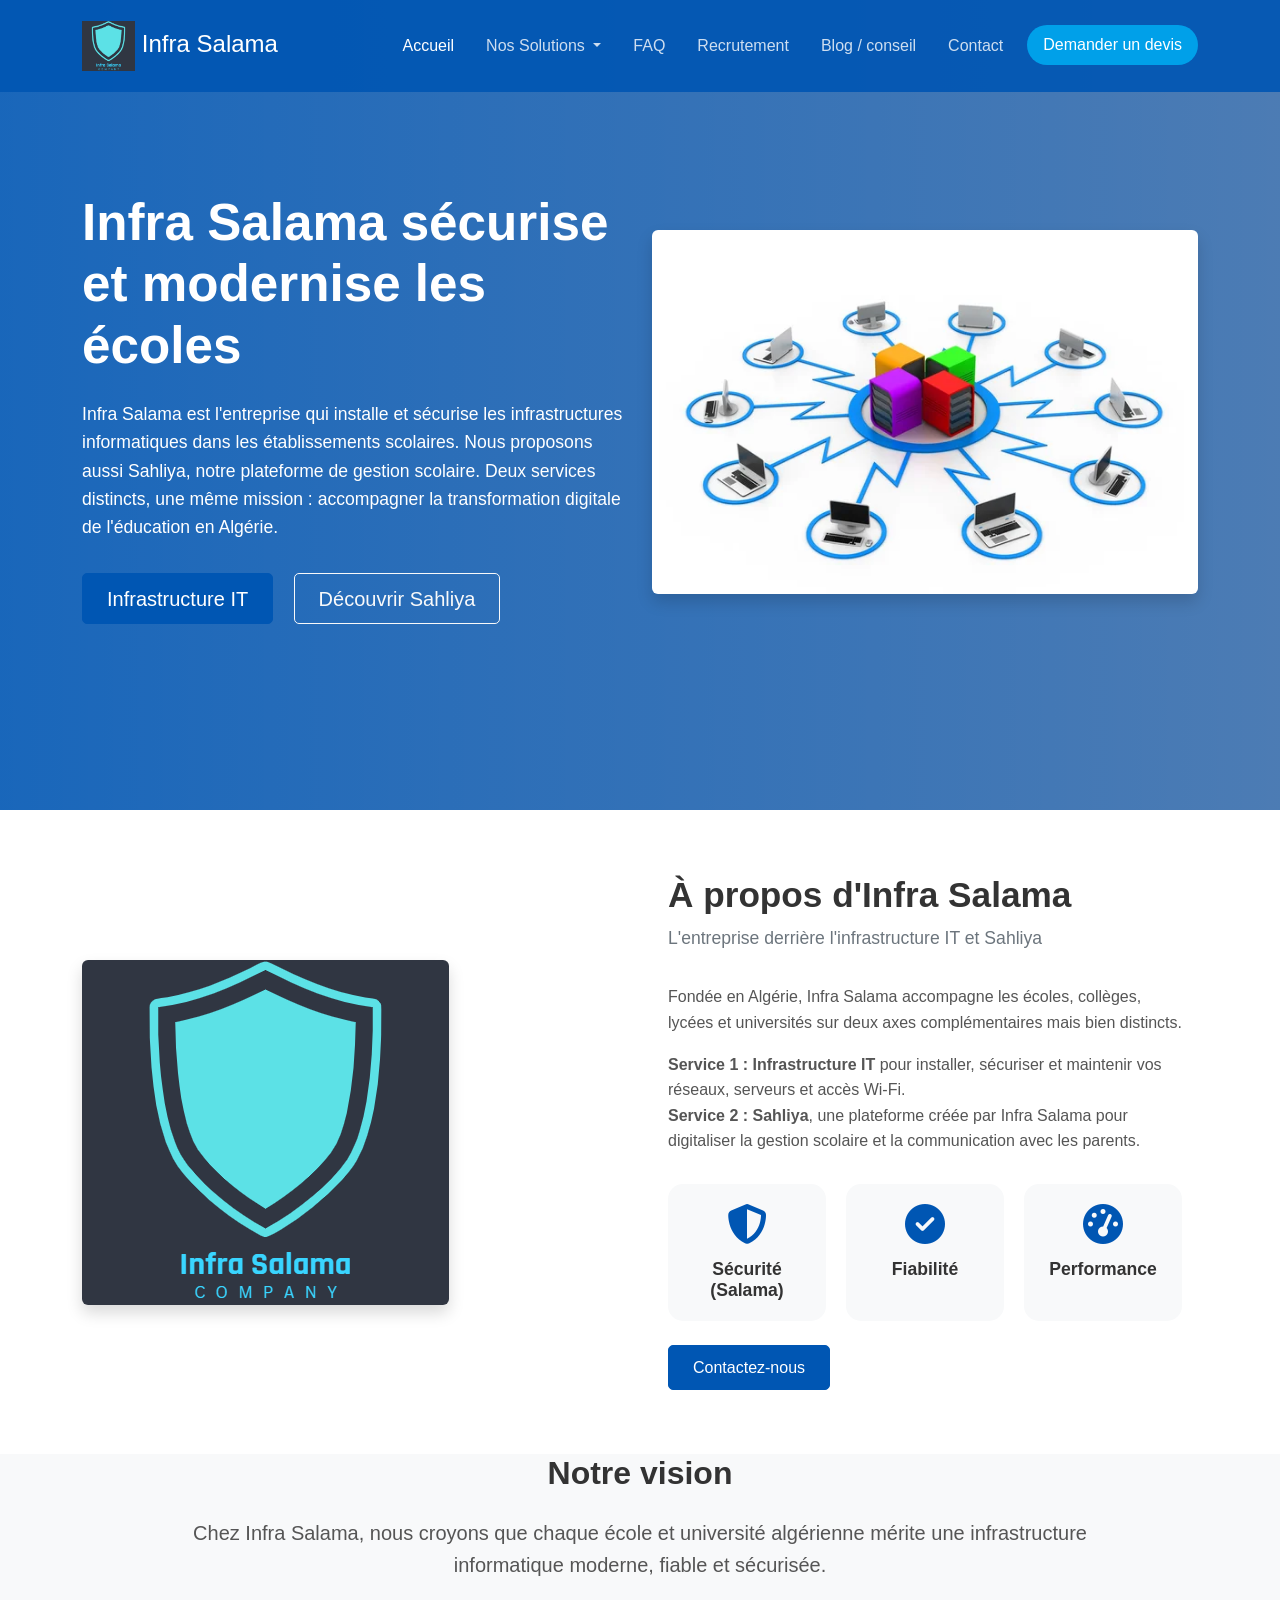
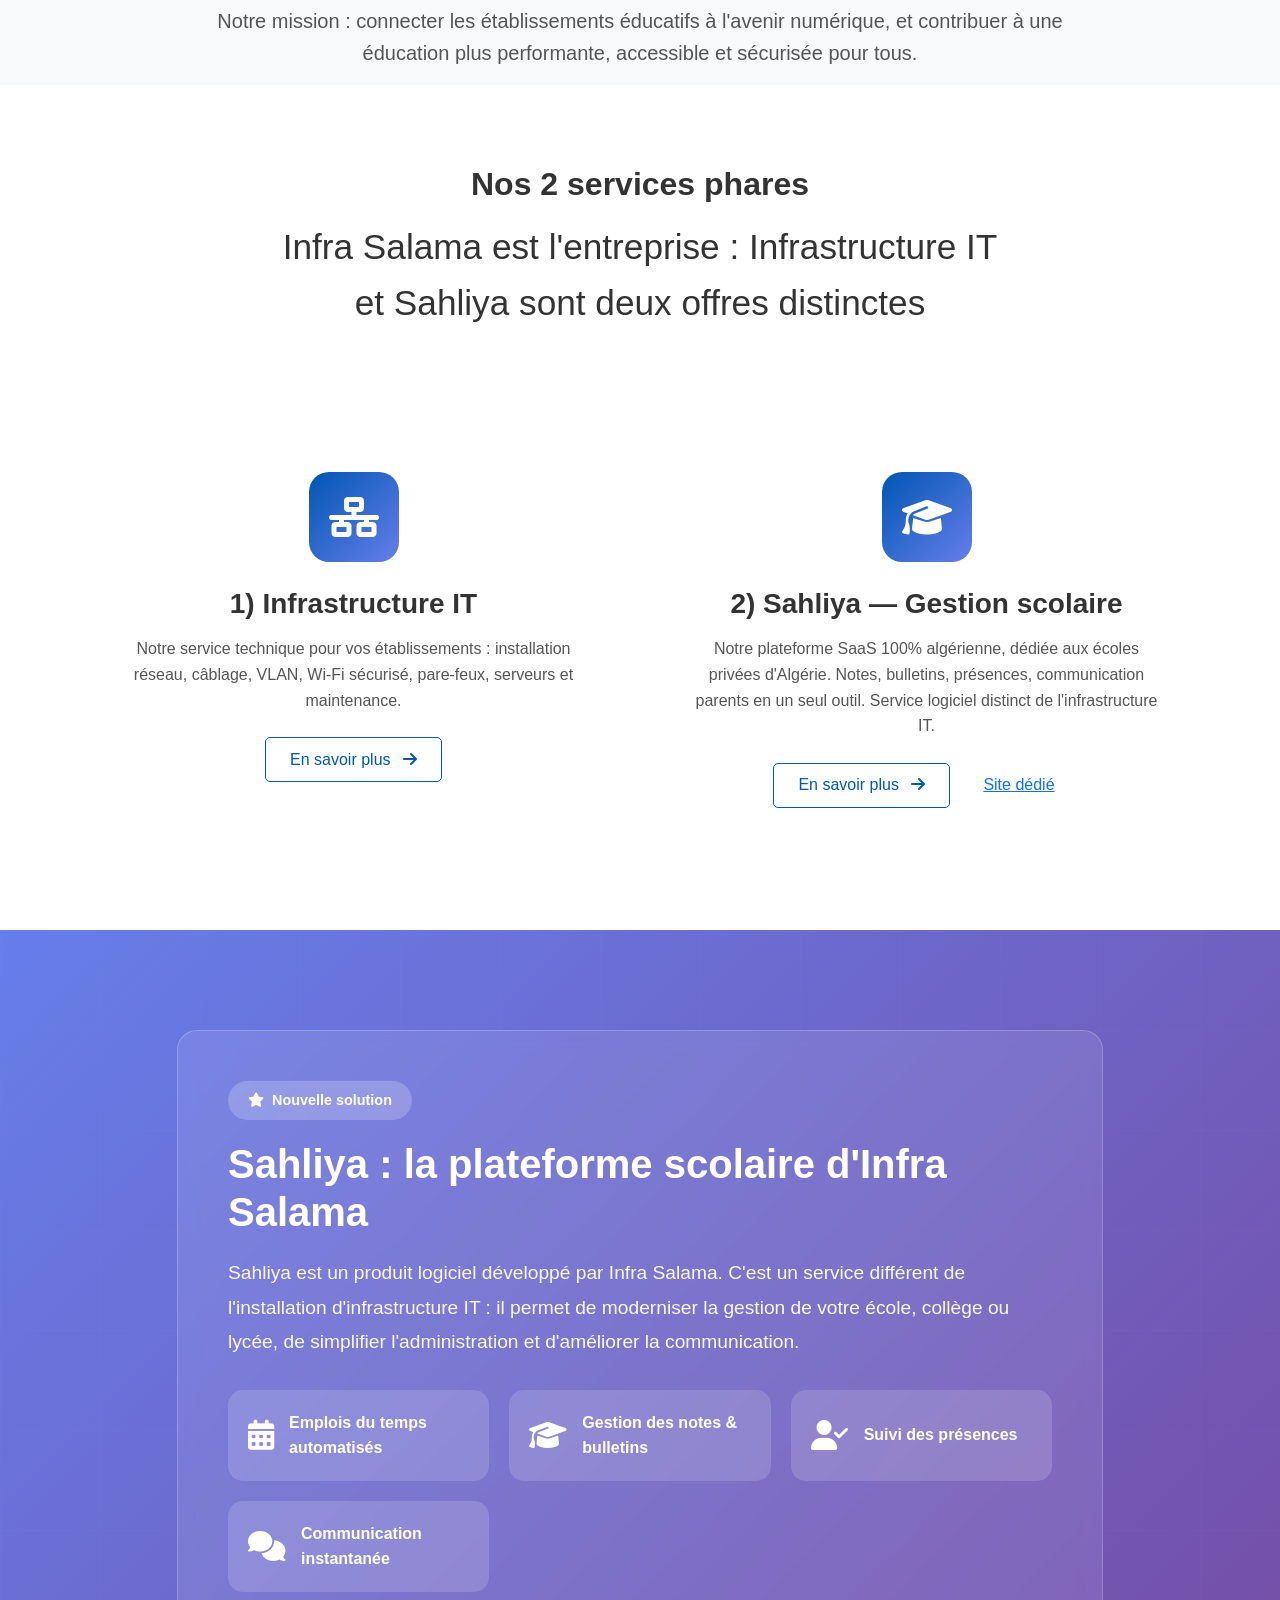
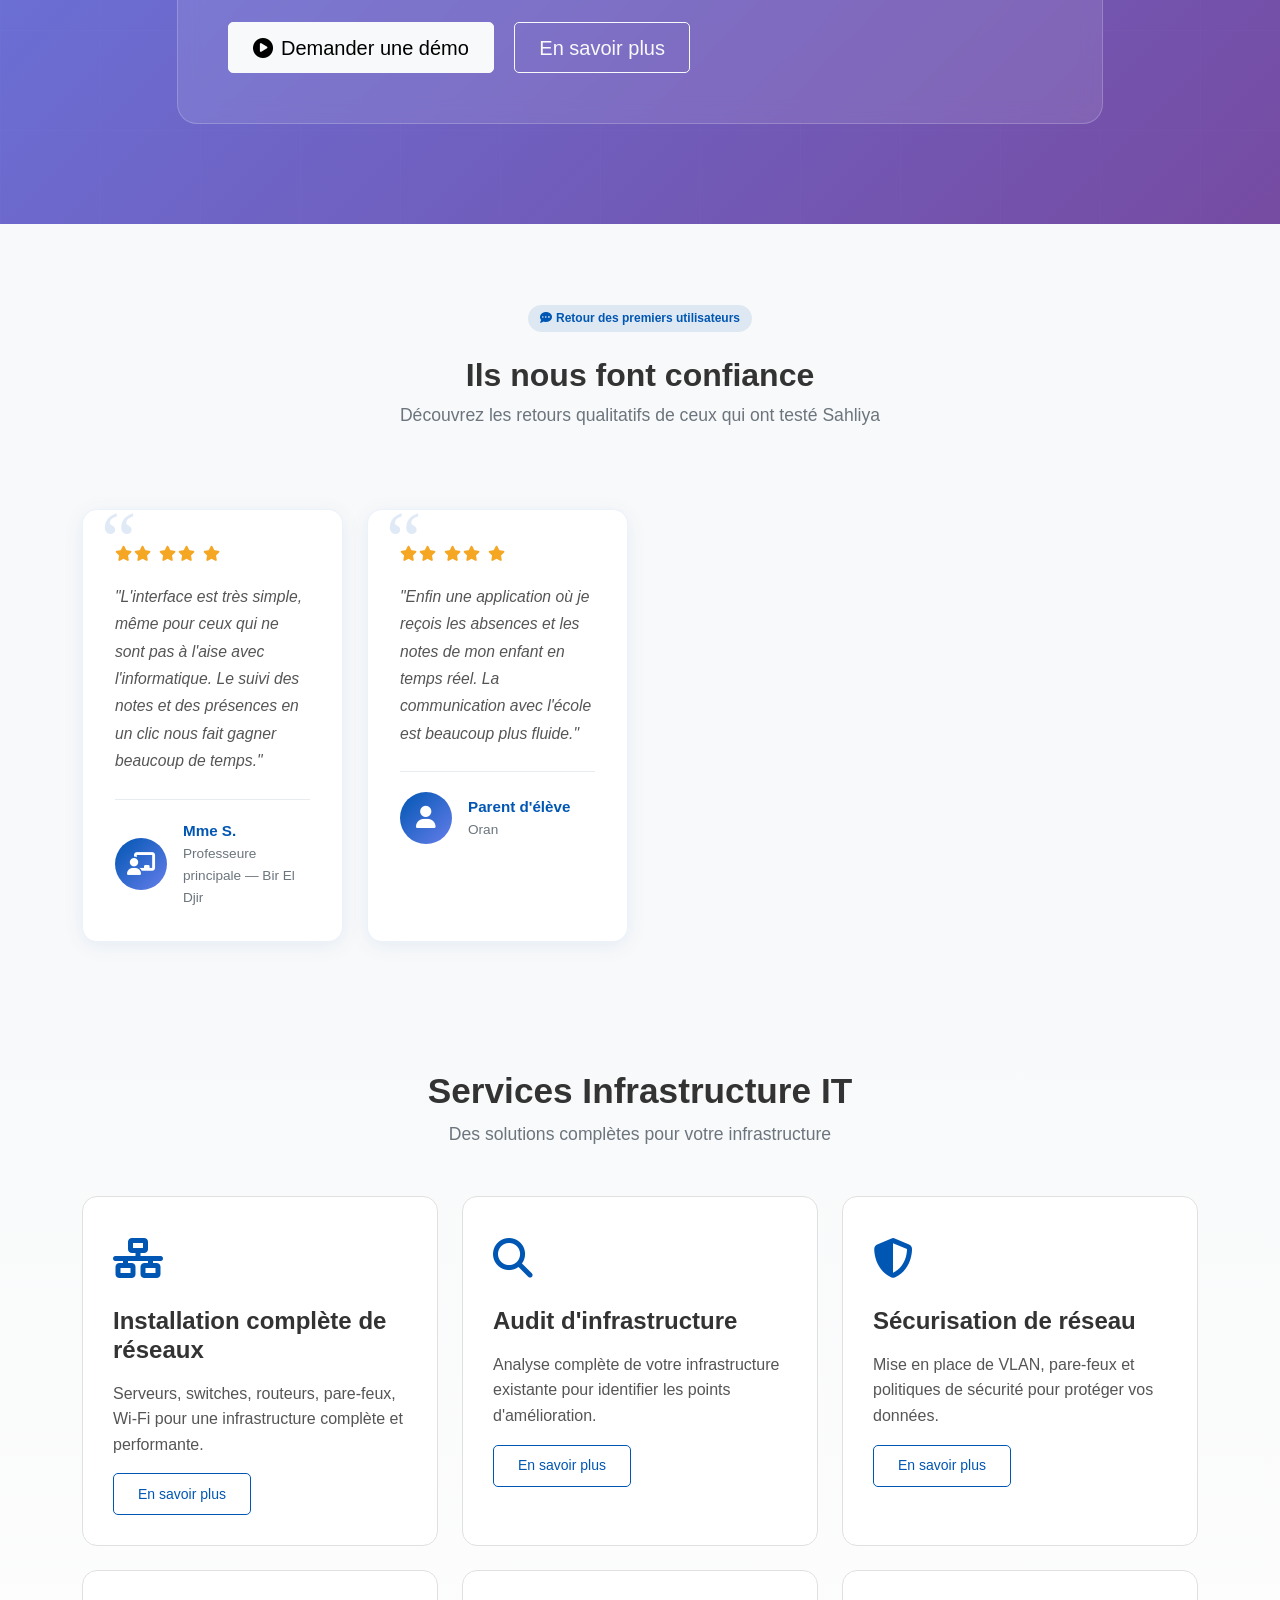
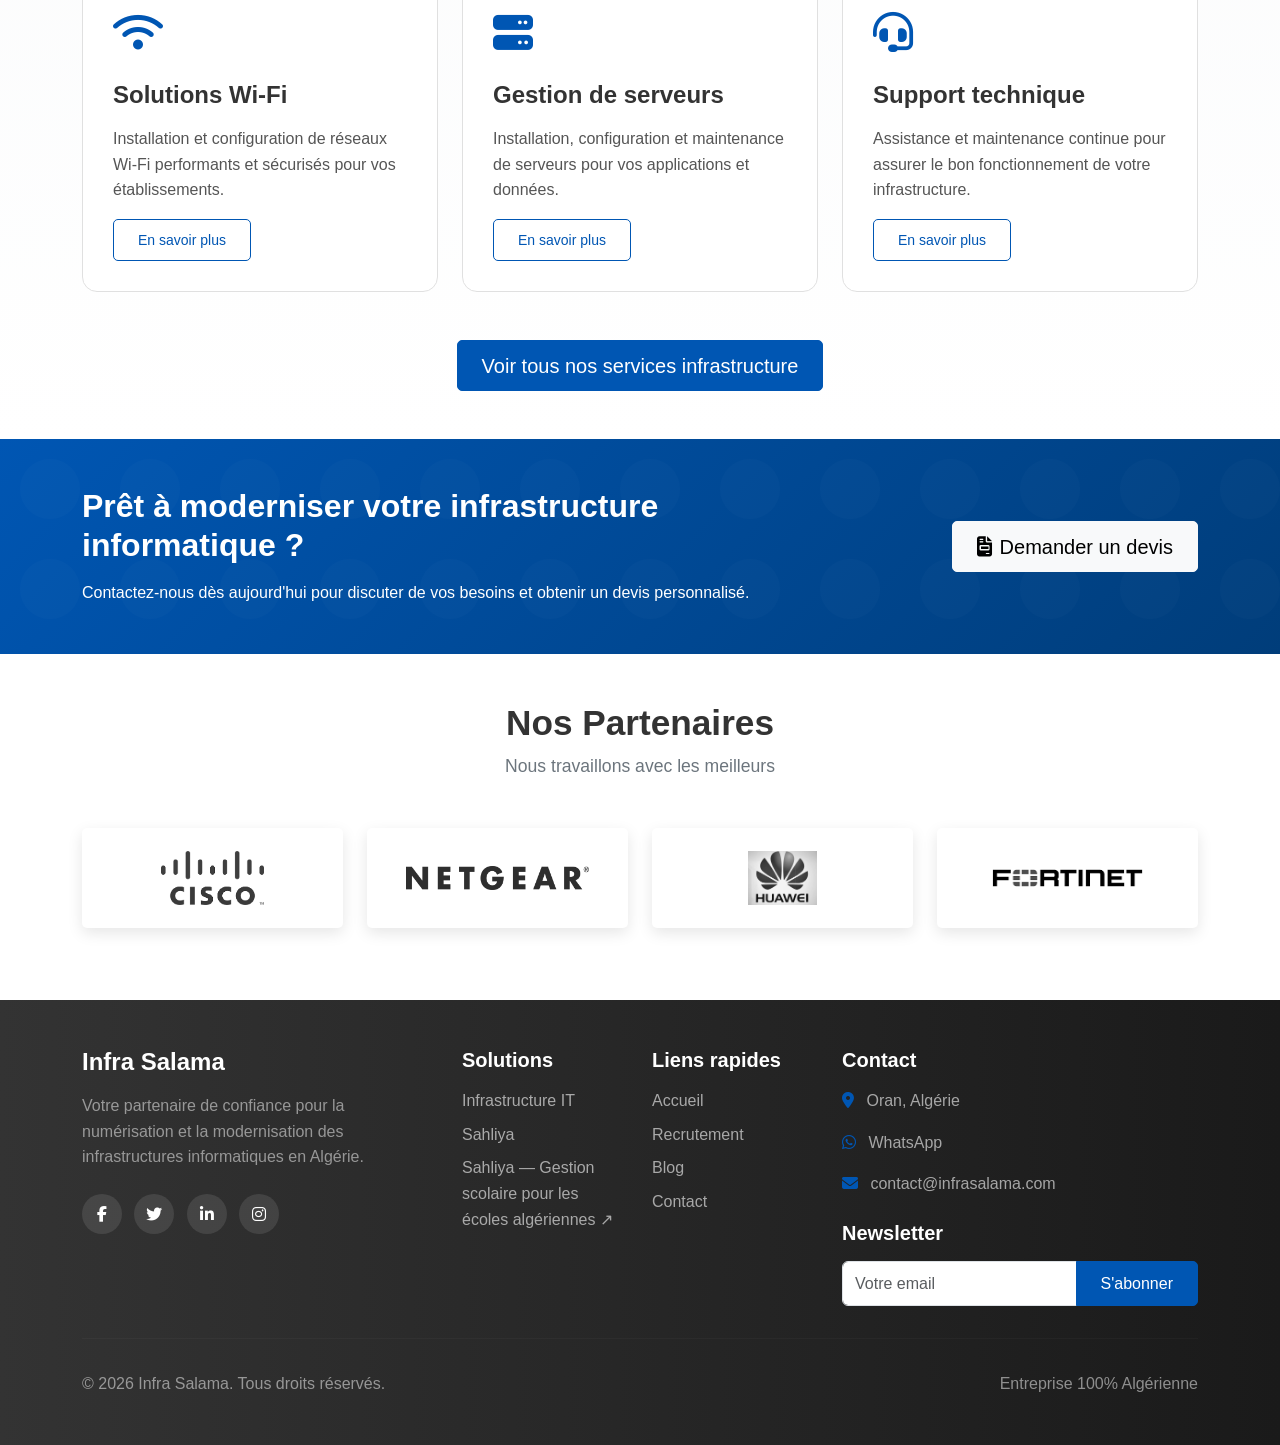
==== commit 15c59f07: "Recentre Sahliya et les mentions du site sur l'Algérie. Page Sahliya refondue avec contenu et SEO Al" ====
--- a/index.html
+++ b/index.html
@@ -581,15 +581,24 @@
             <div class="service-icon">
               <i class="fas fa-graduation-cap"></i>
             </div>
-            <h3 class="mb-3">2) Sahliya (créé par Infra Salama)</h3>
+            <h3 class="mb-3">2) Sahliya — Gestion scolaire</h3>
             <p class="mb-4">
-              Un service logiciel distinct : plateforme de gestion scolaire
-              (emplois du temps, notes, présences, communication école-parents
-              et tableaux de bord).
+              Notre plateforme SaaS 100% algérienne, dédiée aux écoles privées
+              d'Algérie. Notes, bulletins, présences, communication parents en un
+              seul outil. Service logiciel distinct de l'infrastructure IT.
             </p>
-            <a href="sahliya.html" class="btn btn-outline-primary">
-              Découvrir <i class="fas fa-arrow-right ms-2"></i>
-            </a>
+            <div class="d-flex flex-wrap gap-2 justify-content-center">
+              <a href="sahliya.html" class="btn btn-outline-primary">
+                En savoir plus <i class="fas fa-arrow-right ms-2"></i>
+              </a>
+              <a
+                href="https://sahliya.app"
+                target="_blank"
+                rel="noopener"
+                class="btn btn-link"
+                >Site dédié</a
+              >
+            </div>
           </div>
         </div>
       </div>
@@ -1049,7 +1058,7 @@
                   href="https://sahliya.app"
                   target="_blank"
                   rel="noopener"
-                  >Sahliya — Gestion scolaire ↗</a
+                  >Sahliya — Gestion scolaire pour les écoles algériennes ↗</a
                 >
               </li>
             </ul>
